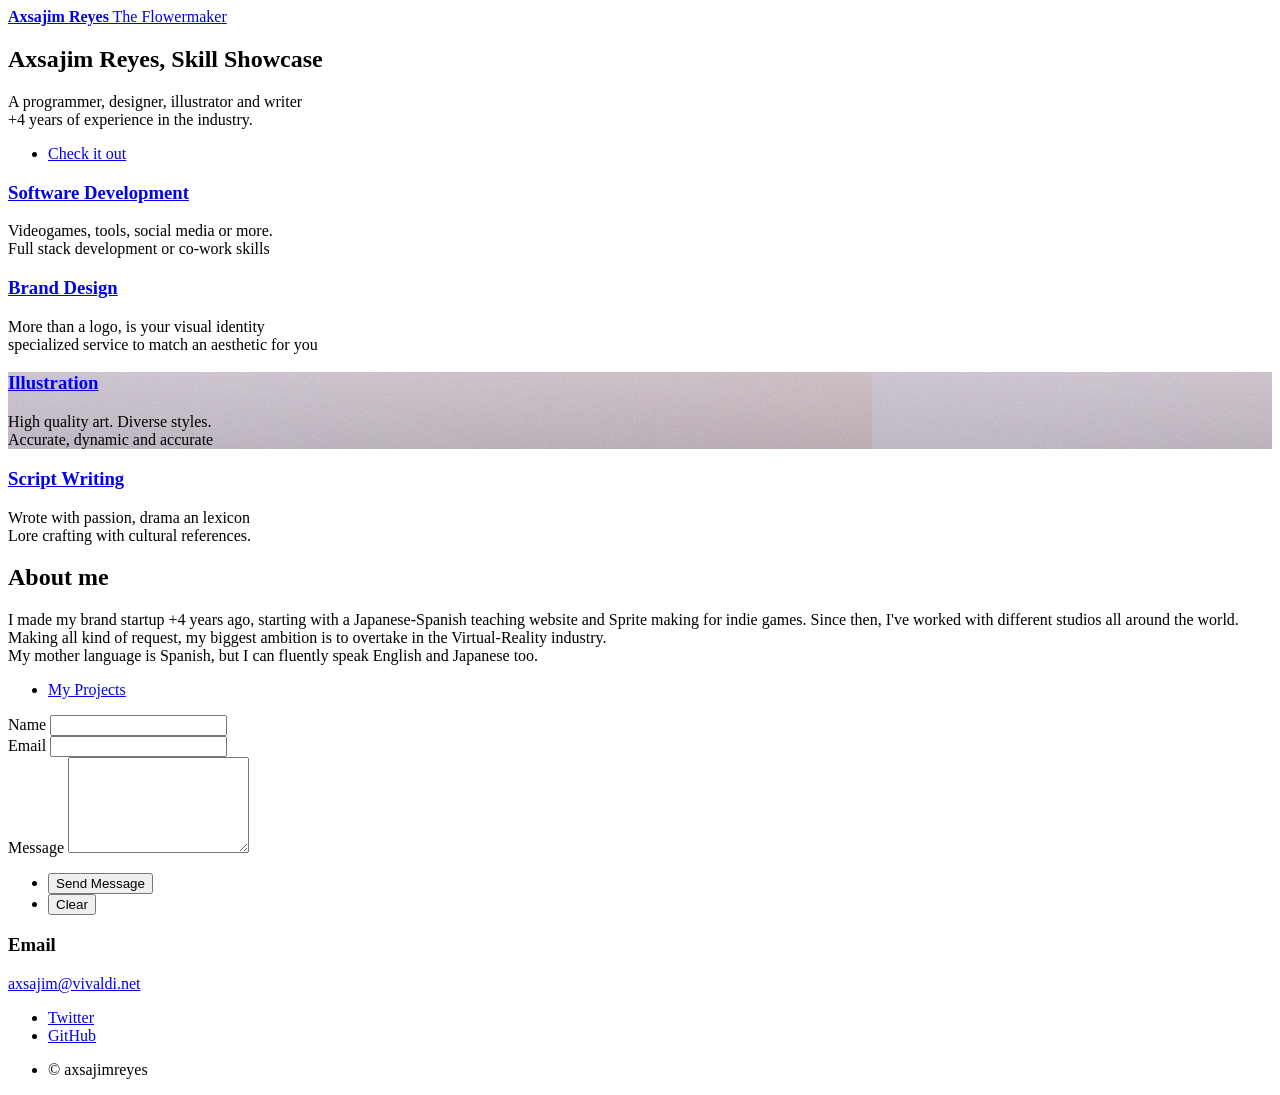
==== index.html @ 89f42dc0 "Add files via upload initial commit - site template" ====
<!DOCTYPE HTML>
<!--
	Forty by HTML5 UP
	html5up.net | @ajlkn
	Free for personal and commercial use under the CCA 3.0 license (html5up.net/license)
-->
<html>
	<head>
		<title>Axsajim Reyes, Skill Showcase</title>
		<meta charset="utf-8" />
		<meta name="viewport" content="width=device-width, initial-scale=1, user-scalable=no" />
		<link rel="stylesheet" href="assets/css/main.css" />
		<noscript><link rel="stylesheet" href="assets/css/noscript.css" /></noscript>
	</head>
	<body class="is-preload">

		<!-- Wrapper -->
			<div id="wrapper">

				<!-- Header -->
					<header id="header" class="alt">
						<a href="index.html" class="logo"><strong>Axsajim Reyes</strong><span> The Flowermaker</span></a>
					</header>
				<!-- Banner -->
					<section id="banner" class="major">
						<div class="inner">
							<header class="major">
								<h1>Axsajim Reyes, Skill Showcase</h1>
							</header>
							<div class="content">
								<p>A programmer, designer, illustrator and writer<br />
								+4 years of experience in the industry.</p>
								<ul class="actions">
									<li><a href="#one" class="button next scrolly">Check it out</a></li>
								</ul>
							</div>
						</div>
					</section>

				<!-- Main -->
					<div id="main">

						<!-- One -->
							<section id="one" class="tiles">
								<article>
									<span class="image">
										<img src="https://images.unsplash.com/photo-1515879218367-8466d910aaa4?ixlib=rb-1.2.1&ixid=eyJhcHBfaWQiOjEyMDd9&auto=format&fit=crop&w=750&q=80" alt="" />
									</span>
									<header class="major">
										<h3><a href="landing.html" class="link">Software Development</a></h3>
										<p>Videogames, tools, social media or more.</br>
										Full stack development or co-work skills</p>
									</header>
								</article>
								<article>
									<span class="image">
										<img src="https://images.unsplash.com/photo-1561070791-36c11767b26a?ixlib=rb-1.2.1&ixid=eyJhcHBfaWQiOjEyMDd9&auto=format&fit=crop&w=500&q=60" alt="" />
									</span>
									<header class="major">
										<h3><a href="landing.html" class="link">Brand Design</a></h3>
										<p>More than a logo, is your visual identity</br>
										specialized service to match an aesthetic for you</p>
									</header>
								</article>
								<article>
									<span class="image">
										<img src="images/pic03.jpg" alt="" />
									</span>
									<header class="major">
										<h3><a href="landing.html" class="link">Illustration</a></h3>
										<p>High quality art. Diverse styles.</br>
										Accurate, dynamic and accurate</p>
									</header>
								</article>
								<article>
									<span class="image">
										<img src="https://images.unsplash.com/photo-1504691342899-4d92b50853e1?ixlib=rb-1.2.1&ixid=eyJhcHBfaWQiOjEyMDd9&auto=format&fit=crop&w=500&q=60" alt="" />
									</span>
									<header class="major">
										<h3><a href="landing.html" class="link">Script Writing</a></h3>
										<p>Wrote with passion, drama an lexicon</br>
										Lore crafting with cultural references.</p>
									</header>
								</article>
							</section>

						<!-- Two -->
							<section id="two">
								<div class="inner">
									<header class="major">
										<h2>About me</h2>
									</header>
									<p> I made my brand startup +4 years ago, starting with a Japanese-Spanish teaching website and Sprite making for indie games. Since then, I've worked with different studios all around the world. Making all kind of request, my biggest ambition is to overtake in the Virtual-Reality industry.</br>
									My mother language is Spanish, but I can fluently speak English and Japanese too.</p>
									<ul class="actions">
										<li><a href="landing.html" class="button">My Projects</a></li>
									</ul>
								</div>
							</section>

					</div>

				<!-- Contact -->
					<section id="contact">
						<div class="inner">
							<section>
								<form method="post" action="#">
									<div class="fields">
										<div class="field half">
											<label for="name">Name</label>
											<input type="text" name="name" id="name" />
										</div>
										<div class="field half">
											<label for="email">Email</label>
											<input type="text" name="email" id="email" />
										</div>
										<div class="field">
											<label for="message">Message</label>
											<textarea name="message" id="message" rows="6"></textarea>
										</div>
									</div>
									<ul class="actions">
										<li><input type="submit" value="Send Message" class="primary" /></li>
										<li><input type="reset" value="Clear" /></li>
									</ul>
								</form>
							</section>
							<section class="split">
								<section>
									<div class="contact-method">
										<span class="icon solid alt fa-envelope"></span>
										<h3>Email</h3>
										<a href="#">axsajim@vivaldi.net</a>
									</div>
								</section>
							</section>
						</div>
					</section>

				<!-- Footer -->
					<footer id="footer">
						<div class="inner">
							<ul class="icons">
								<li><a href="#" class="icon brands alt fa-twitter"><span class="label">Twitter</span></a></li>
								<li><a href="#" class="icon brands alt fa-github"><span class="label">GitHub</span></a></li>
							</ul>
							<ul class="copyright">
								<li>&copy; axsajimreyes</li>
							</ul>
						</div>
					</footer>

			</div>

		<!-- Scripts -->
			<script src="assets/js/jquery.min.js"></script>
			<script src="assets/js/jquery.scrolly.min.js"></script>
			<script src="assets/js/jquery.scrollex.min.js"></script>
			<script src="assets/js/browser.min.js"></script>
			<script src="assets/js/breakpoints.min.js"></script>
			<script src="assets/js/util.js"></script>
			<script src="assets/js/main.js"></script>

	</body>
</html>
---- assets/css/main.css ----
@import url(fontawesome-all.min.css);
@import url("https://fonts.googleapis.com/css?family=Source+Sans+Pro:300,300italic,600,600italic");

/*
	Forty by HTML5 UP
	html5up.net | @ajlkn
	Free for personal and commercial use under the CCA 3.0 license (html5up.net/license)
*/

html, body, div, span, applet, object,
iframe, h1, h2, h3, h4, h5, h6, p, blockquote,
pre, a, abbr, acronym, address, big, cite,
code, del, dfn, em, img, ins, kbd, q, s, samp,
small, strike, strong, sub, sup, tt, var, b,
u, i, center, dl, dt, dd, ol, ul, li, fieldset,
form, label, legend, table, caption, tbody,
tfoot, thead, tr, th, td, article, aside,
canvas, details, embed, figure, figcaption,
footer, header, hgroup, menu, nav, output, ruby,
section, summary, time, mark, audio, video {
	margin: 0;
	padding: 0;
	border: 0;
	font-size: 100%;
	font: inherit;
	vertical-align: baseline;}

article, aside, details, figcaption, figure,
footer, header, hgroup, menu, nav, section {
	display: block;}

body {
	line-height: 1;
}

ol, ul {
	list-style: none;
}

blockquote, q {
	quotes: none;
}

	blockquote:before, blockquote:after, q:before, q:after {
		content: '';
		content: none;
	}

table {
	border-collapse: collapse;
	border-spacing: 0;
}

body {
	-webkit-text-size-adjust: none;
}

mark {
	background-color: transparent;
	color: inherit;
}

input::-moz-focus-inner {
	border: 0;
	padding: 0;
}

input, select, textarea {
	-moz-appearance: none;
	-webkit-appearance: none;
	-ms-appearance: none;
	appearance: none;
}

/* Basic */

	@-ms-viewport {
		width: device-width;
	}

	body {
		-ms-overflow-style: scrollbar;
	}

	@media screen and (max-width: 480px) {

		html, body {
			min-width: 320px;
		}

	}

	html {
		box-sizing: border-box;
	}

	*, *:before, *:after {
		box-sizing: inherit;
	}

	body {
		background: #242943;
	}

		body.is-preload *, body.is-preload *:before, body.is-preload *:after {
			-moz-animation: none !important;
			-webkit-animation: none !important;
			-ms-animation: none !important;
			animation: none !important;
			-moz-transition: none !important;
			-webkit-transition: none !important;
			-ms-transition: none !important;
			transition: none !important;
		}

/* Type */

	body, input, select, textarea {
		color: #ffffff;
		font-family: "Source Sans Pro", Helvetica, sans-serif;
		font-size: 17pt;
		font-weight: 300;
		letter-spacing: 0.025em;
		line-height: 1.65;
	}

		@media screen and (max-width: 1680px) {

			body, input, select, textarea {
				font-size: 14pt;
			}

		}

		@media screen and (max-width: 1280px) {

			body, input, select, textarea {
				font-size: 12pt;
			}

		}

		@media screen and (max-width: 360px) {

			body, input, select, textarea {
				font-size: 11pt;
			}

		}

	a {
		-moz-transition: color 0.2s ease-in-out, border-bottom-color 0.2s ease-in-out;
		-webkit-transition: color 0.2s ease-in-out, border-bottom-color 0.2s ease-in-out;
		-ms-transition: color 0.2s ease-in-out, border-bottom-color 0.2s ease-in-out;
		transition: color 0.2s ease-in-out, border-bottom-color 0.2s ease-in-out;
		border-bottom: dotted 1px;
		color: inherit;
		text-decoration: none;
	}

		a:hover {
			border-bottom-color: transparent;
			color: #9bf1ff !important;
		}

		a:active {
			color: #53e3fb !important;
		}

	strong, b {
		color: #ffffff;
		font-weight: 600;
	}

	em, i {
		font-style: italic;
	}

	p {
		margin: 0 0 2em 0;
	}

	h1, h2, h3, h4, h5, h6 {
		color: #ffffff;
		font-weight: 600;
		line-height: 1.65;
		margin: 0 0 1em 0;
	}

		h1 a, h2 a, h3 a, h4 a, h5 a, h6 a {
			color: inherit;
			border-bottom: 0;
		}

	h1 {
		font-size: 2.5em;
	}

	h2 {
		font-size: 1.75em;
	}

	h3 {
		font-size: 1.35em;
	}

	h4 {
		font-size: 1.1em;
	}

	h5 {
		font-size: 0.9em;
	}

	h6 {
		font-size: 0.7em;
	}

	@media screen and (max-width: 736px) {

		h1 {
			font-size: 2em;
		}

		h2 {
			font-size: 1.5em;
		}

		h3 {
			font-size: 1.25em;
		}

	}

	sub {
		font-size: 0.8em;
		position: relative;
		top: 0.5em;
	}

	sup {
		font-size: 0.8em;
		position: relative;
		top: -0.5em;
	}

	blockquote {
		border-left: solid 4px rgba(212, 212, 255, 0.1);
		font-style: italic;
		margin: 0 0 2em 0;
		padding: 0.5em 0 0.5em 2em;
	}

	code {
		background: rgba(212, 212, 255, 0.035);
		font-family: "Courier New", monospace;
		font-size: 0.9em;
		margin: 0 0.25em;
		padding: 0.25em 0.65em;
	}

	pre {
		-webkit-overflow-scrolling: touch;
		font-family: "Courier New", monospace;
		font-size: 0.9em;
		margin: 0 0 2em 0;
	}

		pre code {
			display: block;
			line-height: 1.75;
			padding: 1em 1.5em;
			overflow-x: auto;
		}

	hr {
		border: 0;
		border-bottom: solid 1px rgba(212, 212, 255, 0.1);
		margin: 2em 0;
	}

		hr.major {
			margin: 3em 0;
		}

	.align-left {
		text-align: left;
	}

	.align-center {
		text-align: center;
	}

	.align-right {
		text-align: right;
	}

/* Row */

	.row {
		display: flex;
		flex-wrap: wrap;
		box-sizing: border-box;
		align-items: stretch;
	}

		.row > * {
			box-sizing: border-box;
		}

		.row.gtr-uniform > * > :last-child {
			margin-bottom: 0;
		}

		.row.aln-left {
			justify-content: flex-start;
		}

		.row.aln-center {
			justify-content: center;
		}

		.row.aln-right {
			justify-content: flex-end;
		}

		.row.aln-top {
			align-items: flex-start;
		}

		.row.aln-middle {
			align-items: center;
		}

		.row.aln-bottom {
			align-items: flex-end;
		}

		.row > .imp {
			order: -1;
		}

		.row > .col-1 {
			width: 8.33333%;
		}

		.row > .off-1 {
			margin-left: 8.33333%;
		}

		.row > .col-2 {
			width: 16.66667%;
		}

		.row > .off-2 {
			margin-left: 16.66667%;
		}

		.row > .col-3 {
			width: 25%;
		}

		.row > .off-3 {
			margin-left: 25%;
		}

		.row > .col-4 {
			width: 33.33333%;
		}

		.row > .off-4 {
			margin-left: 33.33333%;
		}

		.row > .col-5 {
			width: 41.66667%;
		}

		.row > .off-5 {
			margin-left: 41.66667%;
		}

		.row > .col-6 {
			width: 50%;
		}

		.row > .off-6 {
			margin-left: 50%;
		}

		.row > .col-7 {
			width: 58.33333%;
		}

		.row > .off-7 {
			margin-left: 58.33333%;
		}

		.row > .col-8 {
			width: 66.66667%;
		}

		.row > .off-8 {
			margin-left: 66.66667%;
		}

		.row > .col-9 {
			width: 75%;
		}

		.row > .off-9 {
			margin-left: 75%;
		}

		.row > .col-10 {
			width: 83.33333%;
		}

		.row > .off-10 {
			margin-left: 83.33333%;
		}

		.row > .col-11 {
			width: 91.66667%;
		}

		.row > .off-11 {
			margin-left: 91.66667%;
		}

		.row > .col-12 {
			width: 100%;
		}

		.row > .off-12 {
			margin-left: 100%;
		}

		.row.gtr-0 {
			margin-top: 0;
			margin-left: 0em;
		}

			.row.gtr-0 > * {
				padding: 0 0 0 0em;
			}

			.row.gtr-0.gtr-uniform {
				margin-top: 0em;
			}

				.row.gtr-0.gtr-uniform > * {
					padding-top: 0em;
				}

		.row.gtr-25 {
			margin-top: 0;
			margin-left: -0.5em;
		}

			.row.gtr-25 > * {
				padding: 0 0 0 0.5em;
			}

			.row.gtr-25.gtr-uniform {
				margin-top: -0.5em;
			}

				.row.gtr-25.gtr-uniform > * {
					padding-top: 0.5em;
				}

		.row.gtr-50 {
			margin-top: 0;
			margin-left: -1em;
		}

			.row.gtr-50 > * {
				padding: 0 0 0 1em;
			}

			.row.gtr-50.gtr-uniform {
				margin-top: -1em;
			}

				.row.gtr-50.gtr-uniform > * {
					padding-top: 1em;
				}

		.row {
			margin-top: 0;
			margin-left: -2em;
		}

			.row > * {
				padding: 0 0 0 2em;
			}

			.row.gtr-uniform {
				margin-top: -2em;
			}

				.row.gtr-uniform > * {
					padding-top: 2em;
				}

		.row.gtr-150 {
			margin-top: 0;
			margin-left: -3em;
		}

			.row.gtr-150 > * {
				padding: 0 0 0 3em;
			}

			.row.gtr-150.gtr-uniform {
				margin-top: -3em;
			}

				.row.gtr-150.gtr-uniform > * {
					padding-top: 3em;
				}

		.row.gtr-200 {
			margin-top: 0;
			margin-left: -4em;
		}

			.row.gtr-200 > * {
				padding: 0 0 0 4em;
			}

			.row.gtr-200.gtr-uniform {
				margin-top: -4em;
			}

				.row.gtr-200.gtr-uniform > * {
					padding-top: 4em;
				}

		@media screen and (max-width: 1680px) {

			.row {
				display: flex;
				flex-wrap: wrap;
				box-sizing: border-box;
				align-items: stretch;
			}

				.row > * {
					box-sizing: border-box;
				}

				.row.gtr-uniform > * > :last-child {
					margin-bottom: 0;
				}

				.row.aln-left {
					justify-content: flex-start;
				}

				.row.aln-center {
					justify-content: center;
				}

				.row.aln-right {
					justify-content: flex-end;
				}

				.row.aln-top {
					align-items: flex-start;
				}

				.row.aln-middle {
					align-items: center;
				}

				.row.aln-bottom {
					align-items: flex-end;
				}

				.row > .imp-xlarge {
					order: -1;
				}

				.row > .col-1-xlarge {
					width: 8.33333%;
				}

				.row > .off-1-xlarge {
					margin-left: 8.33333%;
				}

				.row > .col-2-xlarge {
					width: 16.66667%;
				}

				.row > .off-2-xlarge {
					margin-left: 16.66667%;
				}

				.row > .col-3-xlarge {
					width: 25%;
				}

				.row > .off-3-xlarge {
					margin-left: 25%;
				}

				.row > .col-4-xlarge {
					width: 33.33333%;
				}

				.row > .off-4-xlarge {
					margin-left: 33.33333%;
				}

				.row > .col-5-xlarge {
					width: 41.66667%;
				}

				.row > .off-5-xlarge {
					margin-left: 41.66667%;
				}

				.row > .col-6-xlarge {
					width: 50%;
				}

				.row > .off-6-xlarge {
					margin-left: 50%;
				}

				.row > .col-7-xlarge {
					width: 58.33333%;
				}

				.row > .off-7-xlarge {
					margin-left: 58.33333%;
				}

				.row > .col-8-xlarge {
					width: 66.66667%;
				}

				.row > .off-8-xlarge {
					margin-left: 66.66667%;
				}

				.row > .col-9-xlarge {
					width: 75%;
				}

				.row > .off-9-xlarge {
					margin-left: 75%;
				}

				.row > .col-10-xlarge {
					width: 83.33333%;
				}

				.row > .off-10-xlarge {
					margin-left: 83.33333%;
				}

				.row > .col-11-xlarge {
					width: 91.66667%;
				}

				.row > .off-11-xlarge {
					margin-left: 91.66667%;
				}

				.row > .col-12-xlarge {
					width: 100%;
				}

				.row > .off-12-xlarge {
					margin-left: 100%;
				}

				.row.gtr-0 {
					margin-top: 0;
					margin-left: 0em;
				}

					.row.gtr-0 > * {
						padding: 0 0 0 0em;
					}

					.row.gtr-0.gtr-uniform {
						margin-top: 0em;
					}

						.row.gtr-0.gtr-uniform > * {
							padding-top: 0em;
						}

				.row.gtr-25 {
					margin-top: 0;
					margin-left: -0.5em;
				}

					.row.gtr-25 > * {
						padding: 0 0 0 0.5em;
					}

					.row.gtr-25.gtr-uniform {
						margin-top: -0.5em;
					}

						.row.gtr-25.gtr-uniform > * {
							padding-top: 0.5em;
						}

				.row.gtr-50 {
					margin-top: 0;
					margin-left: -1em;
				}

					.row.gtr-50 > * {
						padding: 0 0 0 1em;
					}

					.row.gtr-50.gtr-uniform {
						margin-top: -1em;
					}

						.row.gtr-50.gtr-uniform > * {
							padding-top: 1em;
						}

				.row {
					margin-top: 0;
					margin-left: -2em;
				}

					.row > * {
						padding: 0 0 0 2em;
					}

					.row.gtr-uniform {
						margin-top: -2em;
					}

						.row.gtr-uniform > * {
							padding-top: 2em;
						}

				.row.gtr-150 {
					margin-top: 0;
					margin-left: -3em;
				}

					.row.gtr-150 > * {
						padding: 0 0 0 3em;
					}

					.row.gtr-150.gtr-uniform {
						margin-top: -3em;
					}

						.row.gtr-150.gtr-uniform > * {
							padding-top: 3em;
						}

				.row.gtr-200 {
					margin-top: 0;
					margin-left: -4em;
				}

					.row.gtr-200 > * {
						padding: 0 0 0 4em;
					}

					.row.gtr-200.gtr-uniform {
						margin-top: -4em;
					}

						.row.gtr-200.gtr-uniform > * {
							padding-top: 4em;
						}

		}

		@media screen and (max-width: 1280px) {

			.row {
				display: flex;
				flex-wrap: wrap;
				box-sizing: border-box;
				align-items: stretch;
			}

				.row > * {
					box-sizing: border-box;
				}

				.row.gtr-uniform > * > :last-child {
					margin-bottom: 0;
				}

				.row.aln-left {
					justify-content: flex-start;
				}

				.row.aln-center {
					justify-content: center;
				}

				.row.aln-right {
					justify-content: flex-end;
				}

				.row.aln-top {
					align-items: flex-start;
				}

				.row.aln-middle {
					align-items: center;
				}

				.row.aln-bottom {
					align-items: flex-end;
				}

				.row > .imp-large {
					order: -1;
				}

				.row > .col-1-large {
					width: 8.33333%;
				}

				.row > .off-1-large {
					margin-left: 8.33333%;
				}

				.row > .col-2-large {
					width: 16.66667%;
				}

				.row > .off-2-large {
					margin-left: 16.66667%;
				}

				.row > .col-3-large {
					width: 25%;
				}

				.row > .off-3-large {
					margin-left: 25%;
				}

				.row > .col-4-large {
					width: 33.33333%;
				}

				.row > .off-4-large {
					margin-left: 33.33333%;
				}

				.row > .col-5-large {
					width: 41.66667%;
				}

				.row > .off-5-large {
					margin-left: 41.66667%;
				}

				.row > .col-6-large {
					width: 50%;
				}

				.row > .off-6-large {
					margin-left: 50%;
				}

				.row > .col-7-large {
					width: 58.33333%;
				}

				.row > .off-7-large {
					margin-left: 58.33333%;
				}

				.row > .col-8-large {
					width: 66.66667%;
				}

				.row > .off-8-large {
					margin-left: 66.66667%;
				}

				.row > .col-9-large {
					width: 75%;
				}

				.row > .off-9-large {
					margin-left: 75%;
				}

				.row > .col-10-large {
					width: 83.33333%;
				}

				.row > .off-10-large {
					margin-left: 83.33333%;
				}

				.row > .col-11-large {
					width: 91.66667%;
				}

				.row > .off-11-large {
					margin-left: 91.66667%;
				}

				.row > .col-12-large {
					width: 100%;
				}

				.row > .off-12-large {
					margin-left: 100%;
				}

				.row.gtr-0 {
					margin-top: 0;
					margin-left: 0em;
				}

					.row.gtr-0 > * {
						padding: 0 0 0 0em;
					}

					.row.gtr-0.gtr-uniform {
						margin-top: 0em;
					}

						.row.gtr-0.gtr-uniform > * {
							padding-top: 0em;
						}

				.row.gtr-25 {
					margin-top: 0;
					margin-left: -0.375em;
				}

					.row.gtr-25 > * {
						padding: 0 0 0 0.375em;
					}

					.row.gtr-25.gtr-uniform {
						margin-top: -0.375em;
					}

						.row.gtr-25.gtr-uniform > * {
							padding-top: 0.375em;
						}

				.row.gtr-50 {
					margin-top: 0;
					margin-left: -0.75em;
				}

					.row.gtr-50 > * {
						padding: 0 0 0 0.75em;
					}

					.row.gtr-50.gtr-uniform {
						margin-top: -0.75em;
					}

						.row.gtr-50.gtr-uniform > * {
							padding-top: 0.75em;
						}

				.row {
					margin-top: 0;
					margin-left: -1.5em;
				}

					.row > * {
						padding: 0 0 0 1.5em;
					}

					.row.gtr-uniform {
						margin-top: -1.5em;
					}

						.row.gtr-uniform > * {
							padding-top: 1.5em;
						}

				.row.gtr-150 {
					margin-top: 0;
					margin-left: -2.25em;
				}

					.row.gtr-150 > * {
						padding: 0 0 0 2.25em;
					}

					.row.gtr-150.gtr-uniform {
						margin-top: -2.25em;
					}

						.row.gtr-150.gtr-uniform > * {
							padding-top: 2.25em;
						}

				.row.gtr-200 {
					margin-top: 0;
					margin-left: -3em;
				}

					.row.gtr-200 > * {
						padding: 0 0 0 3em;
					}

					.row.gtr-200.gtr-uniform {
						margin-top: -3em;
					}

						.row.gtr-200.gtr-uniform > * {
							padding-top: 3em;
						}

		}

		@media screen and (max-width: 980px) {

			.row {
				display: flex;
				flex-wrap: wrap;
				box-sizing: border-box;
				align-items: stretch;
			}

				.row > * {
					box-sizing: border-box;
				}

				.row.gtr-uniform > * > :last-child {
					margin-bottom: 0;
				}

				.row.aln-left {
					justify-content: flex-start;
				}

				.row.aln-center {
					justify-content: center;
				}

				.row.aln-right {
					justify-content: flex-end;
				}

				.row.aln-top {
					align-items: flex-start;
				}

				.row.aln-middle {
					align-items: center;
				}

				.row.aln-bottom {
					align-items: flex-end;
				}

				.row > .imp-medium {
					order: -1;
				}

				.row > .col-1-medium {
					width: 8.33333%;
				}

				.row > .off-1-medium {
					margin-left: 8.33333%;
				}

				.row > .col-2-medium {
					width: 16.66667%;
				}

				.row > .off-2-medium {
					margin-left: 16.66667%;
				}

				.row > .col-3-medium {
					width: 25%;
				}

				.row > .off-3-medium {
					margin-left: 25%;
				}

				.row > .col-4-medium {
					width: 33.33333%;
				}

				.row > .off-4-medium {
					margin-left: 33.33333%;
				}

				.row > .col-5-medium {
					width: 41.66667%;
				}

				.row > .off-5-medium {
					margin-left: 41.66667%;
				}

				.row > .col-6-medium {
					width: 50%;
				}

				.row > .off-6-medium {
					margin-left: 50%;
				}

				.row > .col-7-medium {
					width: 58.33333%;
				}

				.row > .off-7-medium {
					margin-left: 58.33333%;
				}

				.row > .col-8-medium {
					width: 66.66667%;
				}

				.row > .off-8-medium {
					margin-left: 66.66667%;
				}

				.row > .col-9-medium {
					width: 75%;
				}

				.row > .off-9-medium {
					margin-left: 75%;
				}

				.row > .col-10-medium {
					width: 83.33333%;
				}

				.row > .off-10-medium {
					margin-left: 83.33333%;
				}

				.row > .col-11-medium {
					width: 91.66667%;
				}

				.row > .off-11-medium {
					margin-left: 91.66667%;
				}

				.row > .col-12-medium {
					width: 100%;
				}

				.row > .off-12-medium {
					margin-left: 100%;
				}

				.row.gtr-0 {
					margin-top: 0;
					margin-left: 0em;
				}

					.row.gtr-0 > * {
						padding: 0 0 0 0em;
					}

					.row.gtr-0.gtr-uniform {
						margin-top: 0em;
					}

						.row.gtr-0.gtr-uniform > * {
							padding-top: 0em;
						}

				.row.gtr-25 {
					margin-top: 0;
					margin-left: -0.375em;
				}

					.row.gtr-25 > * {
						padding: 0 0 0 0.375em;
					}

					.row.gtr-25.gtr-uniform {
						margin-top: -0.375em;
					}

						.row.gtr-25.gtr-uniform > * {
							padding-top: 0.375em;
						}

				.row.gtr-50 {
					margin-top: 0;
					margin-left: -0.75em;
				}

					.row.gtr-50 > * {
						padding: 0 0 0 0.75em;
					}

					.row.gtr-50.gtr-uniform {
						margin-top: -0.75em;
					}

						.row.gtr-50.gtr-uniform > * {
							padding-top: 0.75em;
						}

				.row {
					margin-top: 0;
					margin-left: -1.5em;
				}

					.row > * {
						padding: 0 0 0 1.5em;
					}

					.row.gtr-uniform {
						margin-top: -1.5em;
					}

						.row.gtr-uniform > * {
							padding-top: 1.5em;
						}

				.row.gtr-150 {
					margin-top: 0;
					margin-left: -2.25em;
				}

					.row.gtr-150 > * {
						padding: 0 0 0 2.25em;
					}

					.row.gtr-150.gtr-uniform {
						margin-top: -2.25em;
					}

						.row.gtr-150.gtr-uniform > * {
							padding-top: 2.25em;
						}

				.row.gtr-200 {
					margin-top: 0;
					margin-left: -3em;
				}

					.row.gtr-200 > * {
						padding: 0 0 0 3em;
					}

					.row.gtr-200.gtr-uniform {
						margin-top: -3em;
					}

						.row.gtr-200.gtr-uniform > * {
							padding-top: 3em;
						}

		}

		@media screen and (max-width: 736px) {

			.row {
				display: flex;
				flex-wrap: wrap;
				box-sizing: border-box;
				align-items: stretch;
			}

				.row > * {
					box-sizing: border-box;
				}

				.row.gtr-uniform > * > :last-child {
					margin-bottom: 0;
				}

				.row.aln-left {
					justify-content: flex-start;
				}

				.row.aln-center {
					justify-content: center;
				}

				.row.aln-right {
					justify-content: flex-end;
				}

				.row.aln-top {
					align-items: flex-start;
				}

				.row.aln-middle {
					align-items: center;
				}

				.row.aln-bottom {
					align-items: flex-end;
				}

				.row > .imp-small {
					order: -1;
				}

				.row > .col-1-small {
					width: 8.33333%;
				}

				.row > .off-1-small {
					margin-left: 8.33333%;
				}

				.row > .col-2-small {
					width: 16.66667%;
				}

				.row > .off-2-small {
					margin-left: 16.66667%;
				}

				.row > .col-3-small {
					width: 25%;
				}

				.row > .off-3-small {
					margin-left: 25%;
				}

				.row > .col-4-small {
					width: 33.33333%;
				}

				.row > .off-4-small {
					margin-left: 33.33333%;
				}

				.row > .col-5-small {
					width: 41.66667%;
				}

				.row > .off-5-small {
					margin-left: 41.66667%;
				}

				.row > .col-6-small {
					width: 50%;
				}

				.row > .off-6-small {
					margin-left: 50%;
				}

				.row > .col-7-small {
					width: 58.33333%;
				}

				.row > .off-7-small {
					margin-left: 58.33333%;
				}

				.row > .col-8-small {
					width: 66.66667%;
				}

				.row > .off-8-small {
					margin-left: 66.66667%;
				}

				.row > .col-9-small {
					width: 75%;
				}

				.row > .off-9-small {
					margin-left: 75%;
				}

				.row > .col-10-small {
					width: 83.33333%;
				}

				.row > .off-10-small {
					margin-left: 83.33333%;
				}

				.row > .col-11-small {
					width: 91.66667%;
				}

				.row > .off-11-small {
					margin-left: 91.66667%;
				}

				.row > .col-12-small {
					width: 100%;
				}

				.row > .off-12-small {
					margin-left: 100%;
				}

				.row.gtr-0 {
					margin-top: 0;
					margin-left: 0em;
				}

					.row.gtr-0 > * {
						padding: 0 0 0 0em;
					}

					.row.gtr-0.gtr-uniform {
						margin-top: 0em;
					}

						.row.gtr-0.gtr-uniform > * {
							padding-top: 0em;
						}

				.row.gtr-25 {
					margin-top: 0;
					margin-left: -0.3125em;
				}

					.row.gtr-25 > * {
						padding: 0 0 0 0.3125em;
					}

					.row.gtr-25.gtr-uniform {
						margin-top: -0.3125em;
					}

						.row.gtr-25.gtr-uniform > * {
							padding-top: 0.3125em;
						}

				.row.gtr-50 {
					margin-top: 0;
					margin-left: -0.625em;
				}

					.row.gtr-50 > * {
						padding: 0 0 0 0.625em;
					}

					.row.gtr-50.gtr-uniform {
						margin-top: -0.625em;
					}

						.row.gtr-50.gtr-uniform > * {
							padding-top: 0.625em;
						}

				.row {
					margin-top: 0;
					margin-left: -1.25em;
				}

					.row > * {
						padding: 0 0 0 1.25em;
					}

					.row.gtr-uniform {
						margin-top: -1.25em;
					}

						.row.gtr-uniform > * {
							padding-top: 1.25em;
						}

				.row.gtr-150 {
					margin-top: 0;
					margin-left: -1.875em;
				}

					.row.gtr-150 > * {
						padding: 0 0 0 1.875em;
					}

					.row.gtr-150.gtr-uniform {
						margin-top: -1.875em;
					}

						.row.gtr-150.gtr-uniform > * {
							padding-top: 1.875em;
						}

				.row.gtr-200 {
					margin-top: 0;
					margin-left: -2.5em;
				}

					.row.gtr-200 > * {
						padding: 0 0 0 2.5em;
					}

					.row.gtr-200.gtr-uniform {
						margin-top: -2.5em;
					}

						.row.gtr-200.gtr-uniform > * {
							padding-top: 2.5em;
						}

		}

		@media screen and (max-width: 480px) {

			.row {
				display: flex;
				flex-wrap: wrap;
				box-sizing: border-box;
				align-items: stretch;
			}

				.row > * {
					box-sizing: border-box;
				}

				.row.gtr-uniform > * > :last-child {
					margin-bottom: 0;
				}

				.row.aln-left {
					justify-content: flex-start;
				}

				.row.aln-center {
					justify-content: center;
				}

				.row.aln-right {
					justify-content: flex-end;
				}

				.row.aln-top {
					align-items: flex-start;
				}

				.row.aln-middle {
					align-items: center;
				}

				.row.aln-bottom {
					align-items: flex-end;
				}

				.row > .imp-xsmall {
					order: -1;
				}

				.row > .col-1-xsmall {
					width: 8.33333%;
				}

				.row > .off-1-xsmall {
					margin-left: 8.33333%;
				}

				.row > .col-2-xsmall {
					width: 16.66667%;
				}

				.row > .off-2-xsmall {
					margin-left: 16.66667%;
				}

				.row > .col-3-xsmall {
					width: 25%;
				}

				.row > .off-3-xsmall {
					margin-left: 25%;
				}

				.row > .col-4-xsmall {
					width: 33.33333%;
				}

				.row > .off-4-xsmall {
					margin-left: 33.33333%;
				}

				.row > .col-5-xsmall {
					width: 41.66667%;
				}

				.row > .off-5-xsmall {
					margin-left: 41.66667%;
				}

				.row > .col-6-xsmall {
					width: 50%;
				}

				.row > .off-6-xsmall {
					margin-left: 50%;
				}

				.row > .col-7-xsmall {
					width: 58.33333%;
				}

				.row > .off-7-xsmall {
					margin-left: 58.33333%;
				}

				.row > .col-8-xsmall {
					width: 66.66667%;
				}

				.row > .off-8-xsmall {
					margin-left: 66.66667%;
				}

				.row > .col-9-xsmall {
					width: 75%;
				}

				.row > .off-9-xsmall {
					margin-left: 75%;
				}

				.row > .col-10-xsmall {
					width: 83.33333%;
				}

				.row > .off-10-xsmall {
					margin-left: 83.33333%;
				}

				.row > .col-11-xsmall {
					width: 91.66667%;
				}

				.row > .off-11-xsmall {
					margin-left: 91.66667%;
				}

				.row > .col-12-xsmall {
					width: 100%;
				}

				.row > .off-12-xsmall {
					margin-left: 100%;
				}

				.row.gtr-0 {
					margin-top: 0;
					margin-left: 0em;
				}

					.row.gtr-0 > * {
						padding: 0 0 0 0em;
					}

					.row.gtr-0.gtr-uniform {
						margin-top: 0em;
					}

						.row.gtr-0.gtr-uniform > * {
							padding-top: 0em;
						}

				.row.gtr-25 {
					margin-top: 0;
					margin-left: -0.3125em;
				}

					.row.gtr-25 > * {
						padding: 0 0 0 0.3125em;
					}

					.row.gtr-25.gtr-uniform {
						margin-top: -0.3125em;
					}

						.row.gtr-25.gtr-uniform > * {
							padding-top: 0.3125em;
						}

				.row.gtr-50 {
					margin-top: 0;
					margin-left: -0.625em;
				}

					.row.gtr-50 > * {
						padding: 0 0 0 0.625em;
					}

					.row.gtr-50.gtr-uniform {
						margin-top: -0.625em;
					}

						.row.gtr-50.gtr-uniform > * {
							padding-top: 0.625em;
						}

				.row {
					margin-top: 0;
					margin-left: -1.25em;
				}

					.row > * {
						padding: 0 0 0 1.25em;
					}

					.row.gtr-uniform {
						margin-top: -1.25em;
					}

						.row.gtr-uniform > * {
							padding-top: 1.25em;
						}

				.row.gtr-150 {
					margin-top: 0;
					margin-left: -1.875em;
				}

					.row.gtr-150 > * {
						padding: 0 0 0 1.875em;
					}

					.row.gtr-150.gtr-uniform {
						margin-top: -1.875em;
					}

						.row.gtr-150.gtr-uniform > * {
							padding-top: 1.875em;
						}

				.row.gtr-200 {
					margin-top: 0;
					margin-left: -2.5em;
				}

					.row.gtr-200 > * {
						padding: 0 0 0 2.5em;
					}

					.row.gtr-200.gtr-uniform {
						margin-top: -2.5em;
					}

						.row.gtr-200.gtr-uniform > * {
							padding-top: 2.5em;
						}

		}

/* Section/Article */

	section.special, article.special {
		text-align: center;
	}

	header.major {
		width: -moz-max-content;
		width: -webkit-max-content;
		width: -ms-max-content;
		width: max-content;
		margin-bottom: 2em;
	}

		header.major > :first-child {
			margin-bottom: 0;
			width: calc(100% + 0.5em);
		}

			header.major > :first-child:after {
				content: '';
				background-color: #ffffff;
				display: block;
				height: 2px;
				margin: 0.325em 0 0.5em 0;
				width: 100%;
			}

		header.major > p {
			font-size: 0.7em;
			font-weight: 600;
			letter-spacing: 0.25em;
			margin-bottom: 0;
			text-transform: uppercase;
		}

		body.is-ie header.major > :first-child:after {
			max-width: 9em;
		}

		body.is-ie header.major > h1:after {
			max-width: 100% !important;
		}

	@media screen and (max-width: 736px) {

		header.major > p br {
			display: none;
		}

	}

/* Form */

	form {
		margin: 0 0 2em 0;
	}

		form > :last-child {
			margin-bottom: 0;
		}

		form > .fields {
			display: -moz-flex;
			display: -webkit-flex;
			display: -ms-flex;
			display: flex;
			-moz-flex-wrap: wrap;
			-webkit-flex-wrap: wrap;
			-ms-flex-wrap: wrap;
			flex-wrap: wrap;
			width: calc(100% + 3em);
			margin: -1.5em 0 2em -1.5em;
		}

			form > .fields > .field {
				-moz-flex-grow: 0;
				-webkit-flex-grow: 0;
				-ms-flex-grow: 0;
				flex-grow: 0;
				-moz-flex-shrink: 0;
				-webkit-flex-shrink: 0;
				-ms-flex-shrink: 0;
				flex-shrink: 0;
				padding: 1.5em 0 0 1.5em;
				width: calc(100% - 1.5em);
			}

				form > .fields > .field.half {
					width: calc(50% - 0.75em);
				}

				form > .fields > .field.third {
					width: calc(100%/3 - 0.5em);
				}

				form > .fields > .field.quarter {
					width: calc(25% - 0.375em);
				}

		@media screen and (max-width: 480px) {

			form > .fields {
				width: calc(100% + 3em);
				margin: -1.5em 0 2em -1.5em;
			}

				form > .fields > .field {
					padding: 1.5em 0 0 1.5em;
					width: calc(100% - 1.5em);
				}

					form > .fields > .field.half {
						width: calc(100% - 1.5em);
					}

					form > .fields > .field.third {
						width: calc(100% - 1.5em);
					}

					form > .fields > .field.quarter {
						width: calc(100% - 1.5em);
					}

		}

	label {
		color: #ffffff;
		display: block;
		font-size: 0.8em;
		font-weight: 600;
		letter-spacing: 0.25em;
		margin: 0 0 1em 0;
		text-transform: uppercase;
	}

	input[type="text"],
	input[type="password"],
	input[type="email"],
	input[type="tel"],
	input[type="search"],
	input[type="url"],
	select,
	textarea {
		-moz-appearance: none;
		-webkit-appearance: none;
		-ms-appearance: none;
		appearance: none;
		background: rgba(212, 212, 255, 0.035);
		border: none;
		border-radius: 0;
		color: inherit;
		display: block;
		outline: 0;
		padding: 0 1em;
		text-decoration: none;
		width: 100%;
	}

		input[type="text"]:invalid,
		input[type="password"]:invalid,
		input[type="email"]:invalid,
		input[type="tel"]:invalid,
		input[type="search"]:invalid,
		input[type="url"]:invalid,
		select:invalid,
		textarea:invalid {
			box-shadow: none;
		}

		input[type="text"]:focus,
		input[type="password"]:focus,
		input[type="email"]:focus,
		input[type="tel"]:focus,
		input[type="search"]:focus,
		input[type="url"]:focus,
		select:focus,
		textarea:focus {
			border-color: #9bf1ff;
			box-shadow: 0 0 0 2px #9bf1ff;
		}

	select {
		background-image: url("data:image/svg+xml;charset=utf8,%3Csvg xmlns='http://www.w3.org/2000/svg' width='40' height='40' preserveAspectRatio='none' viewBox='0 0 40 40'%3E%3Cpath d='M9.4,12.3l10.4,10.4l10.4-10.4c0.2-0.2,0.5-0.4,0.9-0.4c0.3,0,0.6,0.1,0.9,0.4l3.3,3.3c0.2,0.2,0.4,0.5,0.4,0.9 c0,0.4-0.1,0.6-0.4,0.9L20.7,31.9c-0.2,0.2-0.5,0.4-0.9,0.4c-0.3,0-0.6-0.1-0.9-0.4L4.3,17.3c-0.2-0.2-0.4-0.5-0.4-0.9 c0-0.4,0.1-0.6,0.4-0.9l3.3-3.3c0.2-0.2,0.5-0.4,0.9-0.4S9.1,12.1,9.4,12.3z' fill='rgba(212, 212, 255, 0.1)' /%3E%3C/svg%3E");
		background-size: 1.25rem;
		background-repeat: no-repeat;
		background-position: calc(100% - 1rem) center;
		height: 2.75em;
		padding-right: 2.75em;
		text-overflow: ellipsis;
	}

		select option {
			color: #ffffff;
			background: #242943;
		}

		select:focus::-ms-value {
			background-color: transparent;
		}

		select::-ms-expand {
			display: none;
		}

	input[type="text"],
	input[type="password"],
	input[type="email"],
	input[type="tel"],
	input[type="search"],
	input[type="url"],
	select {
		height: 2.75em;
	}

	textarea {
		padding: 0.75em 1em;
	}

	input[type="checkbox"],
	input[type="radio"] {
		-moz-appearance: none;
		-webkit-appearance: none;
		-ms-appearance: none;
		appearance: none;
		display: block;
		float: left;
		margin-right: -2em;
		opacity: 0;
		width: 1em;
		z-index: -1;
	}

		input[type="checkbox"] + label,
		input[type="radio"] + label {
			text-decoration: none;
			color: #ffffff;
			cursor: pointer;
			display: inline-block;
			font-weight: 300;
			padding-left: 2.65em;
			padding-right: 0.75em;
			position: relative;
		}

			input[type="checkbox"] + label:before,
			input[type="radio"] + label:before {
				-moz-osx-font-smoothing: grayscale;
				-webkit-font-smoothing: antialiased;
				display: inline-block;
				font-style: normal;
				font-variant: normal;
				text-rendering: auto;
				line-height: 1;
				text-transform: none !important;
				font-family: 'Font Awesome 5 Free';
				font-weight: 900;
			}

			input[type="checkbox"] + label:before,
			input[type="radio"] + label:before {
				background: rgba(212, 212, 255, 0.035);
				content: '';
				display: inline-block;
				font-size: 0.8em;
				height: 2.0625em;
				left: 0;
				letter-spacing: 0;
				line-height: 2.0625em;
				position: absolute;
				text-align: center;
				top: 0;
				width: 2.0625em;
			}

		input[type="checkbox"]:checked + label:before,
		input[type="radio"]:checked + label:before {
			background: #ffffff;
			border-color: #9bf1ff;
			content: '\f00c';
			color: #242943;
		}

		input[type="checkbox"]:focus + label:before,
		input[type="radio"]:focus + label:before {
			box-shadow: 0 0 0 2px #9bf1ff;
		}

	input[type="radio"] + label:before {
		border-radius: 100%;
	}

	::-webkit-input-placeholder {
		color: rgba(244, 244, 255, 0.2) !important;
		opacity: 1.0;
	}

	:-moz-placeholder {
		color: rgba(244, 244, 255, 0.2) !important;
		opacity: 1.0;
	}

	::-moz-placeholder {
		color: rgba(244, 244, 255, 0.2) !important;
		opacity: 1.0;
	}

	:-ms-input-placeholder {
		color: rgba(244, 244, 255, 0.2) !important;
		opacity: 1.0;
	}

/* Box */

	.box {
		border: solid 1px rgba(212, 212, 255, 0.1);
		margin-bottom: 2em;
		padding: 1.5em;
	}

		.box > :last-child,
		.box > :last-child > :last-child,
		.box > :last-child > :last-child > :last-child {
			margin-bottom: 0;
		}

		.box.alt {
			border: 0;
			border-radius: 0;
			padding: 0;
		}

/* Icon */

	.icon {
		text-decoration: none;
		border-bottom: none;
		position: relative;
	}

		.icon:before {
			-moz-osx-font-smoothing: grayscale;
			-webkit-font-smoothing: antialiased;
			display: inline-block;
			font-style: normal;
			font-variant: normal;
			text-rendering: auto;
			line-height: 1;
			text-transform: none !important;
			font-family: 'Font Awesome 5 Free';
			font-weight: 400;
		}

		.icon > .label {
			display: none;
		}

		.icon:before {
			line-height: inherit;
		}

		.icon.solid:before {
			font-weight: 900;
		}

		.icon.brands:before {
			font-family: 'Font Awesome 5 Brands';
		}

		.icon.alt:before {
			background-color: #ffffff;
			border-radius: 100%;
			color: #242943;
			display: inline-block;
			height: 2em;
			line-height: 2em;
			text-align: center;
			width: 2em;
		}

	a.icon.alt:before {
		-moz-transition: background-color 0.2s ease-in-out;
		-webkit-transition: background-color 0.2s ease-in-out;
		-ms-transition: background-color 0.2s ease-in-out;
		transition: background-color 0.2s ease-in-out;
	}

	a.icon.alt:hover:before {
		background-color: #6fc3df;
	}

	a.icon.alt:active:before {
		background-color: #37a6cb;
	}

/* Image */

	.image {
		border: 0;
		display: inline-block;
		position: relative;
	}

		.image img {
			display: block;
		}

		.image.left, .image.right {
			max-width: 30%;
		}

			.image.left img, .image.right img {
				width: 100%;
			}

		.image.left {
			float: left;
			margin: 0 1.5em 1.25em 0;
			top: 0.25em;
		}

		.image.right {
			float: right;
			margin: 0 0 1.25em 1.5em;
			top: 0.25em;
		}

		.image.fit {
			display: block;
			margin: 0 0 2em 0;
			width: 100%;
		}

			.image.fit img {
				width: 100%;
			}

		.image.main {
			display: block;
			margin: 2.5em 0;
			width: 100%;
		}

			.image.main img {
				width: 100%;
			}

			@media screen and (max-width: 736px) {

				.image.main {
					margin: 1.5em 0;
				}

			}

/* List */

	ol {
		list-style: decimal;
		margin: 0 0 2em 0;
		padding-left: 1.25em;
	}

		ol li {
			padding-left: 0.25em;
		}

	ul {
		list-style: disc;
		margin: 0 0 2em 0;
		padding-left: 1em;
	}

		ul li {
			padding-left: 0.5em;
		}

		ul.alt {
			list-style: none;
			padding-left: 0;
		}

			ul.alt li {
				border-top: solid 1px rgba(212, 212, 255, 0.1);
				padding: 0.5em 0;
			}

				ul.alt li:first-child {
					border-top: 0;
					padding-top: 0;
				}

	dl {
		margin: 0 0 2em 0;
	}

		dl dt {
			display: block;
			font-weight: 600;
			margin: 0 0 1em 0;
		}

		dl dd {
			margin-left: 2em;
		}

/* Actions */

	ul.actions {
		display: -moz-flex;
		display: -webkit-flex;
		display: -ms-flex;
		display: flex;
		cursor: default;
		list-style: none;
		margin-left: -1em;
		padding-left: 0;
	}

		ul.actions li {
			padding: 0 0 0 1em;
			vertical-align: middle;
		}

		ul.actions.special {
			-moz-justify-content: center;
			-webkit-justify-content: center;
			-ms-justify-content: center;
			justify-content: center;
			width: 100%;
			margin-left: 0;
		}

			ul.actions.special li:first-child {
				padding-left: 0;
			}

		ul.actions.stacked {
			-moz-flex-direction: column;
			-webkit-flex-direction: column;
			-ms-flex-direction: column;
			flex-direction: column;
			margin-left: 0;
		}

			ul.actions.stacked li {
				padding: 1.3em 0 0 0;
			}

				ul.actions.stacked li:first-child {
					padding-top: 0;
				}

		ul.actions.fit {
			width: calc(100% + 1em);
		}

			ul.actions.fit li {
				-moz-flex-grow: 1;
				-webkit-flex-grow: 1;
				-ms-flex-grow: 1;
				flex-grow: 1;
				-moz-flex-shrink: 1;
				-webkit-flex-shrink: 1;
				-ms-flex-shrink: 1;
				flex-shrink: 1;
				width: 100%;
			}

				ul.actions.fit li > * {
					width: 100%;
				}

			ul.actions.fit.stacked {
				width: 100%;
			}

/* Icons */

	ul.icons {
		cursor: default;
		list-style: none;
		padding-left: 0;
	}

		ul.icons li {
			display: inline-block;
			padding: 0 1em 0 0;
		}

			ul.icons li:last-child {
				padding-right: 0;
			}

		@media screen and (max-width: 736px) {

			ul.icons li {
				padding: 0 0.75em 0 0;
			}

		}

/* Pagination */

	ul.pagination {
		cursor: default;
		list-style: none;
		padding-left: 0;
	}

		ul.pagination li {
			display: inline-block;
			padding-left: 0;
			vertical-align: middle;
		}

			ul.pagination li > .page {
				-moz-transition: background-color 0.2s ease-in-out, color 0.2s ease-in-out;
				-webkit-transition: background-color 0.2s ease-in-out, color 0.2s ease-in-out;
				-ms-transition: background-color 0.2s ease-in-out, color 0.2s ease-in-out;
				transition: background-color 0.2s ease-in-out, color 0.2s ease-in-out;
				border-bottom: 0;
				display: inline-block;
				font-size: 0.8em;
				font-weight: 600;
				height: 1.5em;
				line-height: 1.5em;
				margin: 0 0.125em;
				min-width: 1.5em;
				padding: 0 0.5em;
				text-align: center;
			}

				ul.pagination li > .page.active {
					background-color: #ffffff;
					color: #242943;
				}

					ul.pagination li > .page.active:hover {
						background-color: #9bf1ff;
						color: #242943 !important;
					}

					ul.pagination li > .page.active:active {
						background-color: #53e3fb;
					}

			ul.pagination li:first-child {
				padding-right: 0.75em;
			}

			ul.pagination li:last-child {
				padding-left: 0.75em;
			}

		@media screen and (max-width: 480px) {

			ul.pagination li:nth-child(n+2):nth-last-child(n+2) {
				display: none;
			}

			ul.pagination li:first-child {
				padding-right: 0;
			}

		}

/* Table */

	.table-wrapper {
		-webkit-overflow-scrolling: touch;
		overflow-x: auto;
	}

	table {
		margin: 0 0 2em 0;
		width: 100%;
	}

		table tbody tr {
			border: solid 1px rgba(212, 212, 255, 0.1);
			border-left: 0;
			border-right: 0;
		}

			table tbody tr:nth-child(2n + 1) {
				background-color: rgba(212, 212, 255, 0.035);
			}

		table td {
			padding: 0.75em 0.75em;
		}

		table th {
			color: #ffffff;
			font-size: 0.9em;
			font-weight: 600;
			padding: 0 0.75em 0.75em 0.75em;
			text-align: left;
		}

		table thead {
			border-bottom: solid 2px rgba(212, 212, 255, 0.1);
		}

		table tfoot {
			border-top: solid 2px rgba(212, 212, 255, 0.1);
		}

		table.alt {
			border-collapse: separate;
		}

			table.alt tbody tr td {
				border: solid 1px rgba(212, 212, 255, 0.1);
				border-left-width: 0;
				border-top-width: 0;
			}

				table.alt tbody tr td:first-child {
					border-left-width: 1px;
				}

			table.alt tbody tr:first-child td {
				border-top-width: 1px;
			}

			table.alt thead {
				border-bottom: 0;
			}

			table.alt tfoot {
				border-top: 0;
			}

/* Button */

	input[type="submit"],
	input[type="reset"],
	input[type="button"],
	button,
	.button {
		-moz-appearance: none;
		-webkit-appearance: none;
		-ms-appearance: none;
		appearance: none;
		-moz-transition: background-color 0.2s ease-in-out, box-shadow 0.2s ease-in-out, color 0.2s ease-in-out;
		-webkit-transition: background-color 0.2s ease-in-out, box-shadow 0.2s ease-in-out, color 0.2s ease-in-out;
		-ms-transition: background-color 0.2s ease-in-out, box-shadow 0.2s ease-in-out, color 0.2s ease-in-out;
		transition: background-color 0.2s ease-in-out, box-shadow 0.2s ease-in-out, color 0.2s ease-in-out;
		background-color: transparent;
		border: 0;
		border-radius: 0;
		box-shadow: inset 0 0 0 2px #ffffff;
		color: #ffffff;
		cursor: pointer;
		display: inline-block;
		font-size: 0.8em;
		font-weight: 600;
		height: 3.5em;
		letter-spacing: 0.25em;
		line-height: 3.5em;
		padding: 0 1.75em;
		text-align: center;
		text-decoration: none;
		text-transform: uppercase;
		white-space: nowrap;
	}

		input[type="submit"]:hover, input[type="submit"]:active,
		input[type="reset"]:hover,
		input[type="reset"]:active,
		input[type="button"]:hover,
		input[type="button"]:active,
		button:hover,
		button:active,
		.button:hover,
		.button:active {
			box-shadow: inset 0 0 0 2px #9bf1ff;
			color: #9bf1ff;
		}

		input[type="submit"]:active,
		input[type="reset"]:active,
		input[type="button"]:active,
		button:active,
		.button:active {
			background-color: rgba(155, 241, 255, 0.1);
			box-shadow: inset 0 0 0 2px #53e3fb;
			color: #53e3fb;
		}

		input[type="submit"].icon:before,
		input[type="reset"].icon:before,
		input[type="button"].icon:before,
		button.icon:before,
		.button.icon:before {
			margin-right: 0.5em;
		}

		input[type="submit"].fit,
		input[type="reset"].fit,
		input[type="button"].fit,
		button.fit,
		.button.fit {
			width: 100%;
		}

		input[type="submit"].small,
		input[type="reset"].small,
		input[type="button"].small,
		button.small,
		.button.small {
			font-size: 0.6em;
		}

		input[type="submit"].large,
		input[type="reset"].large,
		input[type="button"].large,
		button.large,
		.button.large {
			font-size: 1.25em;
			height: 3em;
			line-height: 3em;
		}

		input[type="submit"].next,
		input[type="reset"].next,
		input[type="button"].next,
		button.next,
		.button.next {
			padding-right: 4.5em;
			position: relative;
		}

			input[type="submit"].next:before, input[type="submit"].next:after,
			input[type="reset"].next:before,
			input[type="reset"].next:after,
			input[type="button"].next:before,
			input[type="button"].next:after,
			button.next:before,
			button.next:after,
			.button.next:before,
			.button.next:after {
				-moz-transition: opacity 0.2s ease-in-out;
				-webkit-transition: opacity 0.2s ease-in-out;
				-ms-transition: opacity 0.2s ease-in-out;
				transition: opacity 0.2s ease-in-out;
				background-position: center right;
				background-repeat: no-repeat;
				background-size: 36px 24px;
				content: '';
				display: block;
				height: 100%;
				position: absolute;
				right: 1.5em;
				top: 0;
				vertical-align: middle;
				width: 36px;
			}

			input[type="submit"].next:before,
			input[type="reset"].next:before,
			input[type="button"].next:before,
			button.next:before,
			.button.next:before {
				background-image: url("data:image/svg+xml;charset=utf8,%3Csvg xmlns='http://www.w3.org/2000/svg' xmlns:xlink='http://www.w3.org/1999/xlink' width='36px' height='24px' viewBox='0 0 36 24' zoomAndPan='disable'%3E%3Cstyle%3Eline %7B stroke: %23ffffff%3B stroke-width: 2px%3B %7D%3C/style%3E%3Cline x1='0' y1='12' x2='34' y2='12' /%3E%3Cline x1='25' y1='4' x2='34' y2='12.5' /%3E%3Cline x1='25' y1='20' x2='34' y2='11.5' /%3E%3C/svg%3E");
			}

			input[type="submit"].next:after,
			input[type="reset"].next:after,
			input[type="button"].next:after,
			button.next:after,
			.button.next:after {
				background-image: url("data:image/svg+xml;charset=utf8,%3Csvg xmlns='http://www.w3.org/2000/svg' xmlns:xlink='http://www.w3.org/1999/xlink' width='36px' height='24px' viewBox='0 0 36 24' zoomAndPan='disable'%3E%3Cstyle%3Eline %7B stroke: %239bf1ff%3B stroke-width: 2px%3B %7D%3C/style%3E%3Cline x1='0' y1='12' x2='34' y2='12' /%3E%3Cline x1='25' y1='4' x2='34' y2='12.5' /%3E%3Cline x1='25' y1='20' x2='34' y2='11.5' /%3E%3C/svg%3E");
				opacity: 0;
				z-index: 1;
			}

			input[type="submit"].next:hover:after, input[type="submit"].next:active:after,
			input[type="reset"].next:hover:after,
			input[type="reset"].next:active:after,
			input[type="button"].next:hover:after,
			input[type="button"].next:active:after,
			button.next:hover:after,
			button.next:active:after,
			.button.next:hover:after,
			.button.next:active:after {
				opacity: 1;
			}

			@media screen and (max-width: 1280px) {

				input[type="submit"].next,
				input[type="reset"].next,
				input[type="button"].next,
				button.next,
				.button.next {
					padding-right: 5em;
				}

			}

		input[type="submit"].primary,
		input[type="reset"].primary,
		input[type="button"].primary,
		button.primary,
		.button.primary {
			background-color: #ffffff;
			box-shadow: none;
			color: #242943;
		}

			input[type="submit"].primary:hover, input[type="submit"].primary:active,
			input[type="reset"].primary:hover,
			input[type="reset"].primary:active,
			input[type="button"].primary:hover,
			input[type="button"].primary:active,
			button.primary:hover,
			button.primary:active,
			.button.primary:hover,
			.button.primary:active {
				background-color: #9bf1ff;
				color: #242943 !important;
			}

			input[type="submit"].primary:active,
			input[type="reset"].primary:active,
			input[type="button"].primary:active,
			button.primary:active,
			.button.primary:active {
				background-color: #53e3fb;
			}

		input[type="submit"].disabled, input[type="submit"]:disabled,
		input[type="reset"].disabled,
		input[type="reset"]:disabled,
		input[type="button"].disabled,
		input[type="button"]:disabled,
		button.disabled,
		button:disabled,
		.button.disabled,
		.button:disabled {
			pointer-events: none;
			cursor: default;
			opacity: 0.25;
		}

/* Tiles */

	.tiles {
		display: -moz-flex;
		display: -webkit-flex;
		display: -ms-flex;
		display: flex;
		-moz-flex-wrap: wrap;
		-webkit-flex-wrap: wrap;
		-ms-flex-wrap: wrap;
		flex-wrap: wrap;
		border-top: 0 !important;
	}

		.tiles + * {
			border-top: 0 !important;
		}

		.tiles article {
			-moz-align-items: center;
			-webkit-align-items: center;
			-ms-align-items: center;
			align-items: center;
			display: -moz-flex;
			display: -webkit-flex;
			display: -ms-flex;
			display: flex;
			-moz-transition: -moz-transform 0.25s ease, opacity 0.25s ease, -moz-filter 1s ease, -webkit-filter 1s ease;
			-webkit-transition: -webkit-transform 0.25s ease, opacity 0.25s ease, -webkit-filter 1s ease, -webkit-filter 1s ease;
			-ms-transition: -ms-transform 0.25s ease, opacity 0.25s ease, -ms-filter 1s ease, -webkit-filter 1s ease;
			transition: transform 0.25s ease, opacity 0.25s ease, filter 1s ease, -webkit-filter 1s ease;
			padding: 4em 4em 2em 4em ;
			background-position: center;
			background-repeat: no-repeat;
			background-size: cover;
			cursor: default;
			height: 40vh;
			max-height: 40em;
			min-height: 23em;
			overflow: hidden;
			position: relative;
			width: 40%;
		}

			.tiles article .image {
				display: none;
			}

			.tiles article header {
				position: relative;
				z-index: 3;
			}

			.tiles article h3 {
				font-size: 1.75em;
			}

				.tiles article h3 a:hover {
					color: inherit !important;
				}

			.tiles article .link.primary {
				border: 0;
				height: 100%;
				left: 0;
				position: absolute;
				top: 0;
				width: 100%;
				z-index: 4;
			}

			.tiles article:before {
				-moz-transition: opacity 0.5s ease;
				-webkit-transition: opacity 0.5s ease;
				-ms-transition: opacity 0.5s ease;
				transition: opacity 0.5s ease;
				bottom: 0;
				content: '';
				display: block;
				height: 100%;
				left: 0;
				opacity: 0.85;
				position: absolute;
				width: 100%;
				z-index: 2;
			}

			.tiles article:after {
				background-color: rgba(36, 41, 67, 0.25);
				content: '';
				display: block;
				height: 100%;
				left: 0;
				position: absolute;
				top: 0;
				width: 100%;
				z-index: 1;
			}

			.tiles article:hover:before {
				opacity: 0;
			}

			.tiles article.is-transitioning {
				-moz-transform: scale(0.95);
				-webkit-transform: scale(0.95);
				-ms-transform: scale(0.95);
				transform: scale(0.95);
				-moz-filter: blur(0.5em);
				-webkit-filter: blur(0.5em);
				-ms-filter: blur(0.5em);
				filter: blur(0.5em);
				opacity: 0;
			}

			.tiles article:nth-child(4n - 1), .tiles article:nth-child(4n - 2) {
				width: 60%;
			}

			.tiles article:nth-child(6n - 5):before {
				background-color: #6fc3df;
			}

			.tiles article:nth-child(6n - 4):before {
				background-color: #8d82c4;
			}

			.tiles article:nth-child(6n - 3):before {
				background-color: #ec8d81;
			}

			.tiles article:nth-child(6n - 2):before {
				background-color: #e7b788;
			}

			.tiles article:nth-child(6n - 1):before {
				background-color: #8ea9e8;
			}

			.tiles article:nth-child(6n):before {
				background-color: #87c5a4;
			}

		@media screen and (max-width: 1280px) {

			.tiles article {
				padding: 4em 3em 2em 3em ;
				height: 30vh;
				max-height: 30em;
				min-height: 20em;
			}

		}

		@media screen and (max-width: 980px) {

			.tiles article {
				width: 50% !important;
			}

		}

		@media screen and (max-width: 736px) {

			.tiles article {
				padding: 3em 1.5em 1em 1.5em ;
				height: 16em;
				max-height: none;
				min-height: 0;
			}

				.tiles article h3 {
					font-size: 1.5em;
				}

		}

		@media screen and (max-width: 480px) {

			.tiles {
				display: block;
			}

				.tiles article {
					height: 20em;
					width: 100% !important;
				}

		}

/* Contact Method */

	.contact-method {
		margin: 0 0 2em 0;
		padding-left: 3.25em;
		position: relative;
	}

		.contact-method .icon {
			left: 0;
			position: absolute;
			top: 0;
		}

		.contact-method h3 {
			margin: 0 0 0.5em 0;
		}

/* Spotlights */

	.spotlights {
		border-top: 0 !important;
	}

		.spotlights + * {
			border-top: 0 !important;
		}

		.spotlights > section {
			display: -moz-flex;
			display: -webkit-flex;
			display: -ms-flex;
			display: flex;
			-moz-flex-direction: row;
			-webkit-flex-direction: row;
			-ms-flex-direction: row;
			flex-direction: row;
			background-color: #2e3450;
		}

			.spotlights > section > .image {
				background-position: center center;
				background-size: cover;
				border-radius: 0;
				display: block;
				position: relative;
				width: 30%;
			}

				.spotlights > section > .image img {
					border-radius: 0;
					display: block;
					width: 100%;
				}

				.spotlights > section > .image:before {
					background: rgba(36, 41, 67, 0.9);
					content: '';
					display: block;
					height: 100%;
					left: 0;
					opacity: 0;
					position: absolute;
					top: 0;
					width: 100%;
				}

			.spotlights > section > .content {
				display: -moz-flex;
				display: -webkit-flex;
				display: -ms-flex;
				display: flex;
				-moz-flex-direction: column;
				-webkit-flex-direction: column;
				-ms-flex-direction: column;
				flex-direction: column;
				-moz-justify-content: center;
				-webkit-justify-content: center;
				-ms-justify-content: center;
				justify-content: center;
				-moz-align-items: center;
				-webkit-align-items: center;
				-ms-align-items: center;
				align-items: center;
				padding: 2em 3em 0.1em 3em ;
				width: 70%;
			}

				.spotlights > section > .content > .inner {
					margin: 0 auto;
					max-width: 100%;
					width: 65em;
				}

			.spotlights > section:nth-child(2n) {
				-moz-flex-direction: row-reverse;
				-webkit-flex-direction: row-reverse;
				-ms-flex-direction: row-reverse;
				flex-direction: row-reverse;
				background-color: #333856;
			}

				.spotlights > section:nth-child(2n) > .content {
					-moz-align-items: -moz-flex-end;
					-webkit-align-items: -webkit-flex-end;
					-ms-align-items: -ms-flex-end;
					align-items: flex-end;
				}

		@media screen and (max-width: 1680px) {

			.spotlights > section > .image {
				width: 40%;
			}

			.spotlights > section > .content {
				width: 60%;
			}

		}

		@media screen and (max-width: 1280px) {

			.spotlights > section > .image {
				width: 45%;
			}

			.spotlights > section > .content {
				width: 55%;
			}

		}

		@media screen and (max-width: 980px) {

			.spotlights > section {
				display: block;
			}

				.spotlights > section > .image {
					width: 100%;
				}

				.spotlights > section > .content {
					padding: 4em 3em 2em 3em ;
					width: 100%;
				}

		}

		@media screen and (max-width: 736px) {

			.spotlights > section > .content {
				padding: 3em 1.5em 1em 1.5em ;
			}

		}

/* Header */

	@-moz-keyframes reveal-header {
		0% {
			top: -4em;
			opacity: 0;
		}

		100% {
			top: 0;
			opacity: 1;
		}
	}

	@-webkit-keyframes reveal-header {
		0% {
			top: -4em;
			opacity: 0;
		}

		100% {
			top: 0;
			opacity: 1;
		}
	}

	@-ms-keyframes reveal-header {
		0% {
			top: -4em;
			opacity: 0;
		}

		100% {
			top: 0;
			opacity: 1;
		}
	}

	@keyframes reveal-header {
		0% {
			top: -4em;
			opacity: 0;
		}

		100% {
			top: 0;
			opacity: 1;
		}
	}

	#header {
		display: -moz-flex;
		display: -webkit-flex;
		display: -ms-flex;
		display: flex;
		background-color: #2a2f4a;
		box-shadow: 0 0 0.25em 0 rgba(0, 0, 0, 0.15);
		cursor: default;
		font-weight: 600;
		height: 3.25em;
		left: 0;
		letter-spacing: 0.25em;
		line-height: 3.25em;
		margin: 0;
		position: fixed;
		text-transform: uppercase;
		top: 0;
		width: 100%;
		z-index: 10000;
	}

		#header .logo {
			border: 0;
			display: inline-block;
			font-size: 0.8em;
			height: inherit;
			line-height: inherit;
			padding: 0 1.5em;
		}

			#header .logo strong {
				-moz-transition: background-color 0.2s ease-in-out, color 0.2s ease-in-out;
				-webkit-transition: background-color 0.2s ease-in-out, color 0.2s ease-in-out;
				-ms-transition: background-color 0.2s ease-in-out, color 0.2s ease-in-out;
				transition: background-color 0.2s ease-in-out, color 0.2s ease-in-out;
				background-color: #ffffff;
				color: #242943;
				display: inline-block;
				line-height: 1.65em;
				margin-right: 0.325em;
				padding: 0 0.125em 0 0.375em;
			}

			#header .logo:hover strong {
				background-color: #9bf1ff;
			}

			#header .logo:active strong {
				background-color: #53e3fb;
			}

		#header nav {
			display: -moz-flex;
			display: -webkit-flex;
			display: -ms-flex;
			display: flex;
			-moz-justify-content: -moz-flex-end;
			-webkit-justify-content: -webkit-flex-end;
			-ms-justify-content: -ms-flex-end;
			justify-content: flex-end;
			-moz-flex-grow: 1;
			-webkit-flex-grow: 1;
			-ms-flex-grow: 1;
			flex-grow: 1;
			height: inherit;
			line-height: inherit;
		}

			#header nav a {
				border: 0;
				display: block;
				font-size: 0.8em;
				height: inherit;
				line-height: inherit;
				padding: 0 0.75em;
				position: relative;
				vertical-align: middle;
			}

				#header nav a:last-child {
					padding-right: 1.5em;
				}

				#header nav a[href="#menu"] {
					padding-right: 3.325em !important;
				}

					#header nav a[href="#menu"]:before, #header nav a[href="#menu"]:after {
						background-image: url("data:image/svg+xml;charset=utf8,%3Csvg xmlns='http://www.w3.org/2000/svg' width='24' height='32' viewBox='0 0 24 32' preserveAspectRatio='none'%3E%3Cstyle%3Eline %7B stroke-width: 2px%3B stroke: %23ffffff%3B %7D%3C/style%3E%3Cline x1='0' y1='11' x2='24' y2='11' /%3E%3Cline x1='0' y1='21' x2='24' y2='21' /%3E%3Cline x1='0' y1='16' x2='24' y2='16' /%3E%3C/svg%3E");
						background-position: center;
						background-repeat: no-repeat;
						background-size: 24px 32px;
						content: '';
						display: block;
						height: 100%;
						position: absolute;
						right: 1.5em;
						top: 0;
						vertical-align: middle;
						width: 24px;
					}

					#header nav a[href="#menu"]:after {
						-moz-transition: opacity 0.2s ease-in-out;
						-webkit-transition: opacity 0.2s ease-in-out;
						-ms-transition: opacity 0.2s ease-in-out;
						transition: opacity 0.2s ease-in-out;
						background-image: url("data:image/svg+xml;charset=utf8,%3Csvg xmlns='http://www.w3.org/2000/svg' width='24' height='32' viewBox='0 0 24 32' preserveAspectRatio='none'%3E%3Cstyle%3Eline %7B stroke-width: 2px%3B stroke: %239bf1ff%3B %7D%3C/style%3E%3Cline x1='0' y1='11' x2='24' y2='11' /%3E%3Cline x1='0' y1='21' x2='24' y2='21' /%3E%3Cline x1='0' y1='16' x2='24' y2='16' /%3E%3C/svg%3E");
						opacity: 0;
						z-index: 1;
					}

					#header nav a[href="#menu"]:hover:after, #header nav a[href="#menu"]:active:after {
						opacity: 1;
					}

					#header nav a[href="#menu"]:last-child {
						padding-right: 3.875em !important;
					}

						#header nav a[href="#menu"]:last-child:before, #header nav a[href="#menu"]:last-child:after {
							right: 2em;
						}

		#header.reveal {
			-moz-animation: reveal-header 0.35s ease;
			-webkit-animation: reveal-header 0.35s ease;
			-ms-animation: reveal-header 0.35s ease;
			animation: reveal-header 0.35s ease;
		}

		#header.alt {
			-moz-transition: opacity 2.5s ease;
			-webkit-transition: opacity 2.5s ease;
			-ms-transition: opacity 2.5s ease;
			transition: opacity 2.5s ease;
			-moz-transition-delay: 0.75s;
			-webkit-transition-delay: 0.75s;
			-ms-transition-delay: 0.75s;
			transition-delay: 0.75s;
			-moz-animation: none;
			-webkit-animation: none;
			-ms-animation: none;
			animation: none;
			background-color: transparent;
			box-shadow: none;
			position: absolute;
		}

			#header.alt.style1 .logo strong {
				color: #6fc3df;
			}

			#header.alt.style2 .logo strong {
				color: #8d82c4;
			}

			#header.alt.style3 .logo strong {
				color: #ec8d81;
			}

			#header.alt.style4 .logo strong {
				color: #e7b788;
			}

			#header.alt.style5 .logo strong {
				color: #8ea9e8;
			}

			#header.alt.style6 .logo strong {
				color: #87c5a4;
			}

		body.is-preload #header.alt {
			opacity: 0;
		}

		@media screen and (max-width: 1680px) {

			#header nav a[href="#menu"] {
				padding-right: 3.75em !important;
			}

				#header nav a[href="#menu"]:last-child {
					padding-right: 4.25em !important;
				}

		}

		@media screen and (max-width: 1280px) {

			#header nav a[href="#menu"] {
				padding-right: 4em !important;
			}

				#header nav a[href="#menu"]:last-child {
					padding-right: 4.5em !important;
				}

		}

		@media screen and (max-width: 736px) {

			#header {
				height: 2.75em;
				line-height: 2.75em;
			}

				#header .logo {
					padding: 0 1em;
				}

				#header nav a {
					padding: 0 0.5em;
				}

					#header nav a:last-child {
						padding-right: 1em;
					}

					#header nav a[href="#menu"] {
						padding-right: 3.25em !important;
					}

						#header nav a[href="#menu"]:before, #header nav a[href="#menu"]:after {
							right: 0.75em;
						}

						#header nav a[href="#menu"]:last-child {
							padding-right: 4em !important;
						}

							#header nav a[href="#menu"]:last-child:before, #header nav a[href="#menu"]:last-child:after {
								right: 1.5em;
							}

		}

		@media screen and (max-width: 480px) {

			#header .logo span {
				display: none;
			}

			#header nav a[href="#menu"] {
				overflow: hidden;
				padding-right: 0 !important;
				text-indent: 5em;
				white-space: nowrap;
				width: 5em;
			}

				#header nav a[href="#menu"]:before, #header nav a[href="#menu"]:after {
					right: 0;
					width: inherit;
				}

				#header nav a[href="#menu"]:last-child:before, #header nav a[href="#menu"]:last-child:after {
					width: 4em;
					right: 0;
				}

		}

/* Banner */

	#banner {
		-moz-align-items: center;
		-webkit-align-items: center;
		-ms-align-items: center;
		align-items: center;
		background-image: url("../../images/banner.jpg");
		display: -moz-flex;
		display: -webkit-flex;
		display: -ms-flex;
		display: flex;
		padding: 6em 0 2em 0 ;
		background-attachment: fixed;
		background-position: center;
		background-repeat: no-repeat;
		background-size: cover;
		border-bottom: 0 !important;
		cursor: default;
		height: 60vh;
		margin-bottom: -3.25em;
		max-height: 32em;
		min-height: 22em;
		position: relative;
		top: -3.25em;
	}

		#banner:after {
			-moz-transition: opacity 2.5s ease;
			-webkit-transition: opacity 2.5s ease;
			-ms-transition: opacity 2.5s ease;
			transition: opacity 2.5s ease;
			-moz-transition-delay: 0.75s;
			-webkit-transition-delay: 0.75s;
			-ms-transition-delay: 0.75s;
			transition-delay: 0.75s;
			pointer-events: none;
			background-color: #242943;
			content: '';
			display: block;
			height: 100%;
			left: 0;
			opacity: 0.85;
			position: absolute;
			top: 0;
			width: 100%;
			z-index: 1;
		}

		#banner h1 {
			font-size: 3.25em;
		}

		#banner > .inner {
			-moz-transition: opacity 1.5s ease, -moz-transform 0.5s ease-out, -moz-filter 0.5s ease, -webkit-filter 0.5s ease;
			-webkit-transition: opacity 1.5s ease, -webkit-transform 0.5s ease-out, -webkit-filter 0.5s ease, -webkit-filter 0.5s ease;
			-ms-transition: opacity 1.5s ease, -ms-transform 0.5s ease-out, -ms-filter 0.5s ease, -webkit-filter 0.5s ease;
			transition: opacity 1.5s ease, transform 0.5s ease-out, filter 0.5s ease, -webkit-filter 0.5s ease;
			padding: 0 !important;
			position: relative;
			z-index: 2;
		}

			#banner > .inner .image {
				display: none;
			}

			#banner > .inner header {
				width: auto;
			}

				#banner > .inner header > :first-child {
					width: auto;
				}

					#banner > .inner header > :first-child:after {
						max-width: 100%;
					}

			#banner > .inner .content {
				display: -moz-flex;
				display: -webkit-flex;
				display: -ms-flex;
				display: flex;
				-moz-align-items: center;
				-webkit-align-items: center;
				-ms-align-items: center;
				align-items: center;
				margin: 0 0 2em 0;
			}

				#banner > .inner .content > * {
					margin-right: 1.5em;
					margin-bottom: 0;
				}

				#banner > .inner .content > :last-child {
					margin-right: 0;
				}

				#banner > .inner .content p {
					font-size: 0.7em;
					font-weight: 600;
					letter-spacing: 0.25em;
					text-transform: uppercase;
				}

		#banner.major {
			height: 75vh;
			min-height: 30em;
			max-height: 50em;
		}

			#banner.major.alt {
				opacity: 0.75;
			}

		#banner.style1:after {
			background-color: #6fc3df;
		}

		#banner.style2:after {
			background-color: #8d82c4;
		}

		#banner.style3:after {
			background-color: #ec8d81;
		}

		#banner.style4:after {
			background-color: #e7b788;
		}

		#banner.style5:after {
			background-color: #8ea9e8;
		}

		#banner.style6:after {
			background-color: #87c5a4;
		}

		body.is-preload #banner:after {
			opacity: 1.0;
		}

		body.is-preload #banner > .inner {
			-moz-filter: blur(0.125em);
			-webkit-filter: blur(0.125em);
			-ms-filter: blur(0.125em);
			filter: blur(0.125em);
			-moz-transform: translateX(-0.5em);
			-webkit-transform: translateX(-0.5em);
			-ms-transform: translateX(-0.5em);
			transform: translateX(-0.5em);
			opacity: 0;
		}

		@media screen and (max-width: 1280px) {

			#banner {
				background-attachment: scroll;
			}

		}

		@media screen and (max-width: 736px) {

			#banner {
				padding: 5em 0 1em 0 ;
				height: auto;
				margin-bottom: -2.75em;
				max-height: none;
				min-height: 0;
				top: -2.75em;
			}

				#banner h1 {
					font-size: 2em;
				}

				#banner > .inner .content {
					display: block;
				}

					#banner > .inner .content > * {
						margin-right: 0;
						margin-bottom: 2em;
					}

				#banner.major {
					height: auto;
					min-height: 0;
					max-height: none;
				}

		}

		@media screen and (max-width: 480px) {

			#banner {
				padding: 6em 0 2em 0 ;
			}

				#banner > .inner .content p br {
					display: none;
				}

				#banner.major {
					padding: 8em 0 4em 0 ;
				}

		}

/* Main */

	#main {
		background-color: #2a2f4a;
	}

		#main > * {
			border-top: solid 1px rgba(212, 212, 255, 0.1);
		}

			#main > *:first-child {
				border-top: 0;
			}

			#main > * > .inner {
				padding: 4em 0 2em 0 ;
				margin: 0 auto;
				max-width: 65em;
				width: calc(100% - 6em);
			}

				@media screen and (max-width: 736px) {

					#main > * > .inner {
						padding: 3em 0 1em 0 ;
						width: calc(100% - 3em);
					}

				}

		#main.alt {
			background-color: transparent;
			border-bottom: solid 1px rgba(212, 212, 255, 0.1);
		}

/* Contact */

	#contact {
		border-bottom: solid 1px rgba(212, 212, 255, 0.1);
		overflow-x: hidden;
	}

		#contact > .inner {
			display: -moz-flex;
			display: -webkit-flex;
			display: -ms-flex;
			display: flex;
			padding: 0 !important;
		}

			#contact > .inner > :nth-child(2n - 1) {
				padding: 4em 3em 2em 0 ;
				border-right: solid 1px rgba(212, 212, 255, 0.1);
				width: 60%;
			}

			#contact > .inner > :nth-child(2n) {
				padding-left: 3em;
				width: 40%;
			}

			#contact > .inner > .split {
				padding: 0;
			}

				#contact > .inner > .split > * {
					padding: 3em 0 1em 3em ;
					position: relative;
				}

					#contact > .inner > .split > *:before {
						border-top: solid 1px rgba(212, 212, 255, 0.1);
						content: '';
						display: block;
						margin-left: -3em;
						position: absolute;
						top: 0;
						width: calc(100vw + 3em);
					}

				#contact > .inner > .split > :first-child:before {
					display: none;
				}

		@media screen and (max-width: 980px) {

			#contact > .inner {
				display: block;
			}

				#contact > .inner > :nth-child(2n - 1) {
					padding: 4em 0 2em 0 ;
					border-right: 0;
					width: 100%;
				}

				#contact > .inner > :nth-child(2n) {
					padding-left: 0;
					width: 100%;
				}

				#contact > .inner > .split > * {
					padding: 3em 0 1em 0 ;
				}

				#contact > .inner > .split > :first-child:before {
					display: block;
				}

		}

		@media screen and (max-width: 736px) {

			#contact > .inner > :nth-child(2n - 1) {
				padding: 3em 0 1em 0 ;
			}

		}

/* Footer */

	#footer .copyright {
		font-size: 0.8em;
		list-style: none;
		padding-left: 0;
	}

		#footer .copyright li {
			border-left: solid 1px rgba(212, 212, 255, 0.1);
			color: rgba(244, 244, 255, 0.2);
			display: inline-block;
			line-height: 1;
			margin-left: 1em;
			padding-left: 1em;
		}

			#footer .copyright li:first-child {
				border-left: 0;
				margin-left: 0;
				padding-left: 0;
			}

	@media screen and (max-width: 480px) {

		#footer .copyright li {
			display: block;
			border-left: 0;
			margin-left: 0;
			padding-left: 0;
			line-height: inherit;
		}

	}

/* Wrapper */

	#wrapper {
		-moz-transition: -moz-filter 0.35s ease, -webkit-filter 0.35s ease, opacity 0.375s ease-out;
		-webkit-transition: -webkit-filter 0.35s ease, -webkit-filter 0.35s ease, opacity 0.375s ease-out;
		-ms-transition: -ms-filter 0.35s ease, -webkit-filter 0.35s ease, opacity 0.375s ease-out;
		transition: filter 0.35s ease, -webkit-filter 0.35s ease, opacity 0.375s ease-out;
		padding-top: 3.25em;
	}

		#wrapper.is-transitioning {
			opacity: 0;
		}

		#wrapper > * > .inner {
			padding: 4em 0 2em 0 ;
			margin: 0 auto;
			max-width: 65em;
			width: calc(100% - 6em);
		}

			@media screen and (max-width: 736px) {

				#wrapper > * > .inner {
					padding: 3em 0 1em 0 ;
					width: calc(100% - 3em);
				}

			}

		@media screen and (max-width: 736px) {

			#wrapper {
				padding-top: 2.75em;
			}

		}

/* Menu */

	#menu {
		-moz-transition: -moz-transform 0.35s ease, opacity 0.35s ease, visibility 0.35s;
		-webkit-transition: -webkit-transform 0.35s ease, opacity 0.35s ease, visibility 0.35s;
		-ms-transition: -ms-transform 0.35s ease, opacity 0.35s ease, visibility 0.35s;
		transition: transform 0.35s ease, opacity 0.35s ease, visibility 0.35s;
		-moz-align-items: center;
		-webkit-align-items: center;
		-ms-align-items: center;
		align-items: center;
		display: -moz-flex;
		display: -webkit-flex;
		display: -ms-flex;
		display: flex;
		-moz-justify-content: center;
		-webkit-justify-content: center;
		-ms-justify-content: center;
		justify-content: center;
		pointer-events: none;
		background: rgba(36, 41, 67, 0.9);
		box-shadow: none;
		height: 100%;
		left: 0;
		opacity: 0;
		overflow: hidden;
		padding: 3em 2em;
		position: fixed;
		top: 0;
		visibility: hidden;
		width: 100%;
		z-index: 10002;
	}

		#menu .inner {
			-moz-transition: -moz-transform 0.35s ease-out, opacity 0.35s ease, visibility 0.35s;
			-webkit-transition: -webkit-transform 0.35s ease-out, opacity 0.35s ease, visibility 0.35s;
			-ms-transition: -ms-transform 0.35s ease-out, opacity 0.35s ease, visibility 0.35s;
			transition: transform 0.35s ease-out, opacity 0.35s ease, visibility 0.35s;
			-moz-transform: rotateX(20deg);
			-webkit-transform: rotateX(20deg);
			-ms-transform: rotateX(20deg);
			transform: rotateX(20deg);
			-webkit-overflow-scrolling: touch;
			max-width: 100%;
			max-height: 100vh;
			opacity: 0;
			overflow: auto;
			text-align: center;
			visibility: hidden;
			width: 18em;
		}

			#menu .inner > :first-child {
				margin-top: 2em;
			}

			#menu .inner > :last-child {
				margin-bottom: 3em;
			}

		#menu ul {
			margin: 0 0 1em 0;
		}

			#menu ul.links {
				list-style: none;
				padding: 0;
			}

				#menu ul.links > li {
					padding: 0;
				}

					#menu ul.links > li > a:not(.button) {
						border: 0;
						border-top: solid 1px rgba(212, 212, 255, 0.1);
						display: block;
						font-size: 0.8em;
						font-weight: 600;
						letter-spacing: 0.25em;
						line-height: 4em;
						text-decoration: none;
						text-transform: uppercase;
					}

					#menu ul.links > li > .button {
						display: block;
						margin: 0.5em 0 0 0;
					}

					#menu ul.links > li:first-child > a:not(.button) {
						border-top: 0 !important;
					}

		#menu .close {
			-moz-transition: color 0.2s ease-in-out;
			-webkit-transition: color 0.2s ease-in-out;
			-ms-transition: color 0.2s ease-in-out;
			transition: color 0.2s ease-in-out;
			-webkit-tap-highlight-color: rgba(0, 0, 0, 0);
			border: 0;
			cursor: pointer;
			display: block;
			height: 4em;
			line-height: 4em;
			overflow: hidden;
			padding-right: 1.25em;
			position: absolute;
			right: 0;
			text-align: right;
			text-indent: 8em;
			top: 0;
			vertical-align: middle;
			white-space: nowrap;
			width: 8em;
		}

			#menu .close:before, #menu .close:after {
				-moz-transition: opacity 0.2s ease-in-out;
				-webkit-transition: opacity 0.2s ease-in-out;
				-ms-transition: opacity 0.2s ease-in-out;
				transition: opacity 0.2s ease-in-out;
				background-position: center;
				background-repeat: no-repeat;
				content: '';
				display: block;
				height: 4em;
				position: absolute;
				right: 0;
				top: 0;
				width: 4em;
			}

			#menu .close:before {
				background-image: url("data:image/svg+xml;charset=utf8,%3Csvg xmlns='http://www.w3.org/2000/svg' xmlns:xlink='http://www.w3.org/1999/xlink' width='20px' height='20px' viewBox='0 0 20 20' zoomAndPan='disable'%3E%3Cstyle%3Eline %7B stroke: %23ffffff%3B stroke-width: 2%3B %7D%3C/style%3E%3Cline x1='0' y1='0' x2='20' y2='20' /%3E%3Cline x1='20' y1='0' x2='0' y2='20' /%3E%3C/svg%3E");
			}

			#menu .close:after {
				background-image: url("data:image/svg+xml;charset=utf8,%3Csvg xmlns='http://www.w3.org/2000/svg' xmlns:xlink='http://www.w3.org/1999/xlink' width='20px' height='20px' viewBox='0 0 20 20' zoomAndPan='disable'%3E%3Cstyle%3Eline %7B stroke: %239bf1ff%3B stroke-width: 2%3B %7D%3C/style%3E%3Cline x1='0' y1='0' x2='20' y2='20' /%3E%3Cline x1='20' y1='0' x2='0' y2='20' /%3E%3C/svg%3E");
				opacity: 0;
			}

			#menu .close:hover:after, #menu .close:active:after {
				opacity: 1;
			}

	body.is-ie #menu {
		background: rgba(42, 47, 74, 0.975);
	}

	body.is-menu-visible #wrapper {
		-moz-filter: blur(0.5em);
		-webkit-filter: blur(0.5em);
		-ms-filter: blur(0.5em);
		filter: blur(0.5em);
	}

	body.is-menu-visible #menu {
		pointer-events: auto;
		opacity: 1;
		visibility: visible;
	}

		body.is-menu-visible #menu .inner {
			-moz-transform: none;
			-webkit-transform: none;
			-ms-transform: none;
			transform: none;
			opacity: 1;
			visibility: visible;
		}
---- assets/css/noscript.css ----
/*
	Forty by HTML5 UP
	html5up.net | @ajlkn
	Free for personal and commercial use under the CCA 3.0 license (html5up.net/license)
*/

/* Banner */

	body.is-preload #banner:after {
		opacity: 0.85;
	}

	body.is-preload #banner > .inner {
		-moz-filter: none;
		-webkit-filter: none;
		-ms-filter: none;
		filter: none;
		-moz-transform: none;
		-webkit-transform: none;
		-ms-transform: none;
		transform: none;
		opacity: 1;
	}
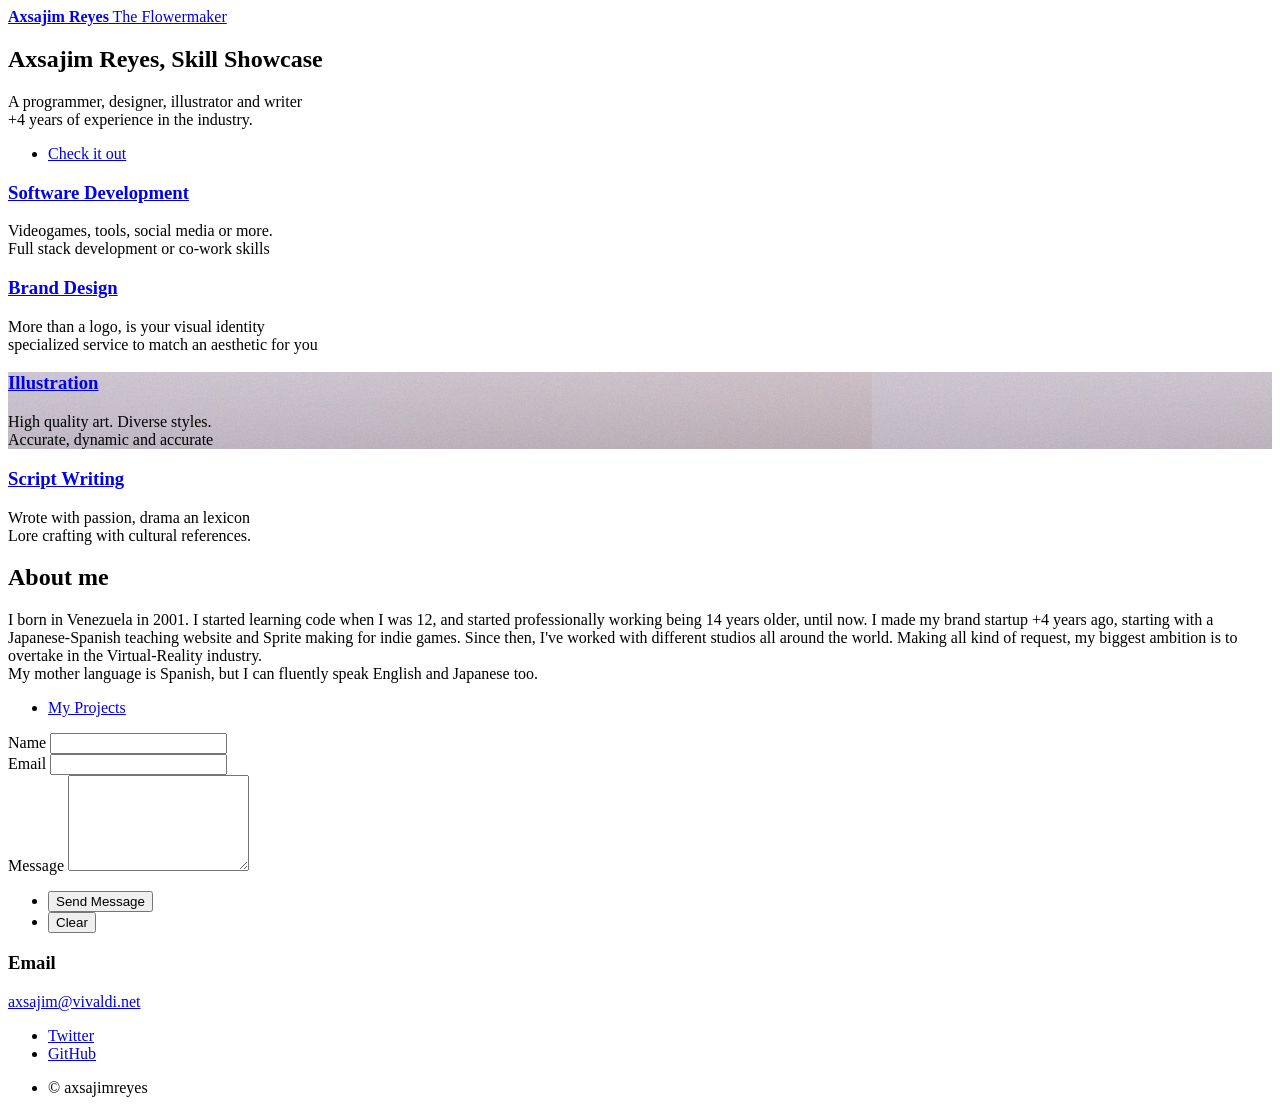
==== commit 46babc6d: "Update index.html" ====
--- a/index.html
+++ b/index.html
@@ -54,7 +54,7 @@
 								</article>
 								<article>
 									<span class="image">
-										<img src="https://images.unsplash.com/photo-1561070791-36c11767b26a?ixlib=rb-1.2.1&ixid=eyJhcHBfaWQiOjEyMDd9&auto=format&fit=crop&w=500&q=60" alt="" />
+										<img src="https://images.unsplash.com/photo-1561070791-36c11767b26a?ixlib=rb-1.2.1&ixid=eyJhcHBfaWQiOjEyMDd9&auto=format&fit=crop&w=750&q=80" alt="" />
 									</span>
 									<header class="major">
 										<h3><a href="landing.html" class="link">Brand Design</a></h3>
@@ -90,7 +90,8 @@
 									<header class="major">
 										<h2>About me</h2>
 									</header>
-									<p> I made my brand startup +4 years ago, starting with a Japanese-Spanish teaching website and Sprite making for indie games. Since then, I've worked with different studios all around the world. Making all kind of request, my biggest ambition is to overtake in the Virtual-Reality industry.</br>
+									<p> I born in Venezuela in 2001. I started learning code when I was 12, and started professionally working being 14 years older, until now.
+									I made my brand startup +4 years ago, starting with a Japanese-Spanish teaching website and Sprite making for indie games. Since then, I've worked with different studios all around the world. Making all kind of request, my biggest ambition is to overtake in the Virtual-Reality industry.</br>
 									My mother language is Spanish, but I can fluently speak English and Japanese too.</p>
 									<ul class="actions">
 										<li><a href="landing.html" class="button">My Projects</a></li>
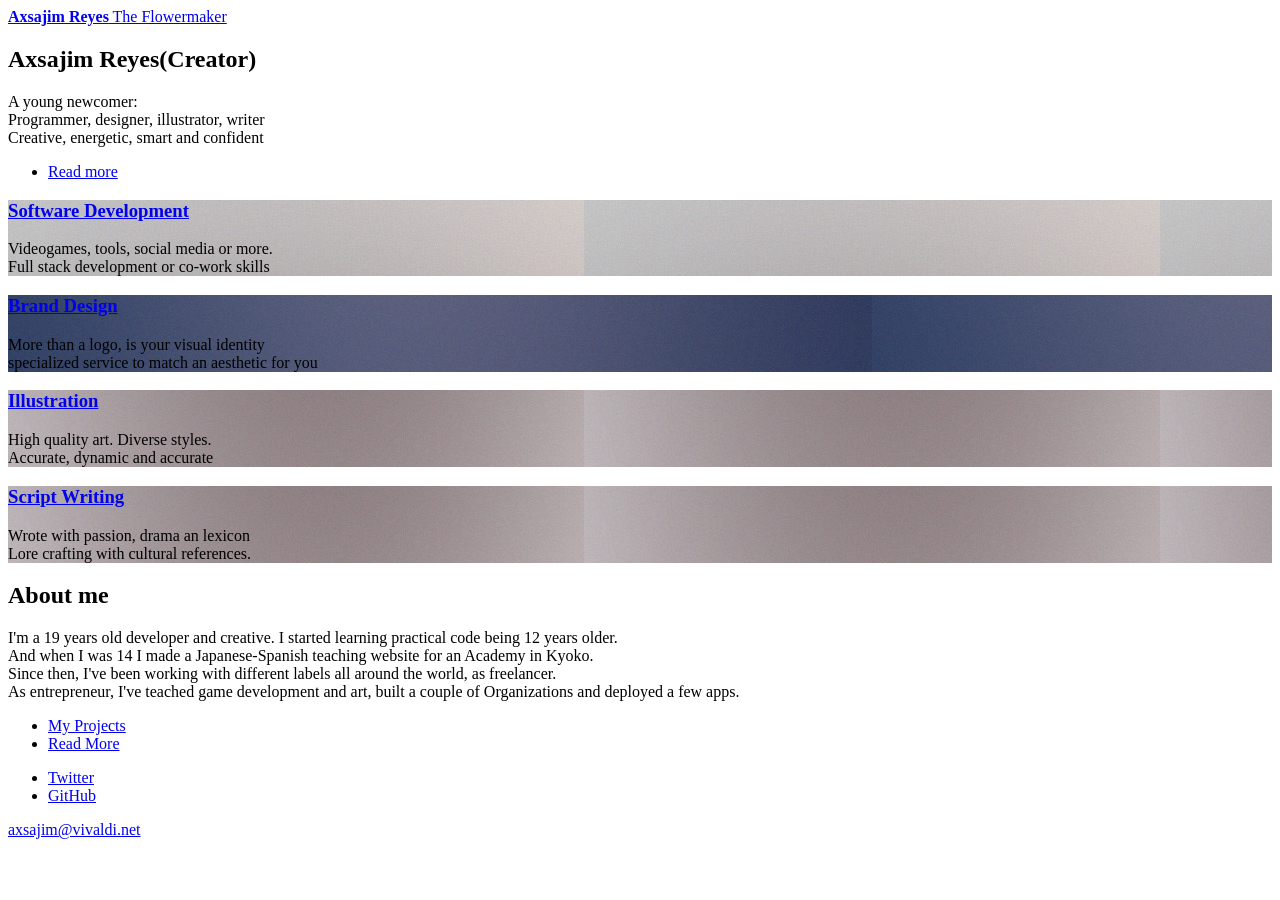
==== commit 95c973bb: "Update index.html new aesthetic! GRAY and clean" ====
--- a/index.html
+++ b/index.html
@@ -8,6 +8,7 @@
 	<head>
 		<title>Axsajim Reyes, Skill Showcase</title>
 		<meta charset="utf-8" />
+		<link href='images/favicon.ico' type='imagen/favicon.ico' rel='shorcut icon'/>
 		<meta name="viewport" content="width=device-width, initial-scale=1, user-scalable=no" />
 		<link rel="stylesheet" href="assets/css/main.css" />
 		<noscript><link rel="stylesheet" href="assets/css/noscript.css" /></noscript>
@@ -16,6 +17,8 @@
 
 		<!-- Wrapper -->
 			<div id="wrapper">
+				<!-- Logo -->
+
 
 				<!-- Header -->
 					<header id="header" class="alt">
@@ -25,13 +28,14 @@
 					<section id="banner" class="major">
 						<div class="inner">
 							<header class="major">
-								<h1>Axsajim Reyes, Skill Showcase</h1>
+								<h1>Axsajim Reyes(Creator)</h1>
 							</header>
 							<div class="content">
-								<p>A programmer, designer, illustrator and writer<br />
-								+4 years of experience in the industry.</p>
+								<p>A young newcomer:<br/>
+									Programmer, designer, illustrator, writer<br/>
+									Creative, energetic, smart and confident</p>
 								<ul class="actions">
-									<li><a href="#one" class="button next scrolly">Check it out</a></li>
+									<li><a href="elements.html" class="button">Read more</a></li>
 								</ul>
 							</div>
 						</div>
@@ -44,7 +48,7 @@
 							<section id="one" class="tiles">
 								<article>
 									<span class="image">
-										<img src="https://images.unsplash.com/photo-1515879218367-8466d910aaa4?ixlib=rb-1.2.1&ixid=eyJhcHBfaWQiOjEyMDd9&auto=format&fit=crop&w=750&q=80" alt="" />
+										<img src="images/pic01.jpg" alt="" />
 									</span>
 									<header class="major">
 										<h3><a href="landing.html" class="link">Software Development</a></h3>
@@ -54,7 +58,7 @@
 								</article>
 								<article>
 									<span class="image">
-										<img src="https://images.unsplash.com/photo-1561070791-36c11767b26a?ixlib=rb-1.2.1&ixid=eyJhcHBfaWQiOjEyMDd9&auto=format&fit=crop&w=750&q=80" alt="" />
+										<img src="images/pic02.jpg" alt="" />
 									</span>
 									<header class="major">
 										<h3><a href="landing.html" class="link">Brand Design</a></h3>
@@ -64,7 +68,7 @@
 								</article>
 								<article>
 									<span class="image">
-										<img src="images/pic03.jpg" alt="" />
+										<img src="images/pic04.jpg" alt="" />
 									</span>
 									<header class="major">
 										<h3><a href="landing.html" class="link">Illustration</a></h3>
@@ -74,7 +78,7 @@
 								</article>
 								<article>
 									<span class="image">
-										<img src="https://images.unsplash.com/photo-1504691342899-4d92b50853e1?ixlib=rb-1.2.1&ixid=eyJhcHBfaWQiOjEyMDd9&auto=format&fit=crop&w=500&q=60" alt="" />
+										<img src="images/pic04.jpg" alt="" />
 									</span>
 									<header class="major">
 										<h3><a href="landing.html" class="link">Script Writing</a></h3>
@@ -90,64 +94,29 @@
 									<header class="major">
 										<h2>About me</h2>
 									</header>
-									<p> I born in Venezuela in 2001. I started learning code when I was 12, and started professionally working being 14 years older, until now.
-									I made my brand startup +4 years ago, starting with a Japanese-Spanish teaching website and Sprite making for indie games. Since then, I've worked with different studios all around the world. Making all kind of request, my biggest ambition is to overtake in the Virtual-Reality industry.</br>
-									My mother language is Spanish, but I can fluently speak English and Japanese too.</p>
+									<p> I'm a 19 years old developer and creative. I started learning practical code being 12 years older.</br>
+									And when I was 14 I made a Japanese-Spanish teaching website for an Academy in Kyoko.</br>
+									Since then, I've been working with different labels all around the world, as freelancer.</br>
+									As entrepreneur, I've teached game development and art, built a couple of Organizations and deployed a few apps.</p>
 									<ul class="actions">
 										<li><a href="landing.html" class="button">My Projects</a></li>
+										<li><a href="generic.html" class="button">Read More</a></li>
 									</ul>
 								</div>
 							</section>
 
 					</div>
 
-				<!-- Contact -->
-					<section id="contact">
-						<div class="inner">
-							<section>
-								<form method="post" action="#">
-									<div class="fields">
-										<div class="field half">
-											<label for="name">Name</label>
-											<input type="text" name="name" id="name" />
-										</div>
-										<div class="field half">
-											<label for="email">Email</label>
-											<input type="text" name="email" id="email" />
-										</div>
-										<div class="field">
-											<label for="message">Message</label>
-											<textarea name="message" id="message" rows="6"></textarea>
-										</div>
-									</div>
-									<ul class="actions">
-										<li><input type="submit" value="Send Message" class="primary" /></li>
-										<li><input type="reset" value="Clear" /></li>
-									</ul>
-								</form>
-							</section>
-							<section class="split">
-								<section>
-									<div class="contact-method">
-										<span class="icon solid alt fa-envelope"></span>
-										<h3>Email</h3>
-										<a href="#">axsajim@vivaldi.net</a>
-									</div>
-								</section>
-							</section>
-						</div>
-					</section>
-
 				<!-- Footer -->
 					<footer id="footer">
 						<div class="inner">
 							<ul class="icons">
-								<li><a href="#" class="icon brands alt fa-twitter"><span class="label">Twitter</span></a></li>
-								<li><a href="#" class="icon brands alt fa-github"><span class="label">GitHub</span></a></li>
+								<li><a href="https://twitter.com/AxsajimReyes" class="icon brands alt fa-twitter"><span class="label">Twitter</span></a></li>
+								<li><a href="https://github.com/Axsajim/" class="icon brands alt fa-github"><span class="label">GitHub</span></a></li>
 							</ul>
-							<ul class="copyright">
-								<li>&copy; axsajimreyes</li>
-							</ul>
+							<p>
+								<a href="mailto:axsajim@vivaldi.net">axsajim@vivaldi.net</a>
+							</p>
 						</div>
 					</footer>
 
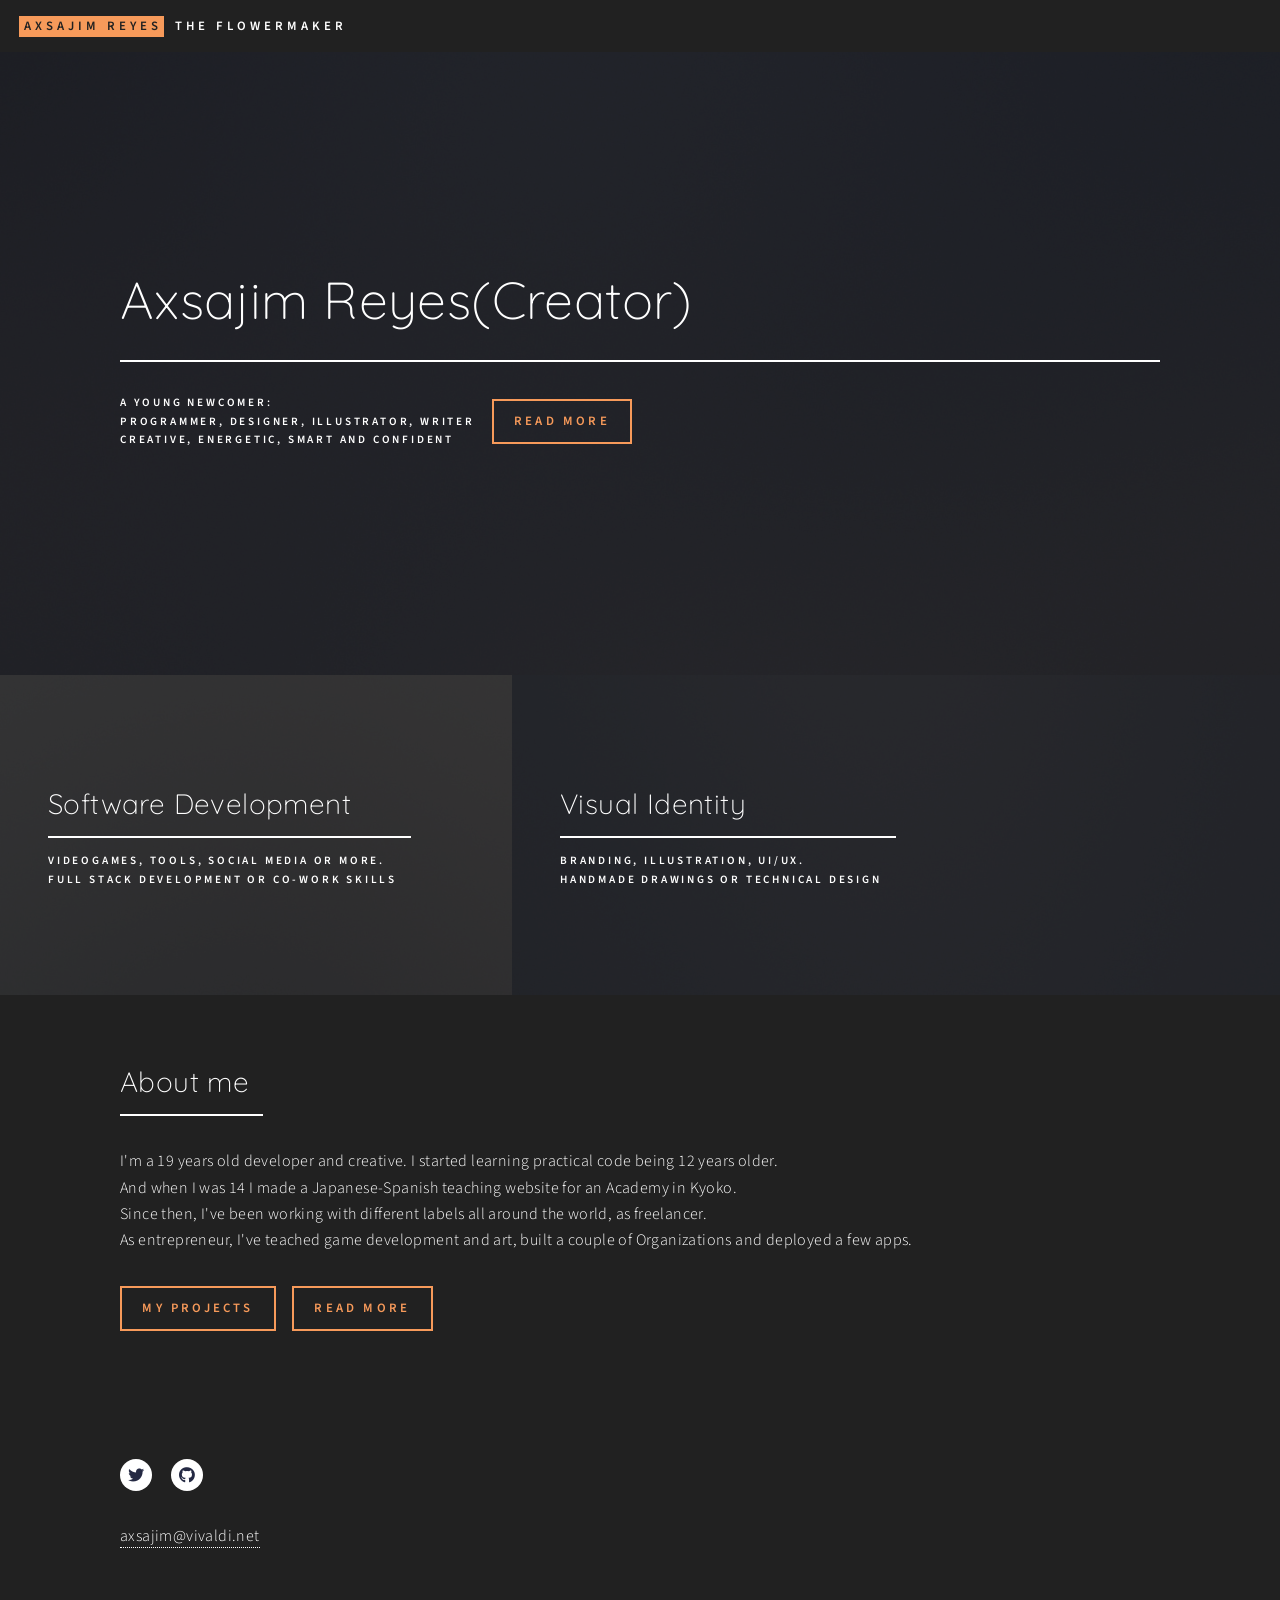
==== commit 7d14f496: "Update index.html Made only two tiles and put some links onto it." ====
--- a/index.html
+++ b/index.html
@@ -61,29 +61,9 @@
 										<img src="images/pic02.jpg" alt="" />
 									</span>
 									<header class="major">
-										<h3><a href="landing.html" class="link">Brand Design</a></h3>
-										<p>More than a logo, is your visual identity</br>
-										specialized service to match an aesthetic for you</p>
-									</header>
-								</article>
-								<article>
-									<span class="image">
-										<img src="images/pic04.jpg" alt="" />
-									</span>
-									<header class="major">
-										<h3><a href="landing.html" class="link">Illustration</a></h3>
-										<p>High quality art. Diverse styles.</br>
-										Accurate, dynamic and accurate</p>
-									</header>
-								</article>
-								<article>
-									<span class="image">
-										<img src="images/pic04.jpg" alt="" />
-									</span>
-									<header class="major">
-										<h3><a href="landing.html" class="link">Script Writing</a></h3>
-										<p>Wrote with passion, drama an lexicon</br>
-										Lore crafting with cultural references.</p>
+										<h3><a href="generic.html" class="link">Visual Identity</a></h3>
+										<p>Branding, Illustration, UI/UX.</br>
+										Handmade drawings or Technical Design</p>
 									</header>
 								</article>
 							</section>
--- a/assets/css/main.css
+++ b/assets/css/main.css
@@ -1,3952 +1,3953 @@
-@import url(fontawesome-all.min.css);
-@import url("https://fonts.googleapis.com/css?family=Source+Sans+Pro:300,300italic,600,600italic");
-
+@import url(fontawesome-all.min.css);
+@import url("https://fonts.googleapis.com/css?family=Source+Sans+Pro:300,300italic,600,600italic");
+@import url('https://fonts.googleapis.com/css2?family=Quicksand:wght@300;400;500;600;700&display=swap');
 /*
 	Forty by HTML5 UP
 	html5up.net | @ajlkn
 	Free for personal and commercial use under the CCA 3.0 license (html5up.net/license)
-*/
-
-html, body, div, span, applet, object,
-iframe, h1, h2, h3, h4, h5, h6, p, blockquote,
-pre, a, abbr, acronym, address, big, cite,
-code, del, dfn, em, img, ins, kbd, q, s, samp,
-small, strike, strong, sub, sup, tt, var, b,
-u, i, center, dl, dt, dd, ol, ul, li, fieldset,
-form, label, legend, table, caption, tbody,
-tfoot, thead, tr, th, td, article, aside,
-canvas, details, embed, figure, figcaption,
-footer, header, hgroup, menu, nav, output, ruby,
-section, summary, time, mark, audio, video {
-	margin: 0;
-	padding: 0;
-	border: 0;
-	font-size: 100%;
-	font: inherit;
-	vertical-align: baseline;}
-
-article, aside, details, figcaption, figure,
-footer, header, hgroup, menu, nav, section {
-	display: block;}
-
-body {
-	line-height: 1;
-}
-
-ol, ul {
-	list-style: none;
-}
-
-blockquote, q {
-	quotes: none;
-}
-
-	blockquote:before, blockquote:after, q:before, q:after {
-		content: '';
-		content: none;
-	}
-
-table {
-	border-collapse: collapse;
-	border-spacing: 0;
-}
-
-body {
-	-webkit-text-size-adjust: none;
-}
-
-mark {
-	background-color: transparent;
-	color: inherit;
-}
-
-input::-moz-focus-inner {
-	border: 0;
-	padding: 0;
-}
-
-input, select, textarea {
-	-moz-appearance: none;
-	-webkit-appearance: none;
-	-ms-appearance: none;
-	appearance: none;
-}
-
-/* Basic */
-
-	@-ms-viewport {
-		width: device-width;
-	}
-
-	body {
-		-ms-overflow-style: scrollbar;
-	}
-
-	@media screen and (max-width: 480px) {
-
-		html, body {
-			min-width: 320px;
-		}
-
-	}
-
-	html {
-		box-sizing: border-box;
-	}
-
-	*, *:before, *:after {
-		box-sizing: inherit;
-	}
-
-	body {
-		background: #242943;
-	}
-
-		body.is-preload *, body.is-preload *:before, body.is-preload *:after {
-			-moz-animation: none !important;
-			-webkit-animation: none !important;
-			-ms-animation: none !important;
-			animation: none !important;
-			-moz-transition: none !important;
-			-webkit-transition: none !important;
-			-ms-transition: none !important;
-			transition: none !important;
-		}
-
-/* Type */
-
-	body, input, select, textarea {
-		color: #ffffff;
-		font-family: "Source Sans Pro", Helvetica, sans-serif;
-		font-size: 17pt;
-		font-weight: 300;
-		letter-spacing: 0.025em;
-		line-height: 1.65;
-	}
-
-		@media screen and (max-width: 1680px) {
-
-			body, input, select, textarea {
-				font-size: 14pt;
-			}
-
-		}
-
-		@media screen and (max-width: 1280px) {
-
-			body, input, select, textarea {
-				font-size: 12pt;
-			}
-
-		}
-
-		@media screen and (max-width: 360px) {
-
-			body, input, select, textarea {
-				font-size: 11pt;
-			}
-
-		}
-
-	a {
-		-moz-transition: color 0.2s ease-in-out, border-bottom-color 0.2s ease-in-out;
-		-webkit-transition: color 0.2s ease-in-out, border-bottom-color 0.2s ease-in-out;
-		-ms-transition: color 0.2s ease-in-out, border-bottom-color 0.2s ease-in-out;
-		transition: color 0.2s ease-in-out, border-bottom-color 0.2s ease-in-out;
-		border-bottom: dotted 1px;
-		color: inherit;
-		text-decoration: none;
-	}
-
-		a:hover {
-			border-bottom-color: transparent;
-			color: #9bf1ff !important;
-		}
-
-		a:active {
-			color: #53e3fb !important;
-		}
-
-	strong, b {
-		color: #ffffff;
-		font-weight: 600;
-	}
-
-	em, i {
-		font-style: italic;
-	}
-
-	p {
-		margin: 0 0 2em 0;
-	}
-
-	h1, h2, h3, h4, h5, h6 {
-		color: #ffffff;
-		font-weight: 600;
-		line-height: 1.65;
-		margin: 0 0 1em 0;
-	}
-
-		h1 a, h2 a, h3 a, h4 a, h5 a, h6 a {
-			color: inherit;
-			border-bottom: 0;
-		}
-
-	h1 {
-		font-size: 2.5em;
-	}
-
-	h2 {
-		font-size: 1.75em;
-	}
-
-	h3 {
-		font-size: 1.35em;
-	}
-
-	h4 {
-		font-size: 1.1em;
-	}
-
-	h5 {
-		font-size: 0.9em;
-	}
-
-	h6 {
-		font-size: 0.7em;
-	}
-
-	@media screen and (max-width: 736px) {
-
-		h1 {
-			font-size: 2em;
-		}
-
-		h2 {
-			font-size: 1.5em;
-		}
-
-		h3 {
-			font-size: 1.25em;
-		}
-
-	}
-
-	sub {
-		font-size: 0.8em;
-		position: relative;
-		top: 0.5em;
-	}
-
-	sup {
-		font-size: 0.8em;
-		position: relative;
-		top: -0.5em;
-	}
-
-	blockquote {
-		border-left: solid 4px rgba(212, 212, 255, 0.1);
-		font-style: italic;
-		margin: 0 0 2em 0;
-		padding: 0.5em 0 0.5em 2em;
-	}
-
-	code {
-		background: rgba(212, 212, 255, 0.035);
-		font-family: "Courier New", monospace;
-		font-size: 0.9em;
-		margin: 0 0.25em;
-		padding: 0.25em 0.65em;
-	}
-
-	pre {
-		-webkit-overflow-scrolling: touch;
-		font-family: "Courier New", monospace;
-		font-size: 0.9em;
-		margin: 0 0 2em 0;
-	}
-
-		pre code {
-			display: block;
-			line-height: 1.75;
-			padding: 1em 1.5em;
-			overflow-x: auto;
-		}
-
-	hr {
-		border: 0;
-		border-bottom: solid 1px rgba(212, 212, 255, 0.1);
-		margin: 2em 0;
-	}
-
-		hr.major {
-			margin: 3em 0;
-		}
-
-	.align-left {
-		text-align: left;
-	}
-
-	.align-center {
-		text-align: center;
-	}
-
-	.align-right {
-		text-align: right;
-	}
-
-/* Row */
-
-	.row {
-		display: flex;
-		flex-wrap: wrap;
-		box-sizing: border-box;
-		align-items: stretch;
-	}
-
-		.row > * {
-			box-sizing: border-box;
-		}
-
-		.row.gtr-uniform > * > :last-child {
-			margin-bottom: 0;
-		}
-
-		.row.aln-left {
-			justify-content: flex-start;
-		}
-
-		.row.aln-center {
-			justify-content: center;
-		}
-
-		.row.aln-right {
-			justify-content: flex-end;
-		}
-
-		.row.aln-top {
-			align-items: flex-start;
-		}
-
-		.row.aln-middle {
-			align-items: center;
-		}
-
-		.row.aln-bottom {
-			align-items: flex-end;
-		}
-
-		.row > .imp {
-			order: -1;
-		}
-
-		.row > .col-1 {
-			width: 8.33333%;
-		}
-
-		.row > .off-1 {
-			margin-left: 8.33333%;
-		}
-
-		.row > .col-2 {
-			width: 16.66667%;
-		}
-
-		.row > .off-2 {
-			margin-left: 16.66667%;
-		}
-
-		.row > .col-3 {
-			width: 25%;
-		}
-
-		.row > .off-3 {
-			margin-left: 25%;
-		}
-
-		.row > .col-4 {
-			width: 33.33333%;
-		}
-
-		.row > .off-4 {
-			margin-left: 33.33333%;
-		}
-
-		.row > .col-5 {
-			width: 41.66667%;
-		}
-
-		.row > .off-5 {
-			margin-left: 41.66667%;
-		}
-
-		.row > .col-6 {
-			width: 50%;
-		}
-
-		.row > .off-6 {
-			margin-left: 50%;
-		}
-
-		.row > .col-7 {
-			width: 58.33333%;
-		}
-
-		.row > .off-7 {
-			margin-left: 58.33333%;
-		}
-
-		.row > .col-8 {
-			width: 66.66667%;
-		}
-
-		.row > .off-8 {
-			margin-left: 66.66667%;
-		}
-
-		.row > .col-9 {
-			width: 75%;
-		}
-
-		.row > .off-9 {
-			margin-left: 75%;
-		}
-
-		.row > .col-10 {
-			width: 83.33333%;
-		}
-
-		.row > .off-10 {
-			margin-left: 83.33333%;
-		}
-
-		.row > .col-11 {
-			width: 91.66667%;
-		}
-
-		.row > .off-11 {
-			margin-left: 91.66667%;
-		}
-
-		.row > .col-12 {
-			width: 100%;
-		}
-
-		.row > .off-12 {
-			margin-left: 100%;
-		}
-
-		.row.gtr-0 {
-			margin-top: 0;
-			margin-left: 0em;
-		}
-
-			.row.gtr-0 > * {
-				padding: 0 0 0 0em;
-			}
-
-			.row.gtr-0.gtr-uniform {
-				margin-top: 0em;
-			}
-
-				.row.gtr-0.gtr-uniform > * {
-					padding-top: 0em;
-				}
-
-		.row.gtr-25 {
-			margin-top: 0;
-			margin-left: -0.5em;
-		}
-
-			.row.gtr-25 > * {
-				padding: 0 0 0 0.5em;
-			}
-
-			.row.gtr-25.gtr-uniform {
-				margin-top: -0.5em;
-			}
-
-				.row.gtr-25.gtr-uniform > * {
-					padding-top: 0.5em;
-				}
-
-		.row.gtr-50 {
-			margin-top: 0;
-			margin-left: -1em;
-		}
-
-			.row.gtr-50 > * {
-				padding: 0 0 0 1em;
-			}
-
-			.row.gtr-50.gtr-uniform {
-				margin-top: -1em;
-			}
-
-				.row.gtr-50.gtr-uniform > * {
-					padding-top: 1em;
-				}
-
-		.row {
-			margin-top: 0;
-			margin-left: -2em;
-		}
-
-			.row > * {
-				padding: 0 0 0 2em;
-			}
-
-			.row.gtr-uniform {
-				margin-top: -2em;
-			}
-
-				.row.gtr-uniform > * {
-					padding-top: 2em;
-				}
-
-		.row.gtr-150 {
-			margin-top: 0;
-			margin-left: -3em;
-		}
-
-			.row.gtr-150 > * {
-				padding: 0 0 0 3em;
-			}
-
-			.row.gtr-150.gtr-uniform {
-				margin-top: -3em;
-			}
-
-				.row.gtr-150.gtr-uniform > * {
-					padding-top: 3em;
-				}
-
-		.row.gtr-200 {
-			margin-top: 0;
-			margin-left: -4em;
-		}
-
-			.row.gtr-200 > * {
-				padding: 0 0 0 4em;
-			}
-
-			.row.gtr-200.gtr-uniform {
-				margin-top: -4em;
-			}
-
-				.row.gtr-200.gtr-uniform > * {
-					padding-top: 4em;
-				}
-
-		@media screen and (max-width: 1680px) {
-
-			.row {
-				display: flex;
-				flex-wrap: wrap;
-				box-sizing: border-box;
-				align-items: stretch;
-			}
-
-				.row > * {
-					box-sizing: border-box;
-				}
-
-				.row.gtr-uniform > * > :last-child {
-					margin-bottom: 0;
-				}
-
-				.row.aln-left {
-					justify-content: flex-start;
-				}
-
-				.row.aln-center {
-					justify-content: center;
-				}
-
-				.row.aln-right {
-					justify-content: flex-end;
-				}
-
-				.row.aln-top {
-					align-items: flex-start;
-				}
-
-				.row.aln-middle {
-					align-items: center;
-				}
-
-				.row.aln-bottom {
-					align-items: flex-end;
-				}
-
-				.row > .imp-xlarge {
-					order: -1;
-				}
-
-				.row > .col-1-xlarge {
-					width: 8.33333%;
-				}
-
-				.row > .off-1-xlarge {
-					margin-left: 8.33333%;
-				}
-
-				.row > .col-2-xlarge {
-					width: 16.66667%;
-				}
-
-				.row > .off-2-xlarge {
-					margin-left: 16.66667%;
-				}
-
-				.row > .col-3-xlarge {
-					width: 25%;
-				}
-
-				.row > .off-3-xlarge {
-					margin-left: 25%;
-				}
-
-				.row > .col-4-xlarge {
-					width: 33.33333%;
-				}
-
-				.row > .off-4-xlarge {
-					margin-left: 33.33333%;
-				}
-
-				.row > .col-5-xlarge {
-					width: 41.66667%;
-				}
-
-				.row > .off-5-xlarge {
-					margin-left: 41.66667%;
-				}
-
-				.row > .col-6-xlarge {
-					width: 50%;
-				}
-
-				.row > .off-6-xlarge {
-					margin-left: 50%;
-				}
-
-				.row > .col-7-xlarge {
-					width: 58.33333%;
-				}
-
-				.row > .off-7-xlarge {
-					margin-left: 58.33333%;
-				}
-
-				.row > .col-8-xlarge {
-					width: 66.66667%;
-				}
-
-				.row > .off-8-xlarge {
-					margin-left: 66.66667%;
-				}
-
-				.row > .col-9-xlarge {
-					width: 75%;
-				}
-
-				.row > .off-9-xlarge {
-					margin-left: 75%;
-				}
-
-				.row > .col-10-xlarge {
-					width: 83.33333%;
-				}
-
-				.row > .off-10-xlarge {
-					margin-left: 83.33333%;
-				}
-
-				.row > .col-11-xlarge {
-					width: 91.66667%;
-				}
-
-				.row > .off-11-xlarge {
-					margin-left: 91.66667%;
-				}
-
-				.row > .col-12-xlarge {
-					width: 100%;
-				}
-
-				.row > .off-12-xlarge {
-					margin-left: 100%;
-				}
-
-				.row.gtr-0 {
-					margin-top: 0;
-					margin-left: 0em;
-				}
-
-					.row.gtr-0 > * {
-						padding: 0 0 0 0em;
-					}
-
-					.row.gtr-0.gtr-uniform {
-						margin-top: 0em;
-					}
-
-						.row.gtr-0.gtr-uniform > * {
-							padding-top: 0em;
-						}
-
-				.row.gtr-25 {
-					margin-top: 0;
-					margin-left: -0.5em;
-				}
-
-					.row.gtr-25 > * {
-						padding: 0 0 0 0.5em;
-					}
-
-					.row.gtr-25.gtr-uniform {
-						margin-top: -0.5em;
-					}
-
-						.row.gtr-25.gtr-uniform > * {
-							padding-top: 0.5em;
-						}
-
-				.row.gtr-50 {
-					margin-top: 0;
-					margin-left: -1em;
-				}
-
-					.row.gtr-50 > * {
-						padding: 0 0 0 1em;
-					}
-
-					.row.gtr-50.gtr-uniform {
-						margin-top: -1em;
-					}
-
-						.row.gtr-50.gtr-uniform > * {
-							padding-top: 1em;
-						}
-
-				.row {
-					margin-top: 0;
-					margin-left: -2em;
-				}
-
-					.row > * {
-						padding: 0 0 0 2em;
-					}
-
-					.row.gtr-uniform {
-						margin-top: -2em;
-					}
-
-						.row.gtr-uniform > * {
-							padding-top: 2em;
-						}
-
-				.row.gtr-150 {
-					margin-top: 0;
-					margin-left: -3em;
-				}
-
-					.row.gtr-150 > * {
-						padding: 0 0 0 3em;
-					}
-
-					.row.gtr-150.gtr-uniform {
-						margin-top: -3em;
-					}
-
-						.row.gtr-150.gtr-uniform > * {
-							padding-top: 3em;
-						}
-
-				.row.gtr-200 {
-					margin-top: 0;
-					margin-left: -4em;
-				}
-
-					.row.gtr-200 > * {
-						padding: 0 0 0 4em;
-					}
-
-					.row.gtr-200.gtr-uniform {
-						margin-top: -4em;
-					}
-
-						.row.gtr-200.gtr-uniform > * {
-							padding-top: 4em;
-						}
-
-		}
-
-		@media screen and (max-width: 1280px) {
-
-			.row {
-				display: flex;
-				flex-wrap: wrap;
-				box-sizing: border-box;
-				align-items: stretch;
-			}
-
-				.row > * {
-					box-sizing: border-box;
-				}
-
-				.row.gtr-uniform > * > :last-child {
-					margin-bottom: 0;
-				}
-
-				.row.aln-left {
-					justify-content: flex-start;
-				}
-
-				.row.aln-center {
-					justify-content: center;
-				}
-
-				.row.aln-right {
-					justify-content: flex-end;
-				}
-
-				.row.aln-top {
-					align-items: flex-start;
-				}
-
-				.row.aln-middle {
-					align-items: center;
-				}
-
-				.row.aln-bottom {
-					align-items: flex-end;
-				}
-
-				.row > .imp-large {
-					order: -1;
-				}
-
-				.row > .col-1-large {
-					width: 8.33333%;
-				}
-
-				.row > .off-1-large {
-					margin-left: 8.33333%;
-				}
-
-				.row > .col-2-large {
-					width: 16.66667%;
-				}
-
-				.row > .off-2-large {
-					margin-left: 16.66667%;
-				}
-
-				.row > .col-3-large {
-					width: 25%;
-				}
-
-				.row > .off-3-large {
-					margin-left: 25%;
-				}
-
-				.row > .col-4-large {
-					width: 33.33333%;
-				}
-
-				.row > .off-4-large {
-					margin-left: 33.33333%;
-				}
-
-				.row > .col-5-large {
-					width: 41.66667%;
-				}
-
-				.row > .off-5-large {
-					margin-left: 41.66667%;
-				}
-
-				.row > .col-6-large {
-					width: 50%;
-				}
-
-				.row > .off-6-large {
-					margin-left: 50%;
-				}
-
-				.row > .col-7-large {
-					width: 58.33333%;
-				}
-
-				.row > .off-7-large {
-					margin-left: 58.33333%;
-				}
-
-				.row > .col-8-large {
-					width: 66.66667%;
-				}
-
-				.row > .off-8-large {
-					margin-left: 66.66667%;
-				}
-
-				.row > .col-9-large {
-					width: 75%;
-				}
-
-				.row > .off-9-large {
-					margin-left: 75%;
-				}
-
-				.row > .col-10-large {
-					width: 83.33333%;
-				}
-
-				.row > .off-10-large {
-					margin-left: 83.33333%;
-				}
-
-				.row > .col-11-large {
-					width: 91.66667%;
-				}
-
-				.row > .off-11-large {
-					margin-left: 91.66667%;
-				}
-
-				.row > .col-12-large {
-					width: 100%;
-				}
-
-				.row > .off-12-large {
-					margin-left: 100%;
-				}
-
-				.row.gtr-0 {
-					margin-top: 0;
-					margin-left: 0em;
-				}
-
-					.row.gtr-0 > * {
-						padding: 0 0 0 0em;
-					}
-
-					.row.gtr-0.gtr-uniform {
-						margin-top: 0em;
-					}
-
-						.row.gtr-0.gtr-uniform > * {
-							padding-top: 0em;
-						}
-
-				.row.gtr-25 {
-					margin-top: 0;
-					margin-left: -0.375em;
-				}
-
-					.row.gtr-25 > * {
-						padding: 0 0 0 0.375em;
-					}
-
-					.row.gtr-25.gtr-uniform {
-						margin-top: -0.375em;
-					}
-
-						.row.gtr-25.gtr-uniform > * {
-							padding-top: 0.375em;
-						}
-
-				.row.gtr-50 {
-					margin-top: 0;
-					margin-left: -0.75em;
-				}
-
-					.row.gtr-50 > * {
-						padding: 0 0 0 0.75em;
-					}
-
-					.row.gtr-50.gtr-uniform {
-						margin-top: -0.75em;
-					}
-
-						.row.gtr-50.gtr-uniform > * {
-							padding-top: 0.75em;
-						}
-
-				.row {
-					margin-top: 0;
-					margin-left: -1.5em;
-				}
-
-					.row > * {
-						padding: 0 0 0 1.5em;
-					}
-
-					.row.gtr-uniform {
-						margin-top: -1.5em;
-					}
-
-						.row.gtr-uniform > * {
-							padding-top: 1.5em;
-						}
-
-				.row.gtr-150 {
-					margin-top: 0;
-					margin-left: -2.25em;
-				}
-
-					.row.gtr-150 > * {
-						padding: 0 0 0 2.25em;
-					}
-
-					.row.gtr-150.gtr-uniform {
-						margin-top: -2.25em;
-					}
-
-						.row.gtr-150.gtr-uniform > * {
-							padding-top: 2.25em;
-						}
-
-				.row.gtr-200 {
-					margin-top: 0;
-					margin-left: -3em;
-				}
-
-					.row.gtr-200 > * {
-						padding: 0 0 0 3em;
-					}
-
-					.row.gtr-200.gtr-uniform {
-						margin-top: -3em;
-					}
-
-						.row.gtr-200.gtr-uniform > * {
-							padding-top: 3em;
-						}
-
-		}
-
-		@media screen and (max-width: 980px) {
-
-			.row {
-				display: flex;
-				flex-wrap: wrap;
-				box-sizing: border-box;
-				align-items: stretch;
-			}
-
-				.row > * {
-					box-sizing: border-box;
-				}
-
-				.row.gtr-uniform > * > :last-child {
-					margin-bottom: 0;
-				}
-
-				.row.aln-left {
-					justify-content: flex-start;
-				}
-
-				.row.aln-center {
-					justify-content: center;
-				}
-
-				.row.aln-right {
-					justify-content: flex-end;
-				}
-
-				.row.aln-top {
-					align-items: flex-start;
-				}
-
-				.row.aln-middle {
-					align-items: center;
-				}
-
-				.row.aln-bottom {
-					align-items: flex-end;
-				}
-
-				.row > .imp-medium {
-					order: -1;
-				}
-
-				.row > .col-1-medium {
-					width: 8.33333%;
-				}
-
-				.row > .off-1-medium {
-					margin-left: 8.33333%;
-				}
-
-				.row > .col-2-medium {
-					width: 16.66667%;
-				}
-
-				.row > .off-2-medium {
-					margin-left: 16.66667%;
-				}
-
-				.row > .col-3-medium {
-					width: 25%;
-				}
-
-				.row > .off-3-medium {
-					margin-left: 25%;
-				}
-
-				.row > .col-4-medium {
-					width: 33.33333%;
-				}
-
-				.row > .off-4-medium {
-					margin-left: 33.33333%;
-				}
-
-				.row > .col-5-medium {
-					width: 41.66667%;
-				}
-
-				.row > .off-5-medium {
-					margin-left: 41.66667%;
-				}
-
-				.row > .col-6-medium {
-					width: 50%;
-				}
-
-				.row > .off-6-medium {
-					margin-left: 50%;
-				}
-
-				.row > .col-7-medium {
-					width: 58.33333%;
-				}
-
-				.row > .off-7-medium {
-					margin-left: 58.33333%;
-				}
-
-				.row > .col-8-medium {
-					width: 66.66667%;
-				}
-
-				.row > .off-8-medium {
-					margin-left: 66.66667%;
-				}
-
-				.row > .col-9-medium {
-					width: 75%;
-				}
-
-				.row > .off-9-medium {
-					margin-left: 75%;
-				}
-
-				.row > .col-10-medium {
-					width: 83.33333%;
-				}
-
-				.row > .off-10-medium {
-					margin-left: 83.33333%;
-				}
-
-				.row > .col-11-medium {
-					width: 91.66667%;
-				}
-
-				.row > .off-11-medium {
-					margin-left: 91.66667%;
-				}
-
-				.row > .col-12-medium {
-					width: 100%;
-				}
-
-				.row > .off-12-medium {
-					margin-left: 100%;
-				}
-
-				.row.gtr-0 {
-					margin-top: 0;
-					margin-left: 0em;
-				}
-
-					.row.gtr-0 > * {
-						padding: 0 0 0 0em;
-					}
-
-					.row.gtr-0.gtr-uniform {
-						margin-top: 0em;
-					}
-
-						.row.gtr-0.gtr-uniform > * {
-							padding-top: 0em;
-						}
-
-				.row.gtr-25 {
-					margin-top: 0;
-					margin-left: -0.375em;
-				}
-
-					.row.gtr-25 > * {
-						padding: 0 0 0 0.375em;
-					}
-
-					.row.gtr-25.gtr-uniform {
-						margin-top: -0.375em;
-					}
-
-						.row.gtr-25.gtr-uniform > * {
-							padding-top: 0.375em;
-						}
-
-				.row.gtr-50 {
-					margin-top: 0;
-					margin-left: -0.75em;
-				}
-
-					.row.gtr-50 > * {
-						padding: 0 0 0 0.75em;
-					}
-
-					.row.gtr-50.gtr-uniform {
-						margin-top: -0.75em;
-					}
-
-						.row.gtr-50.gtr-uniform > * {
-							padding-top: 0.75em;
-						}
-
-				.row {
-					margin-top: 0;
-					margin-left: -1.5em;
-				}
-
-					.row > * {
-						padding: 0 0 0 1.5em;
-					}
-
-					.row.gtr-uniform {
-						margin-top: -1.5em;
-					}
-
-						.row.gtr-uniform > * {
-							padding-top: 1.5em;
-						}
-
-				.row.gtr-150 {
-					margin-top: 0;
-					margin-left: -2.25em;
-				}
-
-					.row.gtr-150 > * {
-						padding: 0 0 0 2.25em;
-					}
-
-					.row.gtr-150.gtr-uniform {
-						margin-top: -2.25em;
-					}
-
-						.row.gtr-150.gtr-uniform > * {
-							padding-top: 2.25em;
-						}
-
-				.row.gtr-200 {
-					margin-top: 0;
-					margin-left: -3em;
-				}
-
-					.row.gtr-200 > * {
-						padding: 0 0 0 3em;
-					}
-
-					.row.gtr-200.gtr-uniform {
-						margin-top: -3em;
-					}
-
-						.row.gtr-200.gtr-uniform > * {
-							padding-top: 3em;
-						}
-
-		}
-
-		@media screen and (max-width: 736px) {
-
-			.row {
-				display: flex;
-				flex-wrap: wrap;
-				box-sizing: border-box;
-				align-items: stretch;
-			}
-
-				.row > * {
-					box-sizing: border-box;
-				}
-
-				.row.gtr-uniform > * > :last-child {
-					margin-bottom: 0;
-				}
-
-				.row.aln-left {
-					justify-content: flex-start;
-				}
-
-				.row.aln-center {
-					justify-content: center;
-				}
-
-				.row.aln-right {
-					justify-content: flex-end;
-				}
-
-				.row.aln-top {
-					align-items: flex-start;
-				}
-
-				.row.aln-middle {
-					align-items: center;
-				}
-
-				.row.aln-bottom {
-					align-items: flex-end;
-				}
-
-				.row > .imp-small {
-					order: -1;
-				}
-
-				.row > .col-1-small {
-					width: 8.33333%;
-				}
-
-				.row > .off-1-small {
-					margin-left: 8.33333%;
-				}
-
-				.row > .col-2-small {
-					width: 16.66667%;
-				}
-
-				.row > .off-2-small {
-					margin-left: 16.66667%;
-				}
-
-				.row > .col-3-small {
-					width: 25%;
-				}
-
-				.row > .off-3-small {
-					margin-left: 25%;
-				}
-
-				.row > .col-4-small {
-					width: 33.33333%;
-				}
-
-				.row > .off-4-small {
-					margin-left: 33.33333%;
-				}
-
-				.row > .col-5-small {
-					width: 41.66667%;
-				}
-
-				.row > .off-5-small {
-					margin-left: 41.66667%;
-				}
-
-				.row > .col-6-small {
-					width: 50%;
-				}
-
-				.row > .off-6-small {
-					margin-left: 50%;
-				}
-
-				.row > .col-7-small {
-					width: 58.33333%;
-				}
-
-				.row > .off-7-small {
-					margin-left: 58.33333%;
-				}
-
-				.row > .col-8-small {
-					width: 66.66667%;
-				}
-
-				.row > .off-8-small {
-					margin-left: 66.66667%;
-				}
-
-				.row > .col-9-small {
-					width: 75%;
-				}
-
-				.row > .off-9-small {
-					margin-left: 75%;
-				}
-
-				.row > .col-10-small {
-					width: 83.33333%;
-				}
-
-				.row > .off-10-small {
-					margin-left: 83.33333%;
-				}
-
-				.row > .col-11-small {
-					width: 91.66667%;
-				}
-
-				.row > .off-11-small {
-					margin-left: 91.66667%;
-				}
-
-				.row > .col-12-small {
-					width: 100%;
-				}
-
-				.row > .off-12-small {
-					margin-left: 100%;
-				}
-
-				.row.gtr-0 {
-					margin-top: 0;
-					margin-left: 0em;
-				}
-
-					.row.gtr-0 > * {
-						padding: 0 0 0 0em;
-					}
-
-					.row.gtr-0.gtr-uniform {
-						margin-top: 0em;
-					}
-
-						.row.gtr-0.gtr-uniform > * {
-							padding-top: 0em;
-						}
-
-				.row.gtr-25 {
-					margin-top: 0;
-					margin-left: -0.3125em;
-				}
-
-					.row.gtr-25 > * {
-						padding: 0 0 0 0.3125em;
-					}
-
-					.row.gtr-25.gtr-uniform {
-						margin-top: -0.3125em;
-					}
-
-						.row.gtr-25.gtr-uniform > * {
-							padding-top: 0.3125em;
-						}
-
-				.row.gtr-50 {
-					margin-top: 0;
-					margin-left: -0.625em;
-				}
-
-					.row.gtr-50 > * {
-						padding: 0 0 0 0.625em;
-					}
-
-					.row.gtr-50.gtr-uniform {
-						margin-top: -0.625em;
-					}
-
-						.row.gtr-50.gtr-uniform > * {
-							padding-top: 0.625em;
-						}
-
-				.row {
-					margin-top: 0;
-					margin-left: -1.25em;
-				}
-
-					.row > * {
-						padding: 0 0 0 1.25em;
-					}
-
-					.row.gtr-uniform {
-						margin-top: -1.25em;
-					}
-
-						.row.gtr-uniform > * {
-							padding-top: 1.25em;
-						}
-
-				.row.gtr-150 {
-					margin-top: 0;
-					margin-left: -1.875em;
-				}
-
-					.row.gtr-150 > * {
-						padding: 0 0 0 1.875em;
-					}
-
-					.row.gtr-150.gtr-uniform {
-						margin-top: -1.875em;
-					}
-
-						.row.gtr-150.gtr-uniform > * {
-							padding-top: 1.875em;
-						}
-
-				.row.gtr-200 {
-					margin-top: 0;
-					margin-left: -2.5em;
-				}
-
-					.row.gtr-200 > * {
-						padding: 0 0 0 2.5em;
-					}
-
-					.row.gtr-200.gtr-uniform {
-						margin-top: -2.5em;
-					}
-
-						.row.gtr-200.gtr-uniform > * {
-							padding-top: 2.5em;
-						}
-
-		}
-
-		@media screen and (max-width: 480px) {
-
-			.row {
-				display: flex;
-				flex-wrap: wrap;
-				box-sizing: border-box;
-				align-items: stretch;
-			}
-
-				.row > * {
-					box-sizing: border-box;
-				}
-
-				.row.gtr-uniform > * > :last-child {
-					margin-bottom: 0;
-				}
-
-				.row.aln-left {
-					justify-content: flex-start;
-				}
-
-				.row.aln-center {
-					justify-content: center;
-				}
-
-				.row.aln-right {
-					justify-content: flex-end;
-				}
-
-				.row.aln-top {
-					align-items: flex-start;
-				}
-
-				.row.aln-middle {
-					align-items: center;
-				}
-
-				.row.aln-bottom {
-					align-items: flex-end;
-				}
-
-				.row > .imp-xsmall {
-					order: -1;
-				}
-
-				.row > .col-1-xsmall {
-					width: 8.33333%;
-				}
-
-				.row > .off-1-xsmall {
-					margin-left: 8.33333%;
-				}
-
-				.row > .col-2-xsmall {
-					width: 16.66667%;
-				}
-
-				.row > .off-2-xsmall {
-					margin-left: 16.66667%;
-				}
-
-				.row > .col-3-xsmall {
-					width: 25%;
-				}
-
-				.row > .off-3-xsmall {
-					margin-left: 25%;
-				}
-
-				.row > .col-4-xsmall {
-					width: 33.33333%;
-				}
-
-				.row > .off-4-xsmall {
-					margin-left: 33.33333%;
-				}
-
-				.row > .col-5-xsmall {
-					width: 41.66667%;
-				}
-
-				.row > .off-5-xsmall {
-					margin-left: 41.66667%;
-				}
-
-				.row > .col-6-xsmall {
-					width: 50%;
-				}
-
-				.row > .off-6-xsmall {
-					margin-left: 50%;
-				}
-
-				.row > .col-7-xsmall {
-					width: 58.33333%;
-				}
-
-				.row > .off-7-xsmall {
-					margin-left: 58.33333%;
-				}
-
-				.row > .col-8-xsmall {
-					width: 66.66667%;
-				}
-
-				.row > .off-8-xsmall {
-					margin-left: 66.66667%;
-				}
-
-				.row > .col-9-xsmall {
-					width: 75%;
-				}
-
-				.row > .off-9-xsmall {
-					margin-left: 75%;
-				}
-
-				.row > .col-10-xsmall {
-					width: 83.33333%;
-				}
-
-				.row > .off-10-xsmall {
-					margin-left: 83.33333%;
-				}
-
-				.row > .col-11-xsmall {
-					width: 91.66667%;
-				}
-
-				.row > .off-11-xsmall {
-					margin-left: 91.66667%;
-				}
-
-				.row > .col-12-xsmall {
-					width: 100%;
-				}
-
-				.row > .off-12-xsmall {
-					margin-left: 100%;
-				}
-
-				.row.gtr-0 {
-					margin-top: 0;
-					margin-left: 0em;
-				}
-
-					.row.gtr-0 > * {
-						padding: 0 0 0 0em;
-					}
-
-					.row.gtr-0.gtr-uniform {
-						margin-top: 0em;
-					}
-
-						.row.gtr-0.gtr-uniform > * {
-							padding-top: 0em;
-						}
-
-				.row.gtr-25 {
-					margin-top: 0;
-					margin-left: -0.3125em;
-				}
-
-					.row.gtr-25 > * {
-						padding: 0 0 0 0.3125em;
-					}
-
-					.row.gtr-25.gtr-uniform {
-						margin-top: -0.3125em;
-					}
-
-						.row.gtr-25.gtr-uniform > * {
-							padding-top: 0.3125em;
-						}
-
-				.row.gtr-50 {
-					margin-top: 0;
-					margin-left: -0.625em;
-				}
-
-					.row.gtr-50 > * {
-						padding: 0 0 0 0.625em;
-					}
-
-					.row.gtr-50.gtr-uniform {
-						margin-top: -0.625em;
-					}
-
-						.row.gtr-50.gtr-uniform > * {
-							padding-top: 0.625em;
-						}
-
-				.row {
-					margin-top: 0;
-					margin-left: -1.25em;
-				}
-
-					.row > * {
-						padding: 0 0 0 1.25em;
-					}
-
-					.row.gtr-uniform {
-						margin-top: -1.25em;
-					}
-
-						.row.gtr-uniform > * {
-							padding-top: 1.25em;
-						}
-
-				.row.gtr-150 {
-					margin-top: 0;
-					margin-left: -1.875em;
-				}
-
-					.row.gtr-150 > * {
-						padding: 0 0 0 1.875em;
-					}
-
-					.row.gtr-150.gtr-uniform {
-						margin-top: -1.875em;
-					}
-
-						.row.gtr-150.gtr-uniform > * {
-							padding-top: 1.875em;
-						}
-
-				.row.gtr-200 {
-					margin-top: 0;
-					margin-left: -2.5em;
-				}
-
-					.row.gtr-200 > * {
-						padding: 0 0 0 2.5em;
-					}
-
-					.row.gtr-200.gtr-uniform {
-						margin-top: -2.5em;
-					}
-
-						.row.gtr-200.gtr-uniform > * {
-							padding-top: 2.5em;
-						}
-
-		}
-
-/* Section/Article */
-
-	section.special, article.special {
-		text-align: center;
-	}
-
-	header.major {
-		width: -moz-max-content;
-		width: -webkit-max-content;
-		width: -ms-max-content;
-		width: max-content;
-		margin-bottom: 2em;
-	}
-
-		header.major > :first-child {
-			margin-bottom: 0;
-			width: calc(100% + 0.5em);
-		}
-
-			header.major > :first-child:after {
-				content: '';
-				background-color: #ffffff;
-				display: block;
-				height: 2px;
-				margin: 0.325em 0 0.5em 0;
-				width: 100%;
-			}
-
-		header.major > p {
-			font-size: 0.7em;
-			font-weight: 600;
-			letter-spacing: 0.25em;
-			margin-bottom: 0;
-			text-transform: uppercase;
-		}
-
-		body.is-ie header.major > :first-child:after {
-			max-width: 9em;
-		}
-
-		body.is-ie header.major > h1:after {
-			max-width: 100% !important;
-		}
-
-	@media screen and (max-width: 736px) {
-
-		header.major > p br {
-			display: none;
-		}
-
-	}
-
-/* Form */
-
-	form {
-		margin: 0 0 2em 0;
-	}
-
-		form > :last-child {
-			margin-bottom: 0;
-		}
-
-		form > .fields {
-			display: -moz-flex;
-			display: -webkit-flex;
-			display: -ms-flex;
-			display: flex;
-			-moz-flex-wrap: wrap;
-			-webkit-flex-wrap: wrap;
-			-ms-flex-wrap: wrap;
-			flex-wrap: wrap;
-			width: calc(100% + 3em);
-			margin: -1.5em 0 2em -1.5em;
-		}
-
-			form > .fields > .field {
-				-moz-flex-grow: 0;
-				-webkit-flex-grow: 0;
-				-ms-flex-grow: 0;
-				flex-grow: 0;
-				-moz-flex-shrink: 0;
-				-webkit-flex-shrink: 0;
-				-ms-flex-shrink: 0;
-				flex-shrink: 0;
-				padding: 1.5em 0 0 1.5em;
-				width: calc(100% - 1.5em);
-			}
-
-				form > .fields > .field.half {
-					width: calc(50% - 0.75em);
-				}
-
-				form > .fields > .field.third {
-					width: calc(100%/3 - 0.5em);
-				}
-
-				form > .fields > .field.quarter {
-					width: calc(25% - 0.375em);
-				}
-
-		@media screen and (max-width: 480px) {
-
-			form > .fields {
-				width: calc(100% + 3em);
-				margin: -1.5em 0 2em -1.5em;
-			}
-
-				form > .fields > .field {
-					padding: 1.5em 0 0 1.5em;
-					width: calc(100% - 1.5em);
-				}
-
-					form > .fields > .field.half {
-						width: calc(100% - 1.5em);
-					}
-
-					form > .fields > .field.third {
-						width: calc(100% - 1.5em);
-					}
-
-					form > .fields > .field.quarter {
-						width: calc(100% - 1.5em);
-					}
-
-		}
-
-	label {
-		color: #ffffff;
-		display: block;
-		font-size: 0.8em;
-		font-weight: 600;
-		letter-spacing: 0.25em;
-		margin: 0 0 1em 0;
-		text-transform: uppercase;
-	}
-
-	input[type="text"],
-	input[type="password"],
-	input[type="email"],
-	input[type="tel"],
-	input[type="search"],
-	input[type="url"],
-	select,
-	textarea {
-		-moz-appearance: none;
-		-webkit-appearance: none;
-		-ms-appearance: none;
-		appearance: none;
-		background: rgba(212, 212, 255, 0.035);
-		border: none;
-		border-radius: 0;
-		color: inherit;
-		display: block;
-		outline: 0;
-		padding: 0 1em;
-		text-decoration: none;
-		width: 100%;
-	}
-
-		input[type="text"]:invalid,
-		input[type="password"]:invalid,
-		input[type="email"]:invalid,
-		input[type="tel"]:invalid,
-		input[type="search"]:invalid,
-		input[type="url"]:invalid,
-		select:invalid,
-		textarea:invalid {
-			box-shadow: none;
-		}
-
-		input[type="text"]:focus,
-		input[type="password"]:focus,
-		input[type="email"]:focus,
-		input[type="tel"]:focus,
-		input[type="search"]:focus,
-		input[type="url"]:focus,
-		select:focus,
-		textarea:focus {
-			border-color: #9bf1ff;
-			box-shadow: 0 0 0 2px #9bf1ff;
-		}
-
-	select {
-		background-image: url("data:image/svg+xml;charset=utf8,%3Csvg xmlns='http://www.w3.org/2000/svg' width='40' height='40' preserveAspectRatio='none' viewBox='0 0 40 40'%3E%3Cpath d='M9.4,12.3l10.4,10.4l10.4-10.4c0.2-0.2,0.5-0.4,0.9-0.4c0.3,0,0.6,0.1,0.9,0.4l3.3,3.3c0.2,0.2,0.4,0.5,0.4,0.9 c0,0.4-0.1,0.6-0.4,0.9L20.7,31.9c-0.2,0.2-0.5,0.4-0.9,0.4c-0.3,0-0.6-0.1-0.9-0.4L4.3,17.3c-0.2-0.2-0.4-0.5-0.4-0.9 c0-0.4,0.1-0.6,0.4-0.9l3.3-3.3c0.2-0.2,0.5-0.4,0.9-0.4S9.1,12.1,9.4,12.3z' fill='rgba(212, 212, 255, 0.1)' /%3E%3C/svg%3E");
-		background-size: 1.25rem;
-		background-repeat: no-repeat;
-		background-position: calc(100% - 1rem) center;
-		height: 2.75em;
-		padding-right: 2.75em;
-		text-overflow: ellipsis;
-	}
-
-		select option {
-			color: #ffffff;
-			background: #242943;
-		}
-
-		select:focus::-ms-value {
-			background-color: transparent;
-		}
-
-		select::-ms-expand {
-			display: none;
-		}
-
-	input[type="text"],
-	input[type="password"],
-	input[type="email"],
-	input[type="tel"],
-	input[type="search"],
-	input[type="url"],
-	select {
-		height: 2.75em;
-	}
-
-	textarea {
-		padding: 0.75em 1em;
-	}
-
-	input[type="checkbox"],
-	input[type="radio"] {
-		-moz-appearance: none;
-		-webkit-appearance: none;
-		-ms-appearance: none;
-		appearance: none;
-		display: block;
-		float: left;
-		margin-right: -2em;
-		opacity: 0;
-		width: 1em;
-		z-index: -1;
-	}
-
-		input[type="checkbox"] + label,
-		input[type="radio"] + label {
-			text-decoration: none;
-			color: #ffffff;
-			cursor: pointer;
-			display: inline-block;
-			font-weight: 300;
-			padding-left: 2.65em;
-			padding-right: 0.75em;
-			position: relative;
-		}
-
-			input[type="checkbox"] + label:before,
-			input[type="radio"] + label:before {
-				-moz-osx-font-smoothing: grayscale;
-				-webkit-font-smoothing: antialiased;
-				display: inline-block;
-				font-style: normal;
-				font-variant: normal;
-				text-rendering: auto;
-				line-height: 1;
-				text-transform: none !important;
-				font-family: 'Font Awesome 5 Free';
-				font-weight: 900;
-			}
-
-			input[type="checkbox"] + label:before,
-			input[type="radio"] + label:before {
-				background: rgba(212, 212, 255, 0.035);
-				content: '';
-				display: inline-block;
-				font-size: 0.8em;
-				height: 2.0625em;
-				left: 0;
-				letter-spacing: 0;
-				line-height: 2.0625em;
-				position: absolute;
-				text-align: center;
-				top: 0;
-				width: 2.0625em;
-			}
-
-		input[type="checkbox"]:checked + label:before,
-		input[type="radio"]:checked + label:before {
-			background: #ffffff;
-			border-color: #9bf1ff;
-			content: '\f00c';
-			color: #242943;
-		}
-
-		input[type="checkbox"]:focus + label:before,
-		input[type="radio"]:focus + label:before {
-			box-shadow: 0 0 0 2px #9bf1ff;
-		}
-
-	input[type="radio"] + label:before {
-		border-radius: 100%;
-	}
-
-	::-webkit-input-placeholder {
-		color: rgba(244, 244, 255, 0.2) !important;
-		opacity: 1.0;
-	}
-
-	:-moz-placeholder {
-		color: rgba(244, 244, 255, 0.2) !important;
-		opacity: 1.0;
-	}
-
-	::-moz-placeholder {
-		color: rgba(244, 244, 255, 0.2) !important;
-		opacity: 1.0;
-	}
-
-	:-ms-input-placeholder {
-		color: rgba(244, 244, 255, 0.2) !important;
-		opacity: 1.0;
-	}
-
-/* Box */
-
-	.box {
-		border: solid 1px rgba(212, 212, 255, 0.1);
-		margin-bottom: 2em;
-		padding: 1.5em;
-	}
-
-		.box > :last-child,
-		.box > :last-child > :last-child,
-		.box > :last-child > :last-child > :last-child {
-			margin-bottom: 0;
-		}
-
-		.box.alt {
-			border: 0;
-			border-radius: 0;
-			padding: 0;
-		}
-
-/* Icon */
-
-	.icon {
-		text-decoration: none;
-		border-bottom: none;
-		position: relative;
-	}
-
-		.icon:before {
-			-moz-osx-font-smoothing: grayscale;
-			-webkit-font-smoothing: antialiased;
-			display: inline-block;
-			font-style: normal;
-			font-variant: normal;
-			text-rendering: auto;
-			line-height: 1;
-			text-transform: none !important;
-			font-family: 'Font Awesome 5 Free';
-			font-weight: 400;
-		}
-
-		.icon > .label {
-			display: none;
-		}
-
-		.icon:before {
-			line-height: inherit;
-		}
-
-		.icon.solid:before {
-			font-weight: 900;
-		}
-
-		.icon.brands:before {
-			font-family: 'Font Awesome 5 Brands';
-		}
-
-		.icon.alt:before {
-			background-color: #ffffff;
-			border-radius: 100%;
-			color: #242943;
-			display: inline-block;
-			height: 2em;
-			line-height: 2em;
-			text-align: center;
-			width: 2em;
-		}
-
-	a.icon.alt:before {
-		-moz-transition: background-color 0.2s ease-in-out;
-		-webkit-transition: background-color 0.2s ease-in-out;
-		-ms-transition: background-color 0.2s ease-in-out;
-		transition: background-color 0.2s ease-in-out;
-	}
-
-	a.icon.alt:hover:before {
-		background-color: #6fc3df;
-	}
-
-	a.icon.alt:active:before {
-		background-color: #37a6cb;
-	}
-
-/* Image */
-
-	.image {
-		border: 0;
-		display: inline-block;
-		position: relative;
-	}
-
-		.image img {
-			display: block;
-		}
-
-		.image.left, .image.right {
-			max-width: 30%;
-		}
-
-			.image.left img, .image.right img {
-				width: 100%;
-			}
-
-		.image.left {
-			float: left;
-			margin: 0 1.5em 1.25em 0;
-			top: 0.25em;
-		}
-
-		.image.right {
-			float: right;
-			margin: 0 0 1.25em 1.5em;
-			top: 0.25em;
-		}
-
-		.image.fit {
-			display: block;
-			margin: 0 0 2em 0;
-			width: 100%;
-		}
-
-			.image.fit img {
-				width: 100%;
-			}
-
-		.image.main {
-			display: block;
-			margin: 2.5em 0;
-			width: 100%;
-		}
-
-			.image.main img {
-				width: 100%;
-			}
-
-			@media screen and (max-width: 736px) {
-
-				.image.main {
-					margin: 1.5em 0;
-				}
-
-			}
-
-/* List */
-
-	ol {
-		list-style: decimal;
-		margin: 0 0 2em 0;
-		padding-left: 1.25em;
-	}
-
-		ol li {
-			padding-left: 0.25em;
-		}
-
-	ul {
-		list-style: disc;
-		margin: 0 0 2em 0;
-		padding-left: 1em;
-	}
-
-		ul li {
-			padding-left: 0.5em;
-		}
-
-		ul.alt {
-			list-style: none;
-			padding-left: 0;
-		}
-
-			ul.alt li {
-				border-top: solid 1px rgba(212, 212, 255, 0.1);
-				padding: 0.5em 0;
-			}
-
-				ul.alt li:first-child {
-					border-top: 0;
-					padding-top: 0;
-				}
-
-	dl {
-		margin: 0 0 2em 0;
-	}
-
-		dl dt {
-			display: block;
-			font-weight: 600;
-			margin: 0 0 1em 0;
-		}
-
-		dl dd {
-			margin-left: 2em;
-		}
-
-/* Actions */
-
-	ul.actions {
-		display: -moz-flex;
-		display: -webkit-flex;
-		display: -ms-flex;
-		display: flex;
-		cursor: default;
-		list-style: none;
-		margin-left: -1em;
-		padding-left: 0;
-	}
-
-		ul.actions li {
-			padding: 0 0 0 1em;
-			vertical-align: middle;
-		}
-
-		ul.actions.special {
-			-moz-justify-content: center;
-			-webkit-justify-content: center;
-			-ms-justify-content: center;
-			justify-content: center;
-			width: 100%;
-			margin-left: 0;
-		}
-
-			ul.actions.special li:first-child {
-				padding-left: 0;
-			}
-
-		ul.actions.stacked {
-			-moz-flex-direction: column;
-			-webkit-flex-direction: column;
-			-ms-flex-direction: column;
-			flex-direction: column;
-			margin-left: 0;
-		}
-
-			ul.actions.stacked li {
-				padding: 1.3em 0 0 0;
-			}
-
-				ul.actions.stacked li:first-child {
-					padding-top: 0;
-				}
-
-		ul.actions.fit {
-			width: calc(100% + 1em);
-		}
-
-			ul.actions.fit li {
-				-moz-flex-grow: 1;
-				-webkit-flex-grow: 1;
-				-ms-flex-grow: 1;
-				flex-grow: 1;
-				-moz-flex-shrink: 1;
-				-webkit-flex-shrink: 1;
-				-ms-flex-shrink: 1;
-				flex-shrink: 1;
-				width: 100%;
-			}
-
-				ul.actions.fit li > * {
-					width: 100%;
-				}
-
-			ul.actions.fit.stacked {
-				width: 100%;
-			}
-
-/* Icons */
-
-	ul.icons {
-		cursor: default;
-		list-style: none;
-		padding-left: 0;
-	}
-
-		ul.icons li {
-			display: inline-block;
-			padding: 0 1em 0 0;
-		}
-
-			ul.icons li:last-child {
-				padding-right: 0;
-			}
-
-		@media screen and (max-width: 736px) {
-
-			ul.icons li {
-				padding: 0 0.75em 0 0;
-			}
-
-		}
-
-/* Pagination */
-
-	ul.pagination {
-		cursor: default;
-		list-style: none;
-		padding-left: 0;
-	}
-
-		ul.pagination li {
-			display: inline-block;
-			padding-left: 0;
-			vertical-align: middle;
-		}
-
-			ul.pagination li > .page {
-				-moz-transition: background-color 0.2s ease-in-out, color 0.2s ease-in-out;
-				-webkit-transition: background-color 0.2s ease-in-out, color 0.2s ease-in-out;
-				-ms-transition: background-color 0.2s ease-in-out, color 0.2s ease-in-out;
-				transition: background-color 0.2s ease-in-out, color 0.2s ease-in-out;
-				border-bottom: 0;
-				display: inline-block;
-				font-size: 0.8em;
-				font-weight: 600;
-				height: 1.5em;
-				line-height: 1.5em;
-				margin: 0 0.125em;
-				min-width: 1.5em;
-				padding: 0 0.5em;
-				text-align: center;
-			}
-
-				ul.pagination li > .page.active {
-					background-color: #ffffff;
-					color: #242943;
-				}
-
-					ul.pagination li > .page.active:hover {
-						background-color: #9bf1ff;
-						color: #242943 !important;
-					}
-
-					ul.pagination li > .page.active:active {
-						background-color: #53e3fb;
-					}
-
-			ul.pagination li:first-child {
-				padding-right: 0.75em;
-			}
-
-			ul.pagination li:last-child {
-				padding-left: 0.75em;
-			}
-
-		@media screen and (max-width: 480px) {
-
-			ul.pagination li:nth-child(n+2):nth-last-child(n+2) {
-				display: none;
-			}
-
-			ul.pagination li:first-child {
-				padding-right: 0;
-			}
-
-		}
-
-/* Table */
-
-	.table-wrapper {
-		-webkit-overflow-scrolling: touch;
-		overflow-x: auto;
-	}
-
-	table {
-		margin: 0 0 2em 0;
-		width: 100%;
-	}
-
-		table tbody tr {
-			border: solid 1px rgba(212, 212, 255, 0.1);
-			border-left: 0;
-			border-right: 0;
-		}
-
-			table tbody tr:nth-child(2n + 1) {
-				background-color: rgba(212, 212, 255, 0.035);
-			}
-
-		table td {
-			padding: 0.75em 0.75em;
-		}
-
-		table th {
-			color: #ffffff;
-			font-size: 0.9em;
-			font-weight: 600;
-			padding: 0 0.75em 0.75em 0.75em;
-			text-align: left;
-		}
-
-		table thead {
-			border-bottom: solid 2px rgba(212, 212, 255, 0.1);
-		}
-
-		table tfoot {
-			border-top: solid 2px rgba(212, 212, 255, 0.1);
-		}
-
-		table.alt {
-			border-collapse: separate;
-		}
-
-			table.alt tbody tr td {
-				border: solid 1px rgba(212, 212, 255, 0.1);
-				border-left-width: 0;
-				border-top-width: 0;
-			}
-
-				table.alt tbody tr td:first-child {
-					border-left-width: 1px;
-				}
-
-			table.alt tbody tr:first-child td {
-				border-top-width: 1px;
-			}
-
-			table.alt thead {
-				border-bottom: 0;
-			}
-
-			table.alt tfoot {
-				border-top: 0;
-			}
-
-/* Button */
-
-	input[type="submit"],
-	input[type="reset"],
-	input[type="button"],
-	button,
-	.button {
-		-moz-appearance: none;
-		-webkit-appearance: none;
-		-ms-appearance: none;
-		appearance: none;
-		-moz-transition: background-color 0.2s ease-in-out, box-shadow 0.2s ease-in-out, color 0.2s ease-in-out;
-		-webkit-transition: background-color 0.2s ease-in-out, box-shadow 0.2s ease-in-out, color 0.2s ease-in-out;
-		-ms-transition: background-color 0.2s ease-in-out, box-shadow 0.2s ease-in-out, color 0.2s ease-in-out;
-		transition: background-color 0.2s ease-in-out, box-shadow 0.2s ease-in-out, color 0.2s ease-in-out;
-		background-color: transparent;
-		border: 0;
-		border-radius: 0;
-		box-shadow: inset 0 0 0 2px #ffffff;
-		color: #ffffff;
-		cursor: pointer;
-		display: inline-block;
-		font-size: 0.8em;
-		font-weight: 600;
-		height: 3.5em;
-		letter-spacing: 0.25em;
-		line-height: 3.5em;
-		padding: 0 1.75em;
-		text-align: center;
-		text-decoration: none;
-		text-transform: uppercase;
-		white-space: nowrap;
-	}
-
-		input[type="submit"]:hover, input[type="submit"]:active,
-		input[type="reset"]:hover,
-		input[type="reset"]:active,
-		input[type="button"]:hover,
-		input[type="button"]:active,
-		button:hover,
-		button:active,
-		.button:hover,
-		.button:active {
-			box-shadow: inset 0 0 0 2px #9bf1ff;
-			color: #9bf1ff;
-		}
-
-		input[type="submit"]:active,
-		input[type="reset"]:active,
-		input[type="button"]:active,
-		button:active,
-		.button:active {
-			background-color: rgba(155, 241, 255, 0.1);
-			box-shadow: inset 0 0 0 2px #53e3fb;
-			color: #53e3fb;
-		}
-
-		input[type="submit"].icon:before,
-		input[type="reset"].icon:before,
-		input[type="button"].icon:before,
-		button.icon:before,
-		.button.icon:before {
-			margin-right: 0.5em;
-		}
-
-		input[type="submit"].fit,
-		input[type="reset"].fit,
-		input[type="button"].fit,
-		button.fit,
-		.button.fit {
-			width: 100%;
-		}
-
-		input[type="submit"].small,
-		input[type="reset"].small,
-		input[type="button"].small,
-		button.small,
-		.button.small {
-			font-size: 0.6em;
-		}
-
-		input[type="submit"].large,
-		input[type="reset"].large,
-		input[type="button"].large,
-		button.large,
-		.button.large {
-			font-size: 1.25em;
-			height: 3em;
-			line-height: 3em;
-		}
-
-		input[type="submit"].next,
-		input[type="reset"].next,
-		input[type="button"].next,
-		button.next,
-		.button.next {
-			padding-right: 4.5em;
-			position: relative;
-		}
-
-			input[type="submit"].next:before, input[type="submit"].next:after,
-			input[type="reset"].next:before,
-			input[type="reset"].next:after,
-			input[type="button"].next:before,
-			input[type="button"].next:after,
-			button.next:before,
-			button.next:after,
-			.button.next:before,
-			.button.next:after {
-				-moz-transition: opacity 0.2s ease-in-out;
-				-webkit-transition: opacity 0.2s ease-in-out;
-				-ms-transition: opacity 0.2s ease-in-out;
-				transition: opacity 0.2s ease-in-out;
-				background-position: center right;
-				background-repeat: no-repeat;
-				background-size: 36px 24px;
-				content: '';
-				display: block;
-				height: 100%;
-				position: absolute;
-				right: 1.5em;
-				top: 0;
-				vertical-align: middle;
-				width: 36px;
-			}
-
-			input[type="submit"].next:before,
-			input[type="reset"].next:before,
-			input[type="button"].next:before,
-			button.next:before,
-			.button.next:before {
-				background-image: url("data:image/svg+xml;charset=utf8,%3Csvg xmlns='http://www.w3.org/2000/svg' xmlns:xlink='http://www.w3.org/1999/xlink' width='36px' height='24px' viewBox='0 0 36 24' zoomAndPan='disable'%3E%3Cstyle%3Eline %7B stroke: %23ffffff%3B stroke-width: 2px%3B %7D%3C/style%3E%3Cline x1='0' y1='12' x2='34' y2='12' /%3E%3Cline x1='25' y1='4' x2='34' y2='12.5' /%3E%3Cline x1='25' y1='20' x2='34' y2='11.5' /%3E%3C/svg%3E");
-			}
-
-			input[type="submit"].next:after,
-			input[type="reset"].next:after,
-			input[type="button"].next:after,
-			button.next:after,
-			.button.next:after {
-				background-image: url("data:image/svg+xml;charset=utf8,%3Csvg xmlns='http://www.w3.org/2000/svg' xmlns:xlink='http://www.w3.org/1999/xlink' width='36px' height='24px' viewBox='0 0 36 24' zoomAndPan='disable'%3E%3Cstyle%3Eline %7B stroke: %239bf1ff%3B stroke-width: 2px%3B %7D%3C/style%3E%3Cline x1='0' y1='12' x2='34' y2='12' /%3E%3Cline x1='25' y1='4' x2='34' y2='12.5' /%3E%3Cline x1='25' y1='20' x2='34' y2='11.5' /%3E%3C/svg%3E");
-				opacity: 0;
-				z-index: 1;
-			}
-
-			input[type="submit"].next:hover:after, input[type="submit"].next:active:after,
-			input[type="reset"].next:hover:after,
-			input[type="reset"].next:active:after,
-			input[type="button"].next:hover:after,
-			input[type="button"].next:active:after,
-			button.next:hover:after,
-			button.next:active:after,
-			.button.next:hover:after,
-			.button.next:active:after {
-				opacity: 1;
-			}
-
-			@media screen and (max-width: 1280px) {
-
-				input[type="submit"].next,
-				input[type="reset"].next,
-				input[type="button"].next,
-				button.next,
-				.button.next {
-					padding-right: 5em;
-				}
-
-			}
-
-		input[type="submit"].primary,
-		input[type="reset"].primary,
-		input[type="button"].primary,
-		button.primary,
-		.button.primary {
-			background-color: #ffffff;
-			box-shadow: none;
-			color: #242943;
-		}
-
-			input[type="submit"].primary:hover, input[type="submit"].primary:active,
-			input[type="reset"].primary:hover,
-			input[type="reset"].primary:active,
-			input[type="button"].primary:hover,
-			input[type="button"].primary:active,
-			button.primary:hover,
-			button.primary:active,
-			.button.primary:hover,
-			.button.primary:active {
-				background-color: #9bf1ff;
-				color: #242943 !important;
-			}
-
-			input[type="submit"].primary:active,
-			input[type="reset"].primary:active,
-			input[type="button"].primary:active,
-			button.primary:active,
-			.button.primary:active {
-				background-color: #53e3fb;
-			}
-
-		input[type="submit"].disabled, input[type="submit"]:disabled,
-		input[type="reset"].disabled,
-		input[type="reset"]:disabled,
-		input[type="button"].disabled,
-		input[type="button"]:disabled,
-		button.disabled,
-		button:disabled,
-		.button.disabled,
-		.button:disabled {
-			pointer-events: none;
-			cursor: default;
-			opacity: 0.25;
-		}
-
-/* Tiles */
-
-	.tiles {
-		display: -moz-flex;
-		display: -webkit-flex;
-		display: -ms-flex;
-		display: flex;
-		-moz-flex-wrap: wrap;
-		-webkit-flex-wrap: wrap;
-		-ms-flex-wrap: wrap;
-		flex-wrap: wrap;
-		border-top: 0 !important;
-	}
-
-		.tiles + * {
-			border-top: 0 !important;
-		}
-
-		.tiles article {
-			-moz-align-items: center;
-			-webkit-align-items: center;
-			-ms-align-items: center;
-			align-items: center;
-			display: -moz-flex;
-			display: -webkit-flex;
-			display: -ms-flex;
-			display: flex;
-			-moz-transition: -moz-transform 0.25s ease, opacity 0.25s ease, -moz-filter 1s ease, -webkit-filter 1s ease;
-			-webkit-transition: -webkit-transform 0.25s ease, opacity 0.25s ease, -webkit-filter 1s ease, -webkit-filter 1s ease;
-			-ms-transition: -ms-transform 0.25s ease, opacity 0.25s ease, -ms-filter 1s ease, -webkit-filter 1s ease;
-			transition: transform 0.25s ease, opacity 0.25s ease, filter 1s ease, -webkit-filter 1s ease;
-			padding: 4em 4em 2em 4em ;
-			background-position: center;
-			background-repeat: no-repeat;
-			background-size: cover;
-			cursor: default;
-			height: 40vh;
-			max-height: 40em;
-			min-height: 23em;
-			overflow: hidden;
-			position: relative;
-			width: 40%;
-		}
-
-			.tiles article .image {
-				display: none;
-			}
-
-			.tiles article header {
-				position: relative;
-				z-index: 3;
-			}
-
-			.tiles article h3 {
-				font-size: 1.75em;
-			}
-
-				.tiles article h3 a:hover {
-					color: inherit !important;
-				}
-
-			.tiles article .link.primary {
-				border: 0;
-				height: 100%;
-				left: 0;
-				position: absolute;
-				top: 0;
-				width: 100%;
-				z-index: 4;
-			}
-
-			.tiles article:before {
-				-moz-transition: opacity 0.5s ease;
-				-webkit-transition: opacity 0.5s ease;
-				-ms-transition: opacity 0.5s ease;
-				transition: opacity 0.5s ease;
-				bottom: 0;
-				content: '';
-				display: block;
-				height: 100%;
-				left: 0;
-				opacity: 0.85;
-				position: absolute;
-				width: 100%;
-				z-index: 2;
-			}
-
-			.tiles article:after {
-				background-color: rgba(36, 41, 67, 0.25);
-				content: '';
-				display: block;
-				height: 100%;
-				left: 0;
-				position: absolute;
-				top: 0;
-				width: 100%;
-				z-index: 1;
-			}
-
-			.tiles article:hover:before {
-				opacity: 0;
-			}
-
-			.tiles article.is-transitioning {
-				-moz-transform: scale(0.95);
-				-webkit-transform: scale(0.95);
-				-ms-transform: scale(0.95);
-				transform: scale(0.95);
-				-moz-filter: blur(0.5em);
-				-webkit-filter: blur(0.5em);
-				-ms-filter: blur(0.5em);
-				filter: blur(0.5em);
-				opacity: 0;
-			}
-
-			.tiles article:nth-child(4n - 1), .tiles article:nth-child(4n - 2) {
-				width: 60%;
-			}
-
-			.tiles article:nth-child(6n - 5):before {
-				background-color: #6fc3df;
-			}
-
-			.tiles article:nth-child(6n - 4):before {
-				background-color: #8d82c4;
-			}
-
-			.tiles article:nth-child(6n - 3):before {
-				background-color: #ec8d81;
-			}
-
-			.tiles article:nth-child(6n - 2):before {
-				background-color: #e7b788;
-			}
-
-			.tiles article:nth-child(6n - 1):before {
-				background-color: #8ea9e8;
-			}
-
-			.tiles article:nth-child(6n):before {
-				background-color: #87c5a4;
-			}
-
-		@media screen and (max-width: 1280px) {
-
-			.tiles article {
-				padding: 4em 3em 2em 3em ;
-				height: 30vh;
-				max-height: 30em;
-				min-height: 20em;
-			}
-
-		}
-
-		@media screen and (max-width: 980px) {
-
-			.tiles article {
-				width: 50% !important;
-			}
-
-		}
-
-		@media screen and (max-width: 736px) {
-
-			.tiles article {
-				padding: 3em 1.5em 1em 1.5em ;
-				height: 16em;
-				max-height: none;
-				min-height: 0;
-			}
-
-				.tiles article h3 {
-					font-size: 1.5em;
-				}
-
-		}
-
-		@media screen and (max-width: 480px) {
-
-			.tiles {
-				display: block;
-			}
-
-				.tiles article {
-					height: 20em;
-					width: 100% !important;
-				}
-
-		}
-
-/* Contact Method */
-
-	.contact-method {
-		margin: 0 0 2em 0;
-		padding-left: 3.25em;
-		position: relative;
-	}
-
-		.contact-method .icon {
-			left: 0;
-			position: absolute;
-			top: 0;
-		}
-
-		.contact-method h3 {
-			margin: 0 0 0.5em 0;
-		}
-
-/* Spotlights */
-
-	.spotlights {
-		border-top: 0 !important;
-	}
-
-		.spotlights + * {
-			border-top: 0 !important;
-		}
-
-		.spotlights > section {
-			display: -moz-flex;
-			display: -webkit-flex;
-			display: -ms-flex;
-			display: flex;
-			-moz-flex-direction: row;
-			-webkit-flex-direction: row;
-			-ms-flex-direction: row;
-			flex-direction: row;
-			background-color: #2e3450;
-		}
-
-			.spotlights > section > .image {
-				background-position: center center;
-				background-size: cover;
-				border-radius: 0;
-				display: block;
-				position: relative;
-				width: 30%;
-			}
-
-				.spotlights > section > .image img {
-					border-radius: 0;
-					display: block;
-					width: 100%;
-				}
-
-				.spotlights > section > .image:before {
-					background: rgba(36, 41, 67, 0.9);
-					content: '';
-					display: block;
-					height: 100%;
-					left: 0;
-					opacity: 0;
-					position: absolute;
-					top: 0;
-					width: 100%;
-				}
-
-			.spotlights > section > .content {
-				display: -moz-flex;
-				display: -webkit-flex;
-				display: -ms-flex;
-				display: flex;
-				-moz-flex-direction: column;
-				-webkit-flex-direction: column;
-				-ms-flex-direction: column;
-				flex-direction: column;
-				-moz-justify-content: center;
-				-webkit-justify-content: center;
-				-ms-justify-content: center;
-				justify-content: center;
-				-moz-align-items: center;
-				-webkit-align-items: center;
-				-ms-align-items: center;
-				align-items: center;
-				padding: 2em 3em 0.1em 3em ;
-				width: 70%;
-			}
-
-				.spotlights > section > .content > .inner {
-					margin: 0 auto;
-					max-width: 100%;
-					width: 65em;
-				}
-
-			.spotlights > section:nth-child(2n) {
-				-moz-flex-direction: row-reverse;
-				-webkit-flex-direction: row-reverse;
-				-ms-flex-direction: row-reverse;
-				flex-direction: row-reverse;
-				background-color: #333856;
-			}
-
-				.spotlights > section:nth-child(2n) > .content {
-					-moz-align-items: -moz-flex-end;
-					-webkit-align-items: -webkit-flex-end;
-					-ms-align-items: -ms-flex-end;
-					align-items: flex-end;
-				}
-
-		@media screen and (max-width: 1680px) {
-
-			.spotlights > section > .image {
-				width: 40%;
-			}
-
-			.spotlights > section > .content {
-				width: 60%;
-			}
-
-		}
-
-		@media screen and (max-width: 1280px) {
-
-			.spotlights > section > .image {
-				width: 45%;
-			}
-
-			.spotlights > section > .content {
-				width: 55%;
-			}
-
-		}
-
-		@media screen and (max-width: 980px) {
-
-			.spotlights > section {
-				display: block;
-			}
-
-				.spotlights > section > .image {
-					width: 100%;
-				}
-
-				.spotlights > section > .content {
-					padding: 4em 3em 2em 3em ;
-					width: 100%;
-				}
-
-		}
-
-		@media screen and (max-width: 736px) {
-
-			.spotlights > section > .content {
-				padding: 3em 1.5em 1em 1.5em ;
-			}
-
-		}
-
-/* Header */
-
-	@-moz-keyframes reveal-header {
-		0% {
-			top: -4em;
-			opacity: 0;
-		}
-
-		100% {
-			top: 0;
-			opacity: 1;
-		}
-	}
-
-	@-webkit-keyframes reveal-header {
-		0% {
-			top: -4em;
-			opacity: 0;
-		}
-
-		100% {
-			top: 0;
-			opacity: 1;
-		}
-	}
-
-	@-ms-keyframes reveal-header {
-		0% {
-			top: -4em;
-			opacity: 0;
-		}
-
-		100% {
-			top: 0;
-			opacity: 1;
-		}
-	}
-
-	@keyframes reveal-header {
-		0% {
-			top: -4em;
-			opacity: 0;
-		}
-
-		100% {
-			top: 0;
-			opacity: 1;
-		}
-	}
-
-	#header {
-		display: -moz-flex;
-		display: -webkit-flex;
-		display: -ms-flex;
-		display: flex;
-		background-color: #2a2f4a;
-		box-shadow: 0 0 0.25em 0 rgba(0, 0, 0, 0.15);
-		cursor: default;
-		font-weight: 600;
-		height: 3.25em;
-		left: 0;
-		letter-spacing: 0.25em;
-		line-height: 3.25em;
-		margin: 0;
-		position: fixed;
-		text-transform: uppercase;
-		top: 0;
-		width: 100%;
-		z-index: 10000;
-	}
-
-		#header .logo {
-			border: 0;
-			display: inline-block;
-			font-size: 0.8em;
-			height: inherit;
-			line-height: inherit;
-			padding: 0 1.5em;
-		}
-
-			#header .logo strong {
-				-moz-transition: background-color 0.2s ease-in-out, color 0.2s ease-in-out;
-				-webkit-transition: background-color 0.2s ease-in-out, color 0.2s ease-in-out;
-				-ms-transition: background-color 0.2s ease-in-out, color 0.2s ease-in-out;
-				transition: background-color 0.2s ease-in-out, color 0.2s ease-in-out;
-				background-color: #ffffff;
-				color: #242943;
-				display: inline-block;
-				line-height: 1.65em;
-				margin-right: 0.325em;
-				padding: 0 0.125em 0 0.375em;
-			}
-
-			#header .logo:hover strong {
-				background-color: #9bf1ff;
-			}
-
-			#header .logo:active strong {
-				background-color: #53e3fb;
-			}
-
-		#header nav {
-			display: -moz-flex;
-			display: -webkit-flex;
-			display: -ms-flex;
-			display: flex;
-			-moz-justify-content: -moz-flex-end;
-			-webkit-justify-content: -webkit-flex-end;
-			-ms-justify-content: -ms-flex-end;
-			justify-content: flex-end;
-			-moz-flex-grow: 1;
-			-webkit-flex-grow: 1;
-			-ms-flex-grow: 1;
-			flex-grow: 1;
-			height: inherit;
-			line-height: inherit;
-		}
-
-			#header nav a {
-				border: 0;
-				display: block;
-				font-size: 0.8em;
-				height: inherit;
-				line-height: inherit;
-				padding: 0 0.75em;
-				position: relative;
-				vertical-align: middle;
-			}
-
-				#header nav a:last-child {
-					padding-right: 1.5em;
-				}
-
-				#header nav a[href="#menu"] {
-					padding-right: 3.325em !important;
-				}
-
-					#header nav a[href="#menu"]:before, #header nav a[href="#menu"]:after {
-						background-image: url("data:image/svg+xml;charset=utf8,%3Csvg xmlns='http://www.w3.org/2000/svg' width='24' height='32' viewBox='0 0 24 32' preserveAspectRatio='none'%3E%3Cstyle%3Eline %7B stroke-width: 2px%3B stroke: %23ffffff%3B %7D%3C/style%3E%3Cline x1='0' y1='11' x2='24' y2='11' /%3E%3Cline x1='0' y1='21' x2='24' y2='21' /%3E%3Cline x1='0' y1='16' x2='24' y2='16' /%3E%3C/svg%3E");
-						background-position: center;
-						background-repeat: no-repeat;
-						background-size: 24px 32px;
-						content: '';
-						display: block;
-						height: 100%;
-						position: absolute;
-						right: 1.5em;
-						top: 0;
-						vertical-align: middle;
-						width: 24px;
-					}
-
-					#header nav a[href="#menu"]:after {
-						-moz-transition: opacity 0.2s ease-in-out;
-						-webkit-transition: opacity 0.2s ease-in-out;
-						-ms-transition: opacity 0.2s ease-in-out;
-						transition: opacity 0.2s ease-in-out;
-						background-image: url("data:image/svg+xml;charset=utf8,%3Csvg xmlns='http://www.w3.org/2000/svg' width='24' height='32' viewBox='0 0 24 32' preserveAspectRatio='none'%3E%3Cstyle%3Eline %7B stroke-width: 2px%3B stroke: %239bf1ff%3B %7D%3C/style%3E%3Cline x1='0' y1='11' x2='24' y2='11' /%3E%3Cline x1='0' y1='21' x2='24' y2='21' /%3E%3Cline x1='0' y1='16' x2='24' y2='16' /%3E%3C/svg%3E");
-						opacity: 0;
-						z-index: 1;
-					}
-
-					#header nav a[href="#menu"]:hover:after, #header nav a[href="#menu"]:active:after {
-						opacity: 1;
-					}
-
-					#header nav a[href="#menu"]:last-child {
-						padding-right: 3.875em !important;
-					}
-
-						#header nav a[href="#menu"]:last-child:before, #header nav a[href="#menu"]:last-child:after {
-							right: 2em;
-						}
-
-		#header.reveal {
-			-moz-animation: reveal-header 0.35s ease;
-			-webkit-animation: reveal-header 0.35s ease;
-			-ms-animation: reveal-header 0.35s ease;
-			animation: reveal-header 0.35s ease;
-		}
-
-		#header.alt {
-			-moz-transition: opacity 2.5s ease;
-			-webkit-transition: opacity 2.5s ease;
-			-ms-transition: opacity 2.5s ease;
-			transition: opacity 2.5s ease;
-			-moz-transition-delay: 0.75s;
-			-webkit-transition-delay: 0.75s;
-			-ms-transition-delay: 0.75s;
-			transition-delay: 0.75s;
-			-moz-animation: none;
-			-webkit-animation: none;
-			-ms-animation: none;
-			animation: none;
-			background-color: transparent;
-			box-shadow: none;
-			position: absolute;
-		}
-
-			#header.alt.style1 .logo strong {
-				color: #6fc3df;
-			}
-
-			#header.alt.style2 .logo strong {
-				color: #8d82c4;
-			}
-
-			#header.alt.style3 .logo strong {
-				color: #ec8d81;
-			}
-
-			#header.alt.style4 .logo strong {
-				color: #e7b788;
-			}
-
-			#header.alt.style5 .logo strong {
-				color: #8ea9e8;
-			}
-
-			#header.alt.style6 .logo strong {
-				color: #87c5a4;
-			}
-
-		body.is-preload #header.alt {
-			opacity: 0;
-		}
-
-		@media screen and (max-width: 1680px) {
-
-			#header nav a[href="#menu"] {
-				padding-right: 3.75em !important;
-			}
-
-				#header nav a[href="#menu"]:last-child {
-					padding-right: 4.25em !important;
-				}
-
-		}
-
-		@media screen and (max-width: 1280px) {
-
-			#header nav a[href="#menu"] {
-				padding-right: 4em !important;
-			}
-
-				#header nav a[href="#menu"]:last-child {
-					padding-right: 4.5em !important;
-				}
-
-		}
-
-		@media screen and (max-width: 736px) {
-
-			#header {
-				height: 2.75em;
-				line-height: 2.75em;
-			}
-
-				#header .logo {
-					padding: 0 1em;
-				}
-
-				#header nav a {
-					padding: 0 0.5em;
-				}
-
-					#header nav a:last-child {
-						padding-right: 1em;
-					}
-
-					#header nav a[href="#menu"] {
-						padding-right: 3.25em !important;
-					}
-
-						#header nav a[href="#menu"]:before, #header nav a[href="#menu"]:after {
-							right: 0.75em;
-						}
-
-						#header nav a[href="#menu"]:last-child {
-							padding-right: 4em !important;
-						}
-
-							#header nav a[href="#menu"]:last-child:before, #header nav a[href="#menu"]:last-child:after {
-								right: 1.5em;
-							}
-
-		}
-
-		@media screen and (max-width: 480px) {
-
-			#header .logo span {
-				display: none;
-			}
-
-			#header nav a[href="#menu"] {
-				overflow: hidden;
-				padding-right: 0 !important;
-				text-indent: 5em;
-				white-space: nowrap;
-				width: 5em;
-			}
-
-				#header nav a[href="#menu"]:before, #header nav a[href="#menu"]:after {
-					right: 0;
-					width: inherit;
-				}
-
-				#header nav a[href="#menu"]:last-child:before, #header nav a[href="#menu"]:last-child:after {
-					width: 4em;
-					right: 0;
-				}
-
-		}
-
-/* Banner */
-
-	#banner {
-		-moz-align-items: center;
-		-webkit-align-items: center;
-		-ms-align-items: center;
-		align-items: center;
-		background-image: url("../../images/banner.jpg");
-		display: -moz-flex;
-		display: -webkit-flex;
-		display: -ms-flex;
-		display: flex;
-		padding: 6em 0 2em 0 ;
-		background-attachment: fixed;
-		background-position: center;
-		background-repeat: no-repeat;
-		background-size: cover;
-		border-bottom: 0 !important;
-		cursor: default;
-		height: 60vh;
-		margin-bottom: -3.25em;
-		max-height: 32em;
-		min-height: 22em;
-		position: relative;
-		top: -3.25em;
-	}
-
-		#banner:after {
-			-moz-transition: opacity 2.5s ease;
-			-webkit-transition: opacity 2.5s ease;
-			-ms-transition: opacity 2.5s ease;
-			transition: opacity 2.5s ease;
-			-moz-transition-delay: 0.75s;
-			-webkit-transition-delay: 0.75s;
-			-ms-transition-delay: 0.75s;
-			transition-delay: 0.75s;
-			pointer-events: none;
-			background-color: #242943;
-			content: '';
-			display: block;
-			height: 100%;
-			left: 0;
-			opacity: 0.85;
-			position: absolute;
-			top: 0;
-			width: 100%;
-			z-index: 1;
-		}
-
-		#banner h1 {
-			font-size: 3.25em;
-		}
-
-		#banner > .inner {
-			-moz-transition: opacity 1.5s ease, -moz-transform 0.5s ease-out, -moz-filter 0.5s ease, -webkit-filter 0.5s ease;
-			-webkit-transition: opacity 1.5s ease, -webkit-transform 0.5s ease-out, -webkit-filter 0.5s ease, -webkit-filter 0.5s ease;
-			-ms-transition: opacity 1.5s ease, -ms-transform 0.5s ease-out, -ms-filter 0.5s ease, -webkit-filter 0.5s ease;
-			transition: opacity 1.5s ease, transform 0.5s ease-out, filter 0.5s ease, -webkit-filter 0.5s ease;
-			padding: 0 !important;
-			position: relative;
-			z-index: 2;
-		}
-
-			#banner > .inner .image {
-				display: none;
-			}
-
-			#banner > .inner header {
-				width: auto;
-			}
-
-				#banner > .inner header > :first-child {
-					width: auto;
-				}
-
-					#banner > .inner header > :first-child:after {
-						max-width: 100%;
-					}
-
-			#banner > .inner .content {
-				display: -moz-flex;
-				display: -webkit-flex;
-				display: -ms-flex;
-				display: flex;
-				-moz-align-items: center;
-				-webkit-align-items: center;
-				-ms-align-items: center;
-				align-items: center;
-				margin: 0 0 2em 0;
-			}
-
-				#banner > .inner .content > * {
-					margin-right: 1.5em;
-					margin-bottom: 0;
-				}
-
-				#banner > .inner .content > :last-child {
-					margin-right: 0;
-				}
-
-				#banner > .inner .content p {
-					font-size: 0.7em;
-					font-weight: 600;
-					letter-spacing: 0.25em;
-					text-transform: uppercase;
-				}
-
-		#banner.major {
-			height: 75vh;
-			min-height: 30em;
-			max-height: 50em;
-		}
-
-			#banner.major.alt {
-				opacity: 0.75;
-			}
-
-		#banner.style1:after {
-			background-color: #6fc3df;
-		}
-
-		#banner.style2:after {
-			background-color: #8d82c4;
-		}
-
-		#banner.style3:after {
-			background-color: #ec8d81;
-		}
-
-		#banner.style4:after {
-			background-color: #e7b788;
-		}
-
-		#banner.style5:after {
-			background-color: #8ea9e8;
-		}
-
-		#banner.style6:after {
-			background-color: #87c5a4;
-		}
-
-		body.is-preload #banner:after {
-			opacity: 1.0;
-		}
-
-		body.is-preload #banner > .inner {
-			-moz-filter: blur(0.125em);
-			-webkit-filter: blur(0.125em);
-			-ms-filter: blur(0.125em);
-			filter: blur(0.125em);
-			-moz-transform: translateX(-0.5em);
-			-webkit-transform: translateX(-0.5em);
-			-ms-transform: translateX(-0.5em);
-			transform: translateX(-0.5em);
-			opacity: 0;
-		}
-
-		@media screen and (max-width: 1280px) {
-
-			#banner {
-				background-attachment: scroll;
-			}
-
-		}
-
-		@media screen and (max-width: 736px) {
-
-			#banner {
-				padding: 5em 0 1em 0 ;
-				height: auto;
-				margin-bottom: -2.75em;
-				max-height: none;
-				min-height: 0;
-				top: -2.75em;
-			}
-
-				#banner h1 {
-					font-size: 2em;
-				}
-
-				#banner > .inner .content {
-					display: block;
-				}
-
-					#banner > .inner .content > * {
-						margin-right: 0;
-						margin-bottom: 2em;
-					}
-
-				#banner.major {
-					height: auto;
-					min-height: 0;
-					max-height: none;
-				}
-
-		}
-
-		@media screen and (max-width: 480px) {
-
-			#banner {
-				padding: 6em 0 2em 0 ;
-			}
-
-				#banner > .inner .content p br {
-					display: none;
-				}
-
-				#banner.major {
-					padding: 8em 0 4em 0 ;
-				}
-
-		}
-
-/* Main */
-
-	#main {
-		background-color: #2a2f4a;
-	}
-
-		#main > * {
-			border-top: solid 1px rgba(212, 212, 255, 0.1);
-		}
-
-			#main > *:first-child {
-				border-top: 0;
-			}
-
-			#main > * > .inner {
-				padding: 4em 0 2em 0 ;
-				margin: 0 auto;
-				max-width: 65em;
-				width: calc(100% - 6em);
-			}
-
-				@media screen and (max-width: 736px) {
-
-					#main > * > .inner {
-						padding: 3em 0 1em 0 ;
-						width: calc(100% - 3em);
-					}
-
-				}
-
-		#main.alt {
-			background-color: transparent;
-			border-bottom: solid 1px rgba(212, 212, 255, 0.1);
-		}
-
-/* Contact */
-
-	#contact {
-		border-bottom: solid 1px rgba(212, 212, 255, 0.1);
-		overflow-x: hidden;
-	}
-
-		#contact > .inner {
-			display: -moz-flex;
-			display: -webkit-flex;
-			display: -ms-flex;
-			display: flex;
-			padding: 0 !important;
-		}
-
-			#contact > .inner > :nth-child(2n - 1) {
-				padding: 4em 3em 2em 0 ;
-				border-right: solid 1px rgba(212, 212, 255, 0.1);
-				width: 60%;
-			}
-
-			#contact > .inner > :nth-child(2n) {
-				padding-left: 3em;
-				width: 40%;
-			}
-
-			#contact > .inner > .split {
-				padding: 0;
-			}
-
-				#contact > .inner > .split > * {
-					padding: 3em 0 1em 3em ;
-					position: relative;
-				}
-
-					#contact > .inner > .split > *:before {
-						border-top: solid 1px rgba(212, 212, 255, 0.1);
-						content: '';
-						display: block;
-						margin-left: -3em;
-						position: absolute;
-						top: 0;
-						width: calc(100vw + 3em);
-					}
-
-				#contact > .inner > .split > :first-child:before {
-					display: none;
-				}
-
-		@media screen and (max-width: 980px) {
-
-			#contact > .inner {
-				display: block;
-			}
-
-				#contact > .inner > :nth-child(2n - 1) {
-					padding: 4em 0 2em 0 ;
-					border-right: 0;
-					width: 100%;
-				}
-
-				#contact > .inner > :nth-child(2n) {
-					padding-left: 0;
-					width: 100%;
-				}
-
-				#contact > .inner > .split > * {
-					padding: 3em 0 1em 0 ;
-				}
-
-				#contact > .inner > .split > :first-child:before {
-					display: block;
-				}
-
-		}
-
-		@media screen and (max-width: 736px) {
-
-			#contact > .inner > :nth-child(2n - 1) {
-				padding: 3em 0 1em 0 ;
-			}
-
-		}
-
-/* Footer */
-
-	#footer .copyright {
-		font-size: 0.8em;
-		list-style: none;
-		padding-left: 0;
-	}
-
-		#footer .copyright li {
-			border-left: solid 1px rgba(212, 212, 255, 0.1);
-			color: rgba(244, 244, 255, 0.2);
-			display: inline-block;
-			line-height: 1;
-			margin-left: 1em;
-			padding-left: 1em;
-		}
-
-			#footer .copyright li:first-child {
-				border-left: 0;
-				margin-left: 0;
-				padding-left: 0;
-			}
-
-	@media screen and (max-width: 480px) {
-
-		#footer .copyright li {
-			display: block;
-			border-left: 0;
-			margin-left: 0;
-			padding-left: 0;
-			line-height: inherit;
-		}
-
-	}
-
-/* Wrapper */
-
-	#wrapper {
-		-moz-transition: -moz-filter 0.35s ease, -webkit-filter 0.35s ease, opacity 0.375s ease-out;
-		-webkit-transition: -webkit-filter 0.35s ease, -webkit-filter 0.35s ease, opacity 0.375s ease-out;
-		-ms-transition: -ms-filter 0.35s ease, -webkit-filter 0.35s ease, opacity 0.375s ease-out;
-		transition: filter 0.35s ease, -webkit-filter 0.35s ease, opacity 0.375s ease-out;
-		padding-top: 3.25em;
-	}
-
-		#wrapper.is-transitioning {
-			opacity: 0;
-		}
-
-		#wrapper > * > .inner {
-			padding: 4em 0 2em 0 ;
-			margin: 0 auto;
-			max-width: 65em;
-			width: calc(100% - 6em);
-		}
-
-			@media screen and (max-width: 736px) {
-
-				#wrapper > * > .inner {
-					padding: 3em 0 1em 0 ;
-					width: calc(100% - 3em);
-				}
-
-			}
-
-		@media screen and (max-width: 736px) {
-
-			#wrapper {
-				padding-top: 2.75em;
-			}
-
-		}
-
-/* Menu */
-
-	#menu {
-		-moz-transition: -moz-transform 0.35s ease, opacity 0.35s ease, visibility 0.35s;
-		-webkit-transition: -webkit-transform 0.35s ease, opacity 0.35s ease, visibility 0.35s;
-		-ms-transition: -ms-transform 0.35s ease, opacity 0.35s ease, visibility 0.35s;
-		transition: transform 0.35s ease, opacity 0.35s ease, visibility 0.35s;
-		-moz-align-items: center;
-		-webkit-align-items: center;
-		-ms-align-items: center;
-		align-items: center;
-		display: -moz-flex;
-		display: -webkit-flex;
-		display: -ms-flex;
-		display: flex;
-		-moz-justify-content: center;
-		-webkit-justify-content: center;
-		-ms-justify-content: center;
-		justify-content: center;
-		pointer-events: none;
-		background: rgba(36, 41, 67, 0.9);
-		box-shadow: none;
-		height: 100%;
-		left: 0;
-		opacity: 0;
-		overflow: hidden;
-		padding: 3em 2em;
-		position: fixed;
-		top: 0;
-		visibility: hidden;
-		width: 100%;
-		z-index: 10002;
-	}
-
-		#menu .inner {
-			-moz-transition: -moz-transform 0.35s ease-out, opacity 0.35s ease, visibility 0.35s;
-			-webkit-transition: -webkit-transform 0.35s ease-out, opacity 0.35s ease, visibility 0.35s;
-			-ms-transition: -ms-transform 0.35s ease-out, opacity 0.35s ease, visibility 0.35s;
-			transition: transform 0.35s ease-out, opacity 0.35s ease, visibility 0.35s;
-			-moz-transform: rotateX(20deg);
-			-webkit-transform: rotateX(20deg);
-			-ms-transform: rotateX(20deg);
-			transform: rotateX(20deg);
-			-webkit-overflow-scrolling: touch;
-			max-width: 100%;
-			max-height: 100vh;
-			opacity: 0;
-			overflow: auto;
-			text-align: center;
-			visibility: hidden;
-			width: 18em;
-		}
-
-			#menu .inner > :first-child {
-				margin-top: 2em;
-			}
-
-			#menu .inner > :last-child {
-				margin-bottom: 3em;
-			}
-
-		#menu ul {
-			margin: 0 0 1em 0;
-		}
-
-			#menu ul.links {
-				list-style: none;
-				padding: 0;
-			}
-
-				#menu ul.links > li {
-					padding: 0;
-				}
-
-					#menu ul.links > li > a:not(.button) {
-						border: 0;
-						border-top: solid 1px rgba(212, 212, 255, 0.1);
-						display: block;
-						font-size: 0.8em;
-						font-weight: 600;
-						letter-spacing: 0.25em;
-						line-height: 4em;
-						text-decoration: none;
-						text-transform: uppercase;
-					}
-
-					#menu ul.links > li > .button {
-						display: block;
-						margin: 0.5em 0 0 0;
-					}
-
-					#menu ul.links > li:first-child > a:not(.button) {
-						border-top: 0 !important;
-					}
-
-		#menu .close {
-			-moz-transition: color 0.2s ease-in-out;
-			-webkit-transition: color 0.2s ease-in-out;
-			-ms-transition: color 0.2s ease-in-out;
-			transition: color 0.2s ease-in-out;
-			-webkit-tap-highlight-color: rgba(0, 0, 0, 0);
-			border: 0;
-			cursor: pointer;
-			display: block;
-			height: 4em;
-			line-height: 4em;
-			overflow: hidden;
-			padding-right: 1.25em;
-			position: absolute;
-			right: 0;
-			text-align: right;
-			text-indent: 8em;
-			top: 0;
-			vertical-align: middle;
-			white-space: nowrap;
-			width: 8em;
-		}
-
-			#menu .close:before, #menu .close:after {
-				-moz-transition: opacity 0.2s ease-in-out;
-				-webkit-transition: opacity 0.2s ease-in-out;
-				-ms-transition: opacity 0.2s ease-in-out;
-				transition: opacity 0.2s ease-in-out;
-				background-position: center;
-				background-repeat: no-repeat;
-				content: '';
-				display: block;
-				height: 4em;
-				position: absolute;
-				right: 0;
-				top: 0;
-				width: 4em;
-			}
-
-			#menu .close:before {
-				background-image: url("data:image/svg+xml;charset=utf8,%3Csvg xmlns='http://www.w3.org/2000/svg' xmlns:xlink='http://www.w3.org/1999/xlink' width='20px' height='20px' viewBox='0 0 20 20' zoomAndPan='disable'%3E%3Cstyle%3Eline %7B stroke: %23ffffff%3B stroke-width: 2%3B %7D%3C/style%3E%3Cline x1='0' y1='0' x2='20' y2='20' /%3E%3Cline x1='20' y1='0' x2='0' y2='20' /%3E%3C/svg%3E");
-			}
-
-			#menu .close:after {
-				background-image: url("data:image/svg+xml;charset=utf8,%3Csvg xmlns='http://www.w3.org/2000/svg' xmlns:xlink='http://www.w3.org/1999/xlink' width='20px' height='20px' viewBox='0 0 20 20' zoomAndPan='disable'%3E%3Cstyle%3Eline %7B stroke: %239bf1ff%3B stroke-width: 2%3B %7D%3C/style%3E%3Cline x1='0' y1='0' x2='20' y2='20' /%3E%3Cline x1='20' y1='0' x2='0' y2='20' /%3E%3C/svg%3E");
-				opacity: 0;
-			}
-
-			#menu .close:hover:after, #menu .close:active:after {
-				opacity: 1;
-			}
-
-	body.is-ie #menu {
-		background: rgba(42, 47, 74, 0.975);
-	}
-
-	body.is-menu-visible #wrapper {
-		-moz-filter: blur(0.5em);
-		-webkit-filter: blur(0.5em);
-		-ms-filter: blur(0.5em);
-		filter: blur(0.5em);
-	}
-
-	body.is-menu-visible #menu {
-		pointer-events: auto;
-		opacity: 1;
-		visibility: visible;
-	}
-
-		body.is-menu-visible #menu .inner {
-			-moz-transform: none;
-			-webkit-transform: none;
-			-ms-transform: none;
-			transform: none;
-			opacity: 1;
-			visibility: visible;
-		}+*/
+
+html, body, div, span, applet, object,
+iframe, h1, h2, h3, h4, h5, h6, p, blockquote,
+pre, a, abbr, acronym, address, big, cite,
+code, del, dfn, em, img, ins, kbd, q, s, samp,
+small, strike, strong, sub, sup, tt, var, b,
+u, i, center, dl, dt, dd, ol, ul, li, fieldset,
+form, label, legend, table, caption, tbody,
+tfoot, thead, tr, th, td, article, aside,
+canvas, details, embed, figure, figcaption,
+footer, header, hgroup, menu, nav, output, ruby,
+section, summary, time, mark, audio, video {
+	margin: 0;
+	padding: 0;
+	border: 0;
+	font-size: 100%;
+	font: inherit;
+	vertical-align: baseline;}
+
+article, aside, details, figcaption, figure,
+footer, header, hgroup, menu, nav, section {
+	display: block;}
+
+body {
+	line-height: 1;
+}
+
+ol, ul {
+	list-style: none;
+}
+
+blockquote, q {
+	quotes: none;
+}
+
+	blockquote:before, blockquote:after, q:before, q:after {
+		content: '';
+		content: none;
+	}
+
+table {
+	border-collapse: collapse;
+	border-spacing: 0;
+}
+
+body {
+	-webkit-text-size-adjust: none;
+}
+
+mark {
+	background-color: transparent;
+	color: inherit;
+}
+
+input::-moz-focus-inner {
+	border: 0;
+	padding: 0;
+}
+
+input, select, textarea {
+	-moz-appearance: none;
+	-webkit-appearance: none;
+	-ms-appearance: none;
+	appearance: none;
+}
+
+/* Basic */
+
+	@-ms-viewport {
+		width: device-width;
+	}
+
+	body {
+		-ms-overflow-style: scrollbar;
+	}
+
+	@media screen and (max-width: 480px) {
+
+		html, body {
+			min-width: 320px;
+		}
+
+	}
+
+	html {
+		box-sizing: border-box;
+	}
+
+	*, *:before, *:after {
+		box-sizing: inherit;
+	}
+
+	body {
+		background: #212121;
+	}
+
+		body.is-preload *, body.is-preload *:before, body.is-preload *:after {
+			-moz-animation: none !important;
+			-webkit-animation: none !important;
+			-ms-animation: none !important;
+			animation: none !important;
+			-moz-transition: none !important;
+			-webkit-transition: none !important;
+			-ms-transition: none !important;
+			transition: none !important;
+		}
+
+/* Type */
+
+	body, input, select, textarea {
+		color: #ffffff;
+		font-family: "Source Sans Pro", Helvetica, sans-serif;
+		font-size: 17pt;
+		font-weight: 300;
+		letter-spacing: 0.025em;
+		line-height: 1.65;
+	}
+
+		@media screen and (max-width: 1680px) {
+
+			body, input, select, textarea {
+				font-size: 14pt;
+			}
+
+		}
+
+		@media screen and (max-width: 1280px) {
+
+			body, input, select, textarea {
+				font-size: 12pt;
+			}
+
+		}
+
+		@media screen and (max-width: 360px) {
+
+			body, input, select, textarea {
+				font-size: 11pt;
+			}
+
+		}
+
+	a {
+		-moz-transition: color 0.2s ease-in-out, border-bottom-color 0.2s ease-in-out;
+		-webkit-transition: color 0.2s ease-in-out, border-bottom-color 0.2s ease-in-out;
+		-ms-transition: color 0.2s ease-in-out, border-bottom-color 0.2s ease-in-out;
+		transition: color 0.2s ease-in-out, border-bottom-color 0.2s ease-in-out;
+		border-bottom: dotted 1px;
+		color: inherit;
+		text-decoration: none;
+	}
+
+		a:hover {
+			border-bottom-color: transparent;
+			color: #9bf1ff !important;
+		}
+
+		a:active {
+			color: #53e3fb !important;
+		}
+
+	strong, b {
+		color: #ffffff;
+		font-weight: 600;
+	}
+
+	em, i {
+		font-style: italic;
+	}
+
+	p {
+		margin: 0 0 2em 0;
+	}
+
+	h1, h2, h3, h4, h5, h6 {
+		color: #ffffff;
+		font-weight: 300;
+		font-family: 'Quicksand';
+		line-height: 1.65;
+		margin: 0 0 1em 0;
+	}
+
+		h1 a, h2 a, h3 a, h4 a, h5 a, h6 a {
+			color: inherit;
+			border-bottom: 0;
+		}
+
+	h1 {
+		font-size: 2.5em;
+	}
+
+	h2 {
+		font-size: 1.75em;
+	}
+
+	h3 {
+		font-size: 1.35em;
+	}
+
+	h4 {
+		font-size: 1.1em;
+	}
+
+	h5 {
+		font-size: 0.9em;
+	}
+
+	h6 {
+		font-size: 0.7em;
+	}
+
+	@media screen and (max-width: 736px) {
+
+		h1 {
+			font-size: 2em;
+		}
+
+		h2 {
+			font-size: 1.5em;
+		}
+
+		h3 {
+			font-size: 1.25em;
+		}
+
+	}
+
+	sub {
+		font-size: 0.8em;
+		position: relative;
+		top: 0.5em;
+	}
+
+	sup {
+		font-size: 0.8em;
+		position: relative;
+		top: -0.5em;
+	}
+
+	blockquote {
+		border-left: solid 4px rgba(212, 212, 255, 0.1);
+		font-style: italic;
+		margin: 0 0 2em 0;
+		padding: 0.5em 0 0.5em 2em;
+	}
+
+	code {
+		background: rgba(212, 212, 255, 0.035);
+		font-family: "Courier New", monospace;
+		font-size: 0.9em;
+		margin: 0 0.25em;
+		padding: 0.25em 0.65em;
+	}
+
+	pre {
+		-webkit-overflow-scrolling: touch;
+		font-family: "Courier New", monospace;
+		font-size: 0.9em;
+		margin: 0 0 2em 0;
+	}
+
+		pre code {
+			display: block;
+			line-height: 1.75;
+			padding: 1em 1.5em;
+			overflow-x: auto;
+		}
+
+	hr {
+		border: 0;
+		border-bottom: solid 1px rgba(212, 212, 255, 0.1);
+		margin: 2em 0;
+	}
+
+		hr.major {
+			margin: 3em 0;
+		}
+
+	.align-left {
+		text-align: left;
+	}
+
+	.align-center {
+		text-align: center;
+	}
+
+	.align-right {
+		text-align: right;
+	}
+
+/* Row */
+
+	.row {
+		display: flex;
+		flex-wrap: wrap;
+		box-sizing: border-box;
+		align-items: stretch;
+	}
+
+		.row > * {
+			box-sizing: border-box;
+		}
+
+		.row.gtr-uniform > * > :last-child {
+			margin-bottom: 0;
+		}
+
+		.row.aln-left {
+			justify-content: flex-start;
+		}
+
+		.row.aln-center {
+			justify-content: center;
+		}
+
+		.row.aln-right {
+			justify-content: flex-end;
+		}
+
+		.row.aln-top {
+			align-items: flex-start;
+		}
+
+		.row.aln-middle {
+			align-items: center;
+		}
+
+		.row.aln-bottom {
+			align-items: flex-end;
+		}
+
+		.row > .imp {
+			order: -1;
+		}
+
+		.row > .col-1 {
+			width: 8.33333%;
+		}
+
+		.row > .off-1 {
+			margin-left: 8.33333%;
+		}
+
+		.row > .col-2 {
+			width: 16.66667%;
+		}
+
+		.row > .off-2 {
+			margin-left: 16.66667%;
+		}
+
+		.row > .col-3 {
+			width: 25%;
+		}
+
+		.row > .off-3 {
+			margin-left: 25%;
+		}
+
+		.row > .col-4 {
+			width: 33.33333%;
+		}
+
+		.row > .off-4 {
+			margin-left: 33.33333%;
+		}
+
+		.row > .col-5 {
+			width: 41.66667%;
+		}
+
+		.row > .off-5 {
+			margin-left: 41.66667%;
+		}
+
+		.row > .col-6 {
+			width: 50%;
+		}
+
+		.row > .off-6 {
+			margin-left: 50%;
+		}
+
+		.row > .col-7 {
+			width: 58.33333%;
+		}
+
+		.row > .off-7 {
+			margin-left: 58.33333%;
+		}
+
+		.row > .col-8 {
+			width: 66.66667%;
+		}
+
+		.row > .off-8 {
+			margin-left: 66.66667%;
+		}
+
+		.row > .col-9 {
+			width: 75%;
+		}
+
+		.row > .off-9 {
+			margin-left: 75%;
+		}
+
+		.row > .col-10 {
+			width: 83.33333%;
+		}
+
+		.row > .off-10 {
+			margin-left: 83.33333%;
+		}
+
+		.row > .col-11 {
+			width: 91.66667%;
+		}
+
+		.row > .off-11 {
+			margin-left: 91.66667%;
+		}
+
+		.row > .col-12 {
+			width: 100%;
+		}
+
+		.row > .off-12 {
+			margin-left: 100%;
+		}
+
+		.row.gtr-0 {
+			margin-top: 0;
+			margin-left: 0em;
+		}
+
+			.row.gtr-0 > * {
+				padding: 0 0 0 0em;
+			}
+
+			.row.gtr-0.gtr-uniform {
+				margin-top: 0em;
+			}
+
+				.row.gtr-0.gtr-uniform > * {
+					padding-top: 0em;
+				}
+
+		.row.gtr-25 {
+			margin-top: 0;
+			margin-left: -0.5em;
+		}
+
+			.row.gtr-25 > * {
+				padding: 0 0 0 0.5em;
+			}
+
+			.row.gtr-25.gtr-uniform {
+				margin-top: -0.5em;
+			}
+
+				.row.gtr-25.gtr-uniform > * {
+					padding-top: 0.5em;
+				}
+
+		.row.gtr-50 {
+			margin-top: 0;
+			margin-left: -1em;
+		}
+
+			.row.gtr-50 > * {
+				padding: 0 0 0 1em;
+			}
+
+			.row.gtr-50.gtr-uniform {
+				margin-top: -1em;
+			}
+
+				.row.gtr-50.gtr-uniform > * {
+					padding-top: 1em;
+				}
+
+		.row {
+			margin-top: 0;
+			margin-left: -2em;
+		}
+
+			.row > * {
+				padding: 0 0 0 2em;
+			}
+
+			.row.gtr-uniform {
+				margin-top: -2em;
+			}
+
+				.row.gtr-uniform > * {
+					padding-top: 2em;
+				}
+
+		.row.gtr-150 {
+			margin-top: 0;
+			margin-left: -3em;
+		}
+
+			.row.gtr-150 > * {
+				padding: 0 0 0 3em;
+			}
+
+			.row.gtr-150.gtr-uniform {
+				margin-top: -3em;
+			}
+
+				.row.gtr-150.gtr-uniform > * {
+					padding-top: 3em;
+				}
+
+		.row.gtr-200 {
+			margin-top: 0;
+			margin-left: -4em;
+		}
+
+			.row.gtr-200 > * {
+				padding: 0 0 0 4em;
+			}
+
+			.row.gtr-200.gtr-uniform {
+				margin-top: -4em;
+			}
+
+				.row.gtr-200.gtr-uniform > * {
+					padding-top: 4em;
+				}
+
+		@media screen and (max-width: 1680px) {
+
+			.row {
+				display: flex;
+				flex-wrap: wrap;
+				box-sizing: border-box;
+				align-items: stretch;
+			}
+
+				.row > * {
+					box-sizing: border-box;
+				}
+
+				.row.gtr-uniform > * > :last-child {
+					margin-bottom: 0;
+				}
+
+				.row.aln-left {
+					justify-content: flex-start;
+				}
+
+				.row.aln-center {
+					justify-content: center;
+				}
+
+				.row.aln-right {
+					justify-content: flex-end;
+				}
+
+				.row.aln-top {
+					align-items: flex-start;
+				}
+
+				.row.aln-middle {
+					align-items: center;
+				}
+
+				.row.aln-bottom {
+					align-items: flex-end;
+				}
+
+				.row > .imp-xlarge {
+					order: -1;
+				}
+
+				.row > .col-1-xlarge {
+					width: 8.33333%;
+				}
+
+				.row > .off-1-xlarge {
+					margin-left: 8.33333%;
+				}
+
+				.row > .col-2-xlarge {
+					width: 16.66667%;
+				}
+
+				.row > .off-2-xlarge {
+					margin-left: 16.66667%;
+				}
+
+				.row > .col-3-xlarge {
+					width: 25%;
+				}
+
+				.row > .off-3-xlarge {
+					margin-left: 25%;
+				}
+
+				.row > .col-4-xlarge {
+					width: 33.33333%;
+				}
+
+				.row > .off-4-xlarge {
+					margin-left: 33.33333%;
+				}
+
+				.row > .col-5-xlarge {
+					width: 41.66667%;
+				}
+
+				.row > .off-5-xlarge {
+					margin-left: 41.66667%;
+				}
+
+				.row > .col-6-xlarge {
+					width: 50%;
+				}
+
+				.row > .off-6-xlarge {
+					margin-left: 50%;
+				}
+
+				.row > .col-7-xlarge {
+					width: 58.33333%;
+				}
+
+				.row > .off-7-xlarge {
+					margin-left: 58.33333%;
+				}
+
+				.row > .col-8-xlarge {
+					width: 66.66667%;
+				}
+
+				.row > .off-8-xlarge {
+					margin-left: 66.66667%;
+				}
+
+				.row > .col-9-xlarge {
+					width: 75%;
+				}
+
+				.row > .off-9-xlarge {
+					margin-left: 75%;
+				}
+
+				.row > .col-10-xlarge {
+					width: 83.33333%;
+				}
+
+				.row > .off-10-xlarge {
+					margin-left: 83.33333%;
+				}
+
+				.row > .col-11-xlarge {
+					width: 91.66667%;
+				}
+
+				.row > .off-11-xlarge {
+					margin-left: 91.66667%;
+				}
+
+				.row > .col-12-xlarge {
+					width: 100%;
+				}
+
+				.row > .off-12-xlarge {
+					margin-left: 100%;
+				}
+
+				.row.gtr-0 {
+					margin-top: 0;
+					margin-left: 0em;
+				}
+
+					.row.gtr-0 > * {
+						padding: 0 0 0 0em;
+					}
+
+					.row.gtr-0.gtr-uniform {
+						margin-top: 0em;
+					}
+
+						.row.gtr-0.gtr-uniform > * {
+							padding-top: 0em;
+						}
+
+				.row.gtr-25 {
+					margin-top: 0;
+					margin-left: -0.5em;
+				}
+
+					.row.gtr-25 > * {
+						padding: 0 0 0 0.5em;
+					}
+
+					.row.gtr-25.gtr-uniform {
+						margin-top: -0.5em;
+					}
+
+						.row.gtr-25.gtr-uniform > * {
+							padding-top: 0.5em;
+						}
+
+				.row.gtr-50 {
+					margin-top: 0;
+					margin-left: -1em;
+				}
+
+					.row.gtr-50 > * {
+						padding: 0 0 0 1em;
+					}
+
+					.row.gtr-50.gtr-uniform {
+						margin-top: -1em;
+					}
+
+						.row.gtr-50.gtr-uniform > * {
+							padding-top: 1em;
+						}
+
+				.row {
+					margin-top: 0;
+					margin-left: -2em;
+				}
+
+					.row > * {
+						padding: 0 0 0 2em;
+					}
+
+					.row.gtr-uniform {
+						margin-top: -2em;
+					}
+
+						.row.gtr-uniform > * {
+							padding-top: 2em;
+						}
+
+				.row.gtr-150 {
+					margin-top: 0;
+					margin-left: -3em;
+				}
+
+					.row.gtr-150 > * {
+						padding: 0 0 0 3em;
+					}
+
+					.row.gtr-150.gtr-uniform {
+						margin-top: -3em;
+					}
+
+						.row.gtr-150.gtr-uniform > * {
+							padding-top: 3em;
+						}
+
+				.row.gtr-200 {
+					margin-top: 0;
+					margin-left: -4em;
+				}
+
+					.row.gtr-200 > * {
+						padding: 0 0 0 4em;
+					}
+
+					.row.gtr-200.gtr-uniform {
+						margin-top: -4em;
+					}
+
+						.row.gtr-200.gtr-uniform > * {
+							padding-top: 4em;
+						}
+
+		}
+
+		@media screen and (max-width: 1280px) {
+
+			.row {
+				display: flex;
+				flex-wrap: wrap;
+				box-sizing: border-box;
+				align-items: stretch;
+			}
+
+				.row > * {
+					box-sizing: border-box;
+				}
+
+				.row.gtr-uniform > * > :last-child {
+					margin-bottom: 0;
+				}
+
+				.row.aln-left {
+					justify-content: flex-start;
+				}
+
+				.row.aln-center {
+					justify-content: center;
+				}
+
+				.row.aln-right {
+					justify-content: flex-end;
+				}
+
+				.row.aln-top {
+					align-items: flex-start;
+				}
+
+				.row.aln-middle {
+					align-items: center;
+				}
+
+				.row.aln-bottom {
+					align-items: flex-end;
+				}
+
+				.row > .imp-large {
+					order: -1;
+				}
+
+				.row > .col-1-large {
+					width: 8.33333%;
+				}
+
+				.row > .off-1-large {
+					margin-left: 8.33333%;
+				}
+
+				.row > .col-2-large {
+					width: 16.66667%;
+				}
+
+				.row > .off-2-large {
+					margin-left: 16.66667%;
+				}
+
+				.row > .col-3-large {
+					width: 25%;
+				}
+
+				.row > .off-3-large {
+					margin-left: 25%;
+				}
+
+				.row > .col-4-large {
+					width: 33.33333%;
+				}
+
+				.row > .off-4-large {
+					margin-left: 33.33333%;
+				}
+
+				.row > .col-5-large {
+					width: 41.66667%;
+				}
+
+				.row > .off-5-large {
+					margin-left: 41.66667%;
+				}
+
+				.row > .col-6-large {
+					width: 50%;
+				}
+
+				.row > .off-6-large {
+					margin-left: 50%;
+				}
+
+				.row > .col-7-large {
+					width: 58.33333%;
+				}
+
+				.row > .off-7-large {
+					margin-left: 58.33333%;
+				}
+
+				.row > .col-8-large {
+					width: 66.66667%;
+				}
+
+				.row > .off-8-large {
+					margin-left: 66.66667%;
+				}
+
+				.row > .col-9-large {
+					width: 75%;
+				}
+
+				.row > .off-9-large {
+					margin-left: 75%;
+				}
+
+				.row > .col-10-large {
+					width: 83.33333%;
+				}
+
+				.row > .off-10-large {
+					margin-left: 83.33333%;
+				}
+
+				.row > .col-11-large {
+					width: 91.66667%;
+				}
+
+				.row > .off-11-large {
+					margin-left: 91.66667%;
+				}
+
+				.row > .col-12-large {
+					width: 100%;
+				}
+
+				.row > .off-12-large {
+					margin-left: 100%;
+				}
+
+				.row.gtr-0 {
+					margin-top: 0;
+					margin-left: 0em;
+				}
+
+					.row.gtr-0 > * {
+						padding: 0 0 0 0em;
+					}
+
+					.row.gtr-0.gtr-uniform {
+						margin-top: 0em;
+					}
+
+						.row.gtr-0.gtr-uniform > * {
+							padding-top: 0em;
+						}
+
+				.row.gtr-25 {
+					margin-top: 0;
+					margin-left: -0.375em;
+				}
+
+					.row.gtr-25 > * {
+						padding: 0 0 0 0.375em;
+					}
+
+					.row.gtr-25.gtr-uniform {
+						margin-top: -0.375em;
+					}
+
+						.row.gtr-25.gtr-uniform > * {
+							padding-top: 0.375em;
+						}
+
+				.row.gtr-50 {
+					margin-top: 0;
+					margin-left: -0.75em;
+				}
+
+					.row.gtr-50 > * {
+						padding: 0 0 0 0.75em;
+					}
+
+					.row.gtr-50.gtr-uniform {
+						margin-top: -0.75em;
+					}
+
+						.row.gtr-50.gtr-uniform > * {
+							padding-top: 0.75em;
+						}
+
+				.row {
+					margin-top: 0;
+					margin-left: -1.5em;
+				}
+
+					.row > * {
+						padding: 0 0 0 1.5em;
+					}
+
+					.row.gtr-uniform {
+						margin-top: -1.5em;
+					}
+
+						.row.gtr-uniform > * {
+							padding-top: 1.5em;
+						}
+
+				.row.gtr-150 {
+					margin-top: 0;
+					margin-left: -2.25em;
+				}
+
+					.row.gtr-150 > * {
+						padding: 0 0 0 2.25em;
+					}
+
+					.row.gtr-150.gtr-uniform {
+						margin-top: -2.25em;
+					}
+
+						.row.gtr-150.gtr-uniform > * {
+							padding-top: 2.25em;
+						}
+
+				.row.gtr-200 {
+					margin-top: 0;
+					margin-left: -3em;
+				}
+
+					.row.gtr-200 > * {
+						padding: 0 0 0 3em;
+					}
+
+					.row.gtr-200.gtr-uniform {
+						margin-top: -3em;
+					}
+
+						.row.gtr-200.gtr-uniform > * {
+							padding-top: 3em;
+						}
+
+		}
+
+		@media screen and (max-width: 980px) {
+
+			.row {
+				display: flex;
+				flex-wrap: wrap;
+				box-sizing: border-box;
+				align-items: stretch;
+			}
+
+				.row > * {
+					box-sizing: border-box;
+				}
+
+				.row.gtr-uniform > * > :last-child {
+					margin-bottom: 0;
+				}
+
+				.row.aln-left {
+					justify-content: flex-start;
+				}
+
+				.row.aln-center {
+					justify-content: center;
+				}
+
+				.row.aln-right {
+					justify-content: flex-end;
+				}
+
+				.row.aln-top {
+					align-items: flex-start;
+				}
+
+				.row.aln-middle {
+					align-items: center;
+				}
+
+				.row.aln-bottom {
+					align-items: flex-end;
+				}
+
+				.row > .imp-medium {
+					order: -1;
+				}
+
+				.row > .col-1-medium {
+					width: 8.33333%;
+				}
+
+				.row > .off-1-medium {
+					margin-left: 8.33333%;
+				}
+
+				.row > .col-2-medium {
+					width: 16.66667%;
+				}
+
+				.row > .off-2-medium {
+					margin-left: 16.66667%;
+				}
+
+				.row > .col-3-medium {
+					width: 25%;
+				}
+
+				.row > .off-3-medium {
+					margin-left: 25%;
+				}
+
+				.row > .col-4-medium {
+					width: 33.33333%;
+				}
+
+				.row > .off-4-medium {
+					margin-left: 33.33333%;
+				}
+
+				.row > .col-5-medium {
+					width: 41.66667%;
+				}
+
+				.row > .off-5-medium {
+					margin-left: 41.66667%;
+				}
+
+				.row > .col-6-medium {
+					width: 50%;
+				}
+
+				.row > .off-6-medium {
+					margin-left: 50%;
+				}
+
+				.row > .col-7-medium {
+					width: 58.33333%;
+				}
+
+				.row > .off-7-medium {
+					margin-left: 58.33333%;
+				}
+
+				.row > .col-8-medium {
+					width: 66.66667%;
+				}
+
+				.row > .off-8-medium {
+					margin-left: 66.66667%;
+				}
+
+				.row > .col-9-medium {
+					width: 75%;
+				}
+
+				.row > .off-9-medium {
+					margin-left: 75%;
+				}
+
+				.row > .col-10-medium {
+					width: 83.33333%;
+				}
+
+				.row > .off-10-medium {
+					margin-left: 83.33333%;
+				}
+
+				.row > .col-11-medium {
+					width: 91.66667%;
+				}
+
+				.row > .off-11-medium {
+					margin-left: 91.66667%;
+				}
+
+				.row > .col-12-medium {
+					width: 100%;
+				}
+
+				.row > .off-12-medium {
+					margin-left: 100%;
+				}
+
+				.row.gtr-0 {
+					margin-top: 0;
+					margin-left: 0em;
+				}
+
+					.row.gtr-0 > * {
+						padding: 0 0 0 0em;
+					}
+
+					.row.gtr-0.gtr-uniform {
+						margin-top: 0em;
+					}
+
+						.row.gtr-0.gtr-uniform > * {
+							padding-top: 0em;
+						}
+
+				.row.gtr-25 {
+					margin-top: 0;
+					margin-left: -0.375em;
+				}
+
+					.row.gtr-25 > * {
+						padding: 0 0 0 0.375em;
+					}
+
+					.row.gtr-25.gtr-uniform {
+						margin-top: -0.375em;
+					}
+
+						.row.gtr-25.gtr-uniform > * {
+							padding-top: 0.375em;
+						}
+
+				.row.gtr-50 {
+					margin-top: 0;
+					margin-left: -0.75em;
+				}
+
+					.row.gtr-50 > * {
+						padding: 0 0 0 0.75em;
+					}
+
+					.row.gtr-50.gtr-uniform {
+						margin-top: -0.75em;
+					}
+
+						.row.gtr-50.gtr-uniform > * {
+							padding-top: 0.75em;
+						}
+
+				.row {
+					margin-top: 0;
+					margin-left: -1.5em;
+				}
+
+					.row > * {
+						padding: 0 0 0 1.5em;
+					}
+
+					.row.gtr-uniform {
+						margin-top: -1.5em;
+					}
+
+						.row.gtr-uniform > * {
+							padding-top: 1.5em;
+						}
+
+				.row.gtr-150 {
+					margin-top: 0;
+					margin-left: -2.25em;
+				}
+
+					.row.gtr-150 > * {
+						padding: 0 0 0 2.25em;
+					}
+
+					.row.gtr-150.gtr-uniform {
+						margin-top: -2.25em;
+					}
+
+						.row.gtr-150.gtr-uniform > * {
+							padding-top: 2.25em;
+						}
+
+				.row.gtr-200 {
+					margin-top: 0;
+					margin-left: -3em;
+				}
+
+					.row.gtr-200 > * {
+						padding: 0 0 0 3em;
+					}
+
+					.row.gtr-200.gtr-uniform {
+						margin-top: -3em;
+					}
+
+						.row.gtr-200.gtr-uniform > * {
+							padding-top: 3em;
+						}
+
+		}
+
+		@media screen and (max-width: 736px) {
+
+			.row {
+				display: flex;
+				flex-wrap: wrap;
+				box-sizing: border-box;
+				align-items: stretch;
+			}
+
+				.row > * {
+					box-sizing: border-box;
+				}
+
+				.row.gtr-uniform > * > :last-child {
+					margin-bottom: 0;
+				}
+
+				.row.aln-left {
+					justify-content: flex-start;
+				}
+
+				.row.aln-center {
+					justify-content: center;
+				}
+
+				.row.aln-right {
+					justify-content: flex-end;
+				}
+
+				.row.aln-top {
+					align-items: flex-start;
+				}
+
+				.row.aln-middle {
+					align-items: center;
+				}
+
+				.row.aln-bottom {
+					align-items: flex-end;
+				}
+
+				.row > .imp-small {
+					order: -1;
+				}
+
+				.row > .col-1-small {
+					width: 8.33333%;
+				}
+
+				.row > .off-1-small {
+					margin-left: 8.33333%;
+				}
+
+				.row > .col-2-small {
+					width: 16.66667%;
+				}
+
+				.row > .off-2-small {
+					margin-left: 16.66667%;
+				}
+
+				.row > .col-3-small {
+					width: 25%;
+				}
+
+				.row > .off-3-small {
+					margin-left: 25%;
+				}
+
+				.row > .col-4-small {
+					width: 33.33333%;
+				}
+
+				.row > .off-4-small {
+					margin-left: 33.33333%;
+				}
+
+				.row > .col-5-small {
+					width: 41.66667%;
+				}
+
+				.row > .off-5-small {
+					margin-left: 41.66667%;
+				}
+
+				.row > .col-6-small {
+					width: 50%;
+				}
+
+				.row > .off-6-small {
+					margin-left: 50%;
+				}
+
+				.row > .col-7-small {
+					width: 58.33333%;
+				}
+
+				.row > .off-7-small {
+					margin-left: 58.33333%;
+				}
+
+				.row > .col-8-small {
+					width: 66.66667%;
+				}
+
+				.row > .off-8-small {
+					margin-left: 66.66667%;
+				}
+
+				.row > .col-9-small {
+					width: 75%;
+				}
+
+				.row > .off-9-small {
+					margin-left: 75%;
+				}
+
+				.row > .col-10-small {
+					width: 83.33333%;
+				}
+
+				.row > .off-10-small {
+					margin-left: 83.33333%;
+				}
+
+				.row > .col-11-small {
+					width: 91.66667%;
+				}
+
+				.row > .off-11-small {
+					margin-left: 91.66667%;
+				}
+
+				.row > .col-12-small {
+					width: 100%;
+				}
+
+				.row > .off-12-small {
+					margin-left: 100%;
+				}
+
+				.row.gtr-0 {
+					margin-top: 0;
+					margin-left: 0em;
+				}
+
+					.row.gtr-0 > * {
+						padding: 0 0 0 0em;
+					}
+
+					.row.gtr-0.gtr-uniform {
+						margin-top: 0em;
+					}
+
+						.row.gtr-0.gtr-uniform > * {
+							padding-top: 0em;
+						}
+
+				.row.gtr-25 {
+					margin-top: 0;
+					margin-left: -0.3125em;
+				}
+
+					.row.gtr-25 > * {
+						padding: 0 0 0 0.3125em;
+					}
+
+					.row.gtr-25.gtr-uniform {
+						margin-top: -0.3125em;
+					}
+
+						.row.gtr-25.gtr-uniform > * {
+							padding-top: 0.3125em;
+						}
+
+				.row.gtr-50 {
+					margin-top: 0;
+					margin-left: -0.625em;
+				}
+
+					.row.gtr-50 > * {
+						padding: 0 0 0 0.625em;
+					}
+
+					.row.gtr-50.gtr-uniform {
+						margin-top: -0.625em;
+					}
+
+						.row.gtr-50.gtr-uniform > * {
+							padding-top: 0.625em;
+						}
+
+				.row {
+					margin-top: 0;
+					margin-left: -1.25em;
+				}
+
+					.row > * {
+						padding: 0 0 0 1.25em;
+					}
+
+					.row.gtr-uniform {
+						margin-top: -1.25em;
+					}
+
+						.row.gtr-uniform > * {
+							padding-top: 1.25em;
+						}
+
+				.row.gtr-150 {
+					margin-top: 0;
+					margin-left: -1.875em;
+				}
+
+					.row.gtr-150 > * {
+						padding: 0 0 0 1.875em;
+					}
+
+					.row.gtr-150.gtr-uniform {
+						margin-top: -1.875em;
+					}
+
+						.row.gtr-150.gtr-uniform > * {
+							padding-top: 1.875em;
+						}
+
+				.row.gtr-200 {
+					margin-top: 0;
+					margin-left: -2.5em;
+				}
+
+					.row.gtr-200 > * {
+						padding: 0 0 0 2.5em;
+					}
+
+					.row.gtr-200.gtr-uniform {
+						margin-top: -2.5em;
+					}
+
+						.row.gtr-200.gtr-uniform > * {
+							padding-top: 2.5em;
+						}
+
+		}
+
+		@media screen and (max-width: 480px) {
+
+			.row {
+				display: flex;
+				flex-wrap: wrap;
+				box-sizing: border-box;
+				align-items: stretch;
+			}
+
+				.row > * {
+					box-sizing: border-box;
+				}
+
+				.row.gtr-uniform > * > :last-child {
+					margin-bottom: 0;
+				}
+
+				.row.aln-left {
+					justify-content: flex-start;
+				}
+
+				.row.aln-center {
+					justify-content: center;
+				}
+
+				.row.aln-right {
+					justify-content: flex-end;
+				}
+
+				.row.aln-top {
+					align-items: flex-start;
+				}
+
+				.row.aln-middle {
+					align-items: center;
+				}
+
+				.row.aln-bottom {
+					align-items: flex-end;
+				}
+
+				.row > .imp-xsmall {
+					order: -1;
+				}
+
+				.row > .col-1-xsmall {
+					width: 8.33333%;
+				}
+
+				.row > .off-1-xsmall {
+					margin-left: 8.33333%;
+				}
+
+				.row > .col-2-xsmall {
+					width: 16.66667%;
+				}
+
+				.row > .off-2-xsmall {
+					margin-left: 16.66667%;
+				}
+
+				.row > .col-3-xsmall {
+					width: 25%;
+				}
+
+				.row > .off-3-xsmall {
+					margin-left: 25%;
+				}
+
+				.row > .col-4-xsmall {
+					width: 33.33333%;
+				}
+
+				.row > .off-4-xsmall {
+					margin-left: 33.33333%;
+				}
+
+				.row > .col-5-xsmall {
+					width: 41.66667%;
+				}
+
+				.row > .off-5-xsmall {
+					margin-left: 41.66667%;
+				}
+
+				.row > .col-6-xsmall {
+					width: 50%;
+				}
+
+				.row > .off-6-xsmall {
+					margin-left: 50%;
+				}
+
+				.row > .col-7-xsmall {
+					width: 58.33333%;
+				}
+
+				.row > .off-7-xsmall {
+					margin-left: 58.33333%;
+				}
+
+				.row > .col-8-xsmall {
+					width: 66.66667%;
+				}
+
+				.row > .off-8-xsmall {
+					margin-left: 66.66667%;
+				}
+
+				.row > .col-9-xsmall {
+					width: 75%;
+				}
+
+				.row > .off-9-xsmall {
+					margin-left: 75%;
+				}
+
+				.row > .col-10-xsmall {
+					width: 83.33333%;
+				}
+
+				.row > .off-10-xsmall {
+					margin-left: 83.33333%;
+				}
+
+				.row > .col-11-xsmall {
+					width: 91.66667%;
+				}
+
+				.row > .off-11-xsmall {
+					margin-left: 91.66667%;
+				}
+
+				.row > .col-12-xsmall {
+					width: 100%;
+				}
+
+				.row > .off-12-xsmall {
+					margin-left: 100%;
+				}
+
+				.row.gtr-0 {
+					margin-top: 0;
+					margin-left: 0em;
+				}
+
+					.row.gtr-0 > * {
+						padding: 0 0 0 0em;
+					}
+
+					.row.gtr-0.gtr-uniform {
+						margin-top: 0em;
+					}
+
+						.row.gtr-0.gtr-uniform > * {
+							padding-top: 0em;
+						}
+
+				.row.gtr-25 {
+					margin-top: 0;
+					margin-left: -0.3125em;
+				}
+
+					.row.gtr-25 > * {
+						padding: 0 0 0 0.3125em;
+					}
+
+					.row.gtr-25.gtr-uniform {
+						margin-top: -0.3125em;
+					}
+
+						.row.gtr-25.gtr-uniform > * {
+							padding-top: 0.3125em;
+						}
+
+				.row.gtr-50 {
+					margin-top: 0;
+					margin-left: -0.625em;
+				}
+
+					.row.gtr-50 > * {
+						padding: 0 0 0 0.625em;
+					}
+
+					.row.gtr-50.gtr-uniform {
+						margin-top: -0.625em;
+					}
+
+						.row.gtr-50.gtr-uniform > * {
+							padding-top: 0.625em;
+						}
+
+				.row {
+					margin-top: 0;
+					margin-left: -1.25em;
+				}
+
+					.row > * {
+						padding: 0 0 0 1.25em;
+					}
+
+					.row.gtr-uniform {
+						margin-top: -1.25em;
+					}
+
+						.row.gtr-uniform > * {
+							padding-top: 1.25em;
+						}
+
+				.row.gtr-150 {
+					margin-top: 0;
+					margin-left: -1.875em;
+				}
+
+					.row.gtr-150 > * {
+						padding: 0 0 0 1.875em;
+					}
+
+					.row.gtr-150.gtr-uniform {
+						margin-top: -1.875em;
+					}
+
+						.row.gtr-150.gtr-uniform > * {
+							padding-top: 1.875em;
+						}
+
+				.row.gtr-200 {
+					margin-top: 0;
+					margin-left: -2.5em;
+				}
+
+					.row.gtr-200 > * {
+						padding: 0 0 0 2.5em;
+					}
+
+					.row.gtr-200.gtr-uniform {
+						margin-top: -2.5em;
+					}
+
+						.row.gtr-200.gtr-uniform > * {
+							padding-top: 2.5em;
+						}
+
+		}
+
+/* Section/Article */
+
+	section.special, article.special {
+		text-align: center;
+	}
+
+	header.major {
+		width: -moz-max-content;
+		width: -webkit-max-content;
+		width: -ms-max-content;
+		width: max-content;
+		margin-bottom: 2em;
+	}
+
+		header.major > :first-child {
+			margin-bottom: 0;
+			width: calc(100% + 0.5em);
+		}
+
+			header.major > :first-child:after {
+				content: '';
+				background-color: #ffffff;
+				display: block;
+				height: 2px;
+				margin: 0.325em 0 0.5em 0;
+				width: 100%;
+			}
+
+		header.major > p {
+			font-size: 0.7em;
+			font-weight: 600;
+			letter-spacing: 0.25em;
+			margin-bottom: 0;
+			text-transform: uppercase;
+		}
+
+		body.is-ie header.major > :first-child:after {
+			max-width: 9em;
+		}
+
+		body.is-ie header.major > h1:after {
+			max-width: 100% !important;
+		}
+
+	@media screen and (max-width: 736px) {
+
+		header.major > p br {
+			display: none;
+		}
+
+	}
+
+/* Form */
+
+	form {
+		margin: 0 0 2em 0;
+	}
+
+		form > :last-child {
+			margin-bottom: 0;
+		}
+
+		form > .fields {
+			display: -moz-flex;
+			display: -webkit-flex;
+			display: -ms-flex;
+			display: flex;
+			-moz-flex-wrap: wrap;
+			-webkit-flex-wrap: wrap;
+			-ms-flex-wrap: wrap;
+			flex-wrap: wrap;
+			width: calc(100% + 3em);
+			margin: -1.5em 0 2em -1.5em;
+		}
+
+			form > .fields > .field {
+				-moz-flex-grow: 0;
+				-webkit-flex-grow: 0;
+				-ms-flex-grow: 0;
+				flex-grow: 0;
+				-moz-flex-shrink: 0;
+				-webkit-flex-shrink: 0;
+				-ms-flex-shrink: 0;
+				flex-shrink: 0;
+				padding: 1.5em 0 0 1.5em;
+				width: calc(100% - 1.5em);
+			}
+
+				form > .fields > .field.half {
+					width: calc(50% - 0.75em);
+				}
+
+				form > .fields > .field.third {
+					width: calc(100%/3 - 0.5em);
+				}
+
+				form > .fields > .field.quarter {
+					width: calc(25% - 0.375em);
+				}
+
+		@media screen and (max-width: 480px) {
+
+			form > .fields {
+				width: calc(100% + 3em);
+				margin: -1.5em 0 2em -1.5em;
+			}
+
+				form > .fields > .field {
+					padding: 1.5em 0 0 1.5em;
+					width: calc(100% - 1.5em);
+				}
+
+					form > .fields > .field.half {
+						width: calc(100% - 1.5em);
+					}
+
+					form > .fields > .field.third {
+						width: calc(100% - 1.5em);
+					}
+
+					form > .fields > .field.quarter {
+						width: calc(100% - 1.5em);
+					}
+
+		}
+
+	label {
+		color: #ffffff;
+		display: block;
+		font-size: 0.8em;
+		font-weight: 600;
+		letter-spacing: 0.25em;
+		margin: 0 0 1em 0;
+		text-transform: uppercase;
+	}
+
+	input[type="text"],
+	input[type="password"],
+	input[type="email"],
+	input[type="tel"],
+	input[type="search"],
+	input[type="url"],
+	select,
+	textarea {
+		-moz-appearance: none;
+		-webkit-appearance: none;
+		-ms-appearance: none;
+		appearance: none;
+		background: rgba(212, 212, 255, 0.035);
+		border: none;
+		border-radius: 0;
+		color: inherit;
+		display: block;
+		outline: 0;
+		padding: 0 1em;
+		text-decoration: none;
+		width: 100%;
+	}
+
+		input[type="text"]:invalid,
+		input[type="password"]:invalid,
+		input[type="email"]:invalid,
+		input[type="tel"]:invalid,
+		input[type="search"]:invalid,
+		input[type="url"]:invalid,
+		select:invalid,
+		textarea:invalid {
+			box-shadow: none;
+		}
+
+		input[type="text"]:focus,
+		input[type="password"]:focus,
+		input[type="email"]:focus,
+		input[type="tel"]:focus,
+		input[type="search"]:focus,
+		input[type="url"]:focus,
+		select:focus,
+		textarea:focus {
+			border-color: #9bf1ff;
+			box-shadow: 0 0 0 2px #9bf1ff;
+		}
+
+	select {
+		background-image: url("data:image/svg+xml;charset=utf8,%3Csvg xmlns='http://www.w3.org/2000/svg' width='40' height='40' preserveAspectRatio='none' viewBox='0 0 40 40'%3E%3Cpath d='M9.4,12.3l10.4,10.4l10.4-10.4c0.2-0.2,0.5-0.4,0.9-0.4c0.3,0,0.6,0.1,0.9,0.4l3.3,3.3c0.2,0.2,0.4,0.5,0.4,0.9 c0,0.4-0.1,0.6-0.4,0.9L20.7,31.9c-0.2,0.2-0.5,0.4-0.9,0.4c-0.3,0-0.6-0.1-0.9-0.4L4.3,17.3c-0.2-0.2-0.4-0.5-0.4-0.9 c0-0.4,0.1-0.6,0.4-0.9l3.3-3.3c0.2-0.2,0.5-0.4,0.9-0.4S9.1,12.1,9.4,12.3z' fill='rgba(212, 212, 255, 0.1)' /%3E%3C/svg%3E");
+		background-size: 1.25rem;
+		background-repeat: no-repeat;
+		background-position: calc(100% - 1rem) center;
+		height: 2.75em;
+		padding-right: 2.75em;
+		text-overflow: ellipsis;
+	}
+
+		select option {
+			color: #ffffff;
+			background: #242943;
+		}
+
+		select:focus::-ms-value {
+			background-color: transparent;
+		}
+
+		select::-ms-expand {
+			display: none;
+		}
+
+	input[type="text"],
+	input[type="password"],
+	input[type="email"],
+	input[type="tel"],
+	input[type="search"],
+	input[type="url"],
+	select {
+		height: 2.75em;
+	}
+
+	textarea {
+		padding: 0.75em 1em;
+	}
+
+	input[type="checkbox"],
+	input[type="radio"] {
+		-moz-appearance: none;
+		-webkit-appearance: none;
+		-ms-appearance: none;
+		appearance: none;
+		display: block;
+		float: left;
+		margin-right: -2em;
+		opacity: 0;
+		width: 1em;
+		z-index: -1;
+	}
+
+		input[type="checkbox"] + label,
+		input[type="radio"] + label {
+			text-decoration: none;
+			color: #ffffff;
+			cursor: pointer;
+			display: inline-block;
+			font-weight: 300;
+			padding-left: 2.65em;
+			padding-right: 0.75em;
+			position: relative;
+		}
+
+			input[type="checkbox"] + label:before,
+			input[type="radio"] + label:before {
+				-moz-osx-font-smoothing: grayscale;
+				-webkit-font-smoothing: antialiased;
+				display: inline-block;
+				font-style: normal;
+				font-variant: normal;
+				text-rendering: auto;
+				line-height: 1;
+				text-transform: none !important;
+				font-family: 'Font Awesome 5 Free';
+				font-weight: 900;
+			}
+
+			input[type="checkbox"] + label:before,
+			input[type="radio"] + label:before {
+				background: rgba(212, 212, 255, 0.035);
+				content: '';
+				display: inline-block;
+				font-size: 0.8em;
+				height: 2.0625em;
+				left: 0;
+				letter-spacing: 0;
+				line-height: 2.0625em;
+				position: absolute;
+				text-align: center;
+				top: 0;
+				width: 2.0625em;
+			}
+
+		input[type="checkbox"]:checked + label:before,
+		input[type="radio"]:checked + label:before {
+			background: #ffffff;
+			border-color: #9bf1ff;
+			content: '\f00c';
+			color: #242943;
+		}
+
+		input[type="checkbox"]:focus + label:before,
+		input[type="radio"]:focus + label:before {
+			box-shadow: 0 0 0 2px #9bf1ff;
+		}
+
+	input[type="radio"] + label:before {
+		border-radius: 100%;
+	}
+
+	::-webkit-input-placeholder {
+		color: rgba(244, 244, 255, 0.2) !important;
+		opacity: 1.0;
+	}
+
+	:-moz-placeholder {
+		color: rgba(244, 244, 255, 0.2) !important;
+		opacity: 1.0;
+	}
+
+	::-moz-placeholder {
+		color: rgba(244, 244, 255, 0.2) !important;
+		opacity: 1.0;
+	}
+
+	:-ms-input-placeholder {
+		color: rgba(244, 244, 255, 0.2) !important;
+		opacity: 1.0;
+	}
+
+/* Box */
+
+	.box {
+		border: solid 1px rgba(212, 212, 255, 0.1);
+		margin-bottom: 2em;
+		padding: 1.5em;
+	}
+
+		.box > :last-child,
+		.box > :last-child > :last-child,
+		.box > :last-child > :last-child > :last-child {
+			margin-bottom: 0;
+		}
+
+		.box.alt {
+			border: 0;
+			border-radius: 0;
+			padding: 0;
+		}
+
+/* Icon */
+
+	.icon {
+		text-decoration: none;
+		border-bottom: none;
+		position: relative;
+	}
+
+		.icon:before {
+			-moz-osx-font-smoothing: grayscale;
+			-webkit-font-smoothing: antialiased;
+			display: inline-block;
+			font-style: normal;
+			font-variant: normal;
+			text-rendering: auto;
+			line-height: 1;
+			text-transform: none !important;
+			font-family: 'Font Awesome 5 Free';
+			font-weight: 400;
+		}
+
+		.icon > .label {
+			display: none;
+		}
+
+		.icon:before {
+			line-height: inherit;
+		}
+
+		.icon.solid:before {
+			font-weight: 900;
+		}
+
+		.icon.brands:before {
+			font-family: 'Font Awesome 5 Brands';
+		}
+
+		.icon.alt:before {
+			background-color: #ffffff;
+			border-radius: 100%;
+			color: #242943;
+			display: inline-block;
+			height: 2em;
+			line-height: 2em;
+			text-align: center;
+			width: 2em;
+		}
+
+	a.icon.alt:before {
+		-moz-transition: background-color 0.2s ease-in-out;
+		-webkit-transition: background-color 0.2s ease-in-out;
+		-ms-transition: background-color 0.2s ease-in-out;
+		transition: background-color 0.2s ease-in-out;
+	}
+
+	a.icon.alt:hover:before {
+		background-color: #6fc3df;
+	}
+
+	a.icon.alt:active:before {
+		background-color: #37a6cb;
+	}
+
+/* Image */
+
+	.image {
+		border: 0;
+		display: inline-block;
+		position: relative;
+	}
+
+		.image img {
+			display: block;
+		}
+
+		.image.left, .image.right {
+			max-width: 30%;
+		}
+
+			.image.left img, .image.right img {
+				width: 100%;
+			}
+
+		.image.left {
+			float: left;
+			margin: 0 1.5em 1.25em 0;
+			top: 0.25em;
+		}
+
+		.image.right {
+			float: right;
+			margin: 0 0 1.25em 1.5em;
+			top: 0.25em;
+		}
+
+		.image.fit {
+			display: block;
+			margin: 0 0 2em 0;
+			width: 100%;
+		}
+
+			.image.fit img {
+				width: 100%;
+			}
+
+		.image.main {
+			display: block;
+			margin: 2.5em 0;
+			width: 100%;
+		}
+
+			.image.main img {
+				width: 100%;
+			}
+
+			@media screen and (max-width: 736px) {
+
+				.image.main {
+					margin: 1.5em 0;
+				}
+
+			}
+
+/* List */
+
+	ol {
+		list-style: decimal;
+		margin: 0 0 2em 0;
+		padding-left: 1.25em;
+	}
+
+		ol li {
+			padding-left: 0.25em;
+		}
+
+	ul {
+		list-style: disc;
+		margin: 0 0 2em 0;
+		padding-left: 1em;
+	}
+
+		ul li {
+			padding-left: 0.5em;
+		}
+
+		ul.alt {
+			list-style: none;
+			padding-left: 0;
+		}
+
+			ul.alt li {
+				border-top: solid 1px rgba(212, 212, 255, 0.1);
+				padding: 0.5em 0;
+			}
+
+				ul.alt li:first-child {
+					border-top: 0;
+					padding-top: 0;
+				}
+
+	dl {
+		margin: 0 0 2em 0;
+	}
+
+		dl dt {
+			display: block;
+			font-weight: 600;
+			margin: 0 0 1em 0;
+		}
+
+		dl dd {
+			margin-left: 2em;
+		}
+
+/* Actions */
+
+	ul.actions {
+		display: -moz-flex;
+		display: -webkit-flex;
+		display: -ms-flex;
+		display: flex;
+		cursor: default;
+		list-style: none;
+		margin-left: -1em;
+		padding-left: 0;
+	}
+
+		ul.actions li {
+			padding: 0 0 0 1em;
+			vertical-align: middle;
+		}
+
+		ul.actions.special {
+			-moz-justify-content: center;
+			-webkit-justify-content: center;
+			-ms-justify-content: center;
+			justify-content: center;
+			width: 100%;
+			margin-left: 0;
+		}
+
+			ul.actions.special li:first-child {
+				padding-left: 0;
+			}
+
+		ul.actions.stacked {
+			-moz-flex-direction: column;
+			-webkit-flex-direction: column;
+			-ms-flex-direction: column;
+			flex-direction: column;
+			margin-left: 0;
+		}
+
+			ul.actions.stacked li {
+				padding: 1.3em 0 0 0;
+			}
+
+				ul.actions.stacked li:first-child {
+					padding-top: 0;
+				}
+
+		ul.actions.fit {
+			width: calc(100% + 1em);
+		}
+
+			ul.actions.fit li {
+				-moz-flex-grow: 1;
+				-webkit-flex-grow: 1;
+				-ms-flex-grow: 1;
+				flex-grow: 1;
+				-moz-flex-shrink: 1;
+				-webkit-flex-shrink: 1;
+				-ms-flex-shrink: 1;
+				flex-shrink: 1;
+				width: 100%;
+			}
+
+				ul.actions.fit li > * {
+					width: 100%;
+				}
+
+			ul.actions.fit.stacked {
+				width: 100%;
+			}
+
+/* Icons */
+
+	ul.icons {
+		cursor: default;
+		list-style: none;
+		padding-left: 0;
+	}
+
+		ul.icons li {
+			display: inline-block;
+			padding: 0 1em 0 0;
+		}
+
+			ul.icons li:last-child {
+				padding-right: 0;
+			}
+
+		@media screen and (max-width: 736px) {
+
+			ul.icons li {
+				padding: 0 0.75em 0 0;
+			}
+
+		}
+
+/* Pagination */
+
+	ul.pagination {
+		cursor: default;
+		list-style: none;
+		padding-left: 0;
+	}
+
+		ul.pagination li {
+			display: inline-block;
+			padding-left: 0;
+			vertical-align: middle;
+		}
+
+			ul.pagination li > .page {
+				-moz-transition: background-color 0.2s ease-in-out, color 0.2s ease-in-out;
+				-webkit-transition: background-color 0.2s ease-in-out, color 0.2s ease-in-out;
+				-ms-transition: background-color 0.2s ease-in-out, color 0.2s ease-in-out;
+				transition: background-color 0.2s ease-in-out, color 0.2s ease-in-out;
+				border-bottom: 0;
+				display: inline-block;
+				font-size: 0.8em;
+				font-weight: 600;
+				height: 1.5em;
+				line-height: 1.5em;
+				margin: 0 0.125em;
+				min-width: 1.5em;
+				padding: 0 0.5em;
+				text-align: center;
+			}
+
+				ul.pagination li > .page.active {
+					background-color: #ffffff;
+					color: #242943;
+				}
+
+					ul.pagination li > .page.active:hover {
+						background-color: #9bf1ff;
+						color: #242943 !important;
+					}
+
+					ul.pagination li > .page.active:active {
+						background-color: #53e3fb;
+					}
+
+			ul.pagination li:first-child {
+				padding-right: 0.75em;
+			}
+
+			ul.pagination li:last-child {
+				padding-left: 0.75em;
+			}
+
+		@media screen and (max-width: 480px) {
+
+			ul.pagination li:nth-child(n+2):nth-last-child(n+2) {
+				display: none;
+			}
+
+			ul.pagination li:first-child {
+				padding-right: 0;
+			}
+
+		}
+
+/* Table */
+
+	.table-wrapper {
+		-webkit-overflow-scrolling: touch;
+		overflow-x: auto;
+	}
+
+	table {
+		margin: 0 0 2em 0;
+		width: 100%;
+	}
+
+		table tbody tr {
+			border: solid 1px rgba(212, 212, 255, 0.1);
+			border-left: 0;
+			border-right: 0;
+		}
+
+			table tbody tr:nth-child(2n + 1) {
+				background-color: rgba(212, 212, 255, 0.035);
+			}
+
+		table td {
+			padding: 0.75em 0.75em;
+		}
+
+		table th {
+			color: #ffffff;
+			font-size: 0.9em;
+			font-weight: 600;
+			padding: 0 0.75em 0.75em 0.75em;
+			text-align: left;
+		}
+
+		table thead {
+			border-bottom: solid 2px rgba(212, 212, 255, 0.1);
+		}
+
+		table tfoot {
+			border-top: solid 2px rgba(212, 212, 255, 0.1);
+		}
+
+		table.alt {
+			border-collapse: separate;
+		}
+
+			table.alt tbody tr td {
+				border: solid 1px rgba(212, 212, 255, 0.1);
+				border-left-width: 0;
+				border-top-width: 0;
+			}
+
+				table.alt tbody tr td:first-child {
+					border-left-width: 1px;
+				}
+
+			table.alt tbody tr:first-child td {
+				border-top-width: 1px;
+			}
+
+			table.alt thead {
+				border-bottom: 0;
+			}
+
+			table.alt tfoot {
+				border-top: 0;
+			}
+
+/* Button */
+
+	input[type="submit"],
+	input[type="reset"],
+	input[type="button"],
+	button,
+	.button {
+		-moz-appearance: none;
+		-webkit-appearance: none;
+		-ms-appearance: none;
+		appearance: none;
+		-moz-transition: background-color 0.2s ease-in-out, box-shadow 0.2s ease-in-out, color 0.2s ease-in-out;
+		-webkit-transition: background-color 0.2s ease-in-out, box-shadow 0.2s ease-in-out, color 0.2s ease-in-out;
+		-ms-transition: background-color 0.2s ease-in-out, box-shadow 0.2s ease-in-out, color 0.2s ease-in-out;
+		transition: background-color 0.2s ease-in-out, box-shadow 0.2s ease-in-out, color 0.2s ease-in-out;
+		background-color: transparent;
+		border: 0;
+		border-radius: 0;
+		box-shadow: inset 0 0 0 2px #f79a5a;
+		color: #f79a5a;
+		cursor: pointer;
+		display: inline-block;
+		font-size: 0.8em;
+		font-weight: 600;
+		height: 3.5em;
+		letter-spacing: 0.25em;
+		line-height: 3.5em;
+		padding: 0 1.75em;
+		text-align: center;
+		text-decoration: none;
+		text-transform: uppercase;
+		white-space: nowrap;
+	}
+
+		input[type="submit"]:hover, input[type="submit"]:active,
+		input[type="reset"]:hover,
+		input[type="reset"]:active,
+		input[type="button"]:hover,
+		input[type="button"]:active,
+		button:hover,
+		button:active,
+		.button:hover,
+		.button:active {
+			box-shadow: inset 0 0 0 2px #9bf1ff;
+			color: #f79a5a;
+		}
+
+		input[type="submit"]:active,
+		input[type="reset"]:active,
+		input[type="button"]:active,
+		button:active,
+		.button:active {
+			background-color: rgba(155, 241, 255, 0.1);
+			box-shadow: inset 0 0 0 2px #53e3fb;
+			color: #53e3fb;
+		}
+
+		input[type="submit"].icon:before,
+		input[type="reset"].icon:before,
+		input[type="button"].icon:before,
+		button.icon:before,
+		.button.icon:before {
+			margin-right: 0.5em;
+		}
+
+		input[type="submit"].fit,
+		input[type="reset"].fit,
+		input[type="button"].fit,
+		button.fit,
+		.button.fit {
+			width: 100%;
+		}
+
+		input[type="submit"].small,
+		input[type="reset"].small,
+		input[type="button"].small,
+		button.small,
+		.button.small {
+			font-size: 0.6em;
+		}
+
+		input[type="submit"].large,
+		input[type="reset"].large,
+		input[type="button"].large,
+		button.large,
+		.button.large {
+			font-size: 1.25em;
+			height: 3em;
+			line-height: 3em;
+		}
+
+		input[type="submit"].next,
+		input[type="reset"].next,
+		input[type="button"].next,
+		button.next,
+		.button.next {
+			padding-right: 4.5em;
+			position: relative;
+		}
+
+			input[type="submit"].next:before, input[type="submit"].next:after,
+			input[type="reset"].next:before,
+			input[type="reset"].next:after,
+			input[type="button"].next:before,
+			input[type="button"].next:after,
+			button.next:before,
+			button.next:after,
+			.button.next:before,
+			.button.next:after {
+				-moz-transition: opacity 0.2s ease-in-out;
+				-webkit-transition: opacity 0.2s ease-in-out;
+				-ms-transition: opacity 0.2s ease-in-out;
+				transition: opacity 0.2s ease-in-out;
+				background-position: center right;
+				background-repeat: no-repeat;
+				background-size: 36px 24px;
+				content: '';
+				display: block;
+				height: 100%;
+				position: absolute;
+				right: 1.5em;
+				top: 0;
+				vertical-align: middle;
+				width: 36px;
+			}
+
+			input[type="submit"].next:before,
+			input[type="reset"].next:before,
+			input[type="button"].next:before,
+			button.next:before,
+			.button.next:before {
+				background-image: url("data:image/svg+xml;charset=utf8,%3Csvg xmlns='http://www.w3.org/2000/svg' xmlns:xlink='http://www.w3.org/1999/xlink' width='36px' height='24px' viewBox='0 0 36 24' zoomAndPan='disable'%3E%3Cstyle%3Eline %7B stroke: %23ffffff%3B stroke-width: 2px%3B %7D%3C/style%3E%3Cline x1='0' y1='12' x2='34' y2='12' /%3E%3Cline x1='25' y1='4' x2='34' y2='12.5' /%3E%3Cline x1='25' y1='20' x2='34' y2='11.5' /%3E%3C/svg%3E");
+			}
+
+			input[type="submit"].next:after,
+			input[type="reset"].next:after,
+			input[type="button"].next:after,
+			button.next:after,
+			.button.next:after {
+				background-image: url("data:image/svg+xml;charset=utf8,%3Csvg xmlns='http://www.w3.org/2000/svg' xmlns:xlink='http://www.w3.org/1999/xlink' width='36px' height='24px' viewBox='0 0 36 24' zoomAndPan='disable'%3E%3Cstyle%3Eline %7B stroke: %239bf1ff%3B stroke-width: 2px%3B %7D%3C/style%3E%3Cline x1='0' y1='12' x2='34' y2='12' /%3E%3Cline x1='25' y1='4' x2='34' y2='12.5' /%3E%3Cline x1='25' y1='20' x2='34' y2='11.5' /%3E%3C/svg%3E");
+				opacity: 0;
+				z-index: 1;
+			}
+
+			input[type="submit"].next:hover:after, input[type="submit"].next:active:after,
+			input[type="reset"].next:hover:after,
+			input[type="reset"].next:active:after,
+			input[type="button"].next:hover:after,
+			input[type="button"].next:active:after,
+			button.next:hover:after,
+			button.next:active:after,
+			.button.next:hover:after,
+			.button.next:active:after {
+				opacity: 1;
+			}
+
+			@media screen and (max-width: 1280px) {
+
+				input[type="submit"].next,
+				input[type="reset"].next,
+				input[type="button"].next,
+				button.next,
+				.button.next {
+					padding-right: 5em;
+				}
+
+			}
+
+		input[type="submit"].primary,
+		input[type="reset"].primary,
+		input[type="button"].primary,
+		button.primary,
+		.button.primary {
+			background-color: #f79a5a;
+			box-shadow: none;
+			color: #242943;
+		}
+
+			input[type="submit"].primary:hover, input[type="submit"].primary:active,
+			input[type="reset"].primary:hover,
+			input[type="reset"].primary:active,
+			input[type="button"].primary:hover,
+			input[type="button"].primary:active,
+			button.primary:hover,
+			button.primary:active,
+			.button.primary:hover,
+			.button.primary:active {
+				background-color: #9bf1ff;
+				color: #242943 !important;
+			}
+
+			input[type="submit"].primary:active,
+			input[type="reset"].primary:active,
+			input[type="button"].primary:active,
+			button.primary:active,
+			.button.primary:active {
+				background-color: #212121;
+			}
+
+		input[type="submit"].disabled, input[type="submit"]:disabled,
+		input[type="reset"].disabled,
+		input[type="reset"]:disabled,
+		input[type="button"].disabled,
+		input[type="button"]:disabled,
+		button.disabled,
+		button:disabled,
+		.button.disabled,
+		.button:disabled {
+			pointer-events: none;
+			cursor: default;
+			opacity: 0.25;
+		}
+
+/* Tiles */
+
+	.tiles {
+		display: -moz-flex;
+		display: -webkit-flex;
+		display: -ms-flex;
+		display: flex;
+		-moz-flex-wrap: wrap;
+		-webkit-flex-wrap: wrap;
+		-ms-flex-wrap: wrap;
+		flex-wrap: wrap;
+		border-top: 0 !important;
+	}
+
+		.tiles + * {
+			border-top: 0 !important;
+		}
+
+		.tiles article {
+			-moz-align-items: center;
+			-webkit-align-items: center;
+			-ms-align-items: center;
+			align-items: center;
+			display: -moz-flex;
+			display: -webkit-flex;
+			display: -ms-flex;
+			display: flex;
+			-moz-transition: -moz-transform 0.25s ease, opacity 0.25s ease, -moz-filter 1s ease, -webkit-filter 1s ease;
+			-webkit-transition: -webkit-transform 0.25s ease, opacity 0.25s ease, -webkit-filter 1s ease, -webkit-filter 1s ease;
+			-ms-transition: -ms-transform 0.25s ease, opacity 0.25s ease, -ms-filter 1s ease, -webkit-filter 1s ease;
+			transition: transform 0.25s ease, opacity 0.25s ease, filter 1s ease, -webkit-filter 1s ease;
+			padding: 4em 4em 2em 4em ;
+			background-position: center;
+			background-repeat: no-repeat;
+			background-size: cover;
+			cursor: default;
+			height: 40vh;
+			max-height: 40em;
+			min-height: 23em;
+			overflow: hidden;
+			position: relative;
+			width: 40%;
+		}
+
+			.tiles article .image {
+				display: none;
+			}
+
+			.tiles article header {
+				position: relative;
+				z-index: 3;
+			}
+
+			.tiles article h3 {
+				font-size: 1.75em;
+			}
+
+				.tiles article h3 a:hover {
+					color: inherit !important;
+				}
+
+			.tiles article .link.primary {
+				border: 0;
+				height: 100%;
+				left: 0;
+				position: absolute;
+				top: 0;
+				width: 100%;
+				z-index: 4;
+			}
+
+			.tiles article:before {
+				-moz-transition: opacity 0.5s ease;
+				-webkit-transition: opacity 0.5s ease;
+				-ms-transition: opacity 0.5s ease;
+				transition: opacity 0.5s ease;
+				bottom: 0;
+				content: '';
+				display: block;
+				height: 100%;
+				left: 0;
+				opacity: 0.85;
+				position: absolute;
+				width: 100%;
+				z-index: 2;
+			}
+
+			.tiles article:after {
+				background-color: rgba(36, 41, 67, 0.25);
+				content: '';
+				display: block;
+				height: 100%;
+				left: 0;
+				position: absolute;
+				top: 0;
+				width: 100%;
+				z-index: 1;
+			}
+
+			.tiles article:hover:before {
+				opacity: 0;
+			}
+
+			.tiles article.is-transitioning {
+				-moz-transform: scale(0.95);
+				-webkit-transform: scale(0.95);
+				-ms-transform: scale(0.95);
+				transform: scale(0.95);
+				-moz-filter: blur(0.5em);
+				-webkit-filter: blur(0.5em);
+				-ms-filter: blur(0.5em);
+				filter: blur(0.5em);
+				opacity: 0;
+			}
+
+			.tiles article:nth-child(4n - 1), .tiles article:nth-child(4n - 2) {
+				width: 60%;
+			}
+
+			.tiles article:nth-child(6n - 5):before {
+				background-color: #212121;
+			}
+
+			.tiles article:nth-child(6n - 4):before {
+				background-color: #212121;
+			}
+
+			.tiles article:nth-child(6n - 3):before {
+				background-color: #212121;
+			}
+
+			.tiles article:nth-child(6n - 2):before {
+				background-color: #212121;
+			}
+
+			.tiles article:nth-child(6n - 1):before {
+				background-color: #212121;
+			}
+
+			.tiles article:nth-child(6n):before {
+				background-color: #212121;
+			}
+
+		@media screen and (max-width: 1280px) {
+
+			.tiles article {
+				padding: 4em 3em 2em 3em ;
+				height: 30vh;
+				max-height: 30em;
+				min-height: 20em;
+			}
+
+		}
+
+		@media screen and (max-width: 980px) {
+
+			.tiles article {
+				width: 50% !important;
+			}
+
+		}
+
+		@media screen and (max-width: 736px) {
+
+			.tiles article {
+				padding: 3em 1.5em 1em 1.5em ;
+				height: 16em;
+				max-height: none;
+				min-height: 0;
+			}
+
+				.tiles article h3 {
+					font-size: 1.5em;
+				}
+
+		}
+
+		@media screen and (max-width: 480px) {
+
+			.tiles {
+				display: block;
+			}
+
+				.tiles article {
+					height: 20em;
+					width: 100% !important;
+				}
+
+		}
+
+/* Contact Method */
+
+	.contact-method {
+		margin: 0 0 2em 0;
+		padding-left: 3.25em;
+		position: relative;
+	}
+
+		.contact-method .icon {
+			left: 0;
+			position: absolute;
+			top: 0;
+		}
+
+		.contact-method h3 {
+			margin: 0 0 0.5em 0;
+		}
+
+/* Spotlights */
+
+	.spotlights {
+		border-top: 0 !important;
+	}
+
+		.spotlights + * {
+			border-top: 0 !important;
+		}
+
+		.spotlights > section {
+			display: -moz-flex;
+			display: -webkit-flex;
+			display: -ms-flex;
+			display: flex;
+			-moz-flex-direction: row;
+			-webkit-flex-direction: row;
+			-ms-flex-direction: row;
+			flex-direction: row;
+			background-color: #2e3450;
+		}
+
+			.spotlights > section > .image {
+				background-position: center center;
+				background-size: cover;
+				border-radius: 0;
+				display: block;
+				position: relative;
+				width: 30%;
+			}
+
+				.spotlights > section > .image img {
+					border-radius: 0;
+					display: block;
+					width: 100%;
+				}
+
+				.spotlights > section > .image:before {
+					background: rgba(36, 41, 67, 0.9);
+					content: '';
+					display: block;
+					height: 100%;
+					left: 0;
+					opacity: 0;
+					position: absolute;
+					top: 0;
+					width: 100%;
+				}
+
+			.spotlights > section > .content {
+				display: -moz-flex;
+				display: -webkit-flex;
+				display: -ms-flex;
+				display: flex;
+				-moz-flex-direction: column;
+				-webkit-flex-direction: column;
+				-ms-flex-direction: column;
+				flex-direction: column;
+				-moz-justify-content: center;
+				-webkit-justify-content: center;
+				-ms-justify-content: center;
+				justify-content: center;
+				-moz-align-items: center;
+				-webkit-align-items: center;
+				-ms-align-items: center;
+				align-items: center;
+				padding: 2em 3em 0.1em 3em ;
+				width: 70%;
+			}
+
+				.spotlights > section > .content > .inner {
+					margin: 0 auto;
+					max-width: 100%;
+					width: 65em;
+				}
+
+			.spotlights > section:nth-child(2n) {
+				-moz-flex-direction: row-reverse;
+				-webkit-flex-direction: row-reverse;
+				-ms-flex-direction: row-reverse;
+				flex-direction: row-reverse;
+				background-color: #333856;
+			}
+
+				.spotlights > section:nth-child(2n) > .content {
+					-moz-align-items: -moz-flex-end;
+					-webkit-align-items: -webkit-flex-end;
+					-ms-align-items: -ms-flex-end;
+					align-items: flex-end;
+				}
+
+		@media screen and (max-width: 1680px) {
+
+			.spotlights > section > .image {
+				width: 40%;
+			}
+
+			.spotlights > section > .content {
+				width: 60%;
+			}
+
+		}
+
+		@media screen and (max-width: 1280px) {
+
+			.spotlights > section > .image {
+				width: 45%;
+			}
+
+			.spotlights > section > .content {
+				width: 55%;
+			}
+
+		}
+
+		@media screen and (max-width: 980px) {
+
+			.spotlights > section {
+				display: block;
+			}
+
+				.spotlights > section > .image {
+					width: 100%;
+				}
+
+				.spotlights > section > .content {
+					padding: 4em 3em 2em 3em ;
+					width: 100%;
+				}
+
+		}
+
+		@media screen and (max-width: 736px) {
+
+			.spotlights > section > .content {
+				padding: 3em 1.5em 1em 1.5em ;
+			}
+
+		}
+
+/* Header */
+
+	@-moz-keyframes reveal-header {
+		0% {
+			top: -4em;
+			opacity: 0;
+		}
+
+		100% {
+			top: 0;
+			opacity: 1;
+		}
+	}
+
+	@-webkit-keyframes reveal-header {
+		0% {
+			top: -4em;
+			opacity: 0;
+		}
+
+		100% {
+			top: 0;
+			opacity: 1;
+		}
+	}
+
+	@-ms-keyframes reveal-header {
+		0% {
+			top: -4em;
+			opacity: 0;
+		}
+
+		100% {
+			top: 0;
+			opacity: 1;
+		}
+	}
+
+	@keyframes reveal-header {
+		0% {
+			top: -4em;
+			opacity: 0;
+		}
+
+		100% {
+			top: 0;
+			opacity: 1;
+		}
+	}
+
+	#header {
+		display: -moz-flex;
+		display: -webkit-flex;
+		display: -ms-flex;
+		display: flex;
+		background-color: #212121;
+		box-shadow: 0 0 0.25em 0 rgba(0, 0, 0, 0.15);
+		cursor: default;
+		font-weight: 600;
+		height: 3.25em;
+		left: 0;
+		letter-spacing: 0.25em;
+		line-height: 3.25em;
+		margin: 0;
+		position: fixed;
+		text-transform: uppercase;
+		top: 0;
+		width: 100%;
+		z-index: 10000;
+	}
+
+		#header .logo {
+			border: 0;
+			display: inline-block;
+			font-size: 0.8em;
+			height: inherit;
+			line-height: inherit;
+			padding: 0 1.5em;
+		}
+
+			#header .logo strong {
+				-moz-transition: background-color 0.2s ease-in-out, color 0.2s ease-in-out;
+				-webkit-transition: background-color 0.2s ease-in-out, color 0.2s ease-in-out;
+				-ms-transition: background-color 0.2s ease-in-out, color 0.2s ease-in-out;
+				transition: background-color 0.2s ease-in-out, color 0.2s ease-in-out;
+				background-color: #f79a5a;
+				color: #212121;
+				display: inline-block;
+				line-height: 1.65em;
+				margin-right: 0.325em;
+				padding: 0 0.125em 0 0.375em;
+			}
+
+			#header .logo:hover strong {
+				background-color: #9bf1ff;
+			}
+
+			#header .logo:active strong {
+				background-color: #53e3fb;
+			}
+
+		#header nav {
+			display: -moz-flex;
+			display: -webkit-flex;
+			display: -ms-flex;
+			display: flex;
+			-moz-justify-content: -moz-flex-end;
+			-webkit-justify-content: -webkit-flex-end;
+			-ms-justify-content: -ms-flex-end;
+			justify-content: flex-end;
+			-moz-flex-grow: 1;
+			-webkit-flex-grow: 1;
+			-ms-flex-grow: 1;
+			flex-grow: 1;
+			height: inherit;
+			line-height: inherit;
+		}
+
+			#header nav a {
+				border: 0;
+				display: block;
+				font-size: 0.8em;
+				height: inherit;
+				line-height: inherit;
+				padding: 0 0.75em;
+				position: relative;
+				vertical-align: middle;
+			}
+
+				#header nav a:last-child {
+					padding-right: 1.5em;
+				}
+
+				#header nav a[href="#menu"] {
+					padding-right: 3.325em !important;
+				}
+
+					#header nav a[href="#menu"]:before, #header nav a[href="#menu"]:after {
+						background-image: url("data:image/svg+xml;charset=utf8,%3Csvg xmlns='http://www.w3.org/2000/svg' width='24' height='32' viewBox='0 0 24 32' preserveAspectRatio='none'%3E%3Cstyle%3Eline %7B stroke-width: 2px%3B stroke: %23ffffff%3B %7D%3C/style%3E%3Cline x1='0' y1='11' x2='24' y2='11' /%3E%3Cline x1='0' y1='21' x2='24' y2='21' /%3E%3Cline x1='0' y1='16' x2='24' y2='16' /%3E%3C/svg%3E");
+						background-position: center;
+						background-repeat: no-repeat;
+						background-size: 24px 32px;
+						content: '';
+						display: block;
+						height: 100%;
+						position: absolute;
+						right: 1.5em;
+						top: 0;
+						vertical-align: middle;
+						width: 24px;
+					}
+
+					#header nav a[href="#menu"]:after {
+						-moz-transition: opacity 0.2s ease-in-out;
+						-webkit-transition: opacity 0.2s ease-in-out;
+						-ms-transition: opacity 0.2s ease-in-out;
+						transition: opacity 0.2s ease-in-out;
+						background-image: url("data:image/svg+xml;charset=utf8,%3Csvg xmlns='http://www.w3.org/2000/svg' width='24' height='32' viewBox='0 0 24 32' preserveAspectRatio='none'%3E%3Cstyle%3Eline %7B stroke-width: 2px%3B stroke: %239bf1ff%3B %7D%3C/style%3E%3Cline x1='0' y1='11' x2='24' y2='11' /%3E%3Cline x1='0' y1='21' x2='24' y2='21' /%3E%3Cline x1='0' y1='16' x2='24' y2='16' /%3E%3C/svg%3E");
+						opacity: 0;
+						z-index: 1;
+					}
+
+					#header nav a[href="#menu"]:hover:after, #header nav a[href="#menu"]:active:after {
+						opacity: 1;
+					}
+
+					#header nav a[href="#menu"]:last-child {
+						padding-right: 3.875em !important;
+					}
+
+						#header nav a[href="#menu"]:last-child:before, #header nav a[href="#menu"]:last-child:after {
+							right: 2em;
+						}
+
+		#header.reveal {
+			-moz-animation: reveal-header 0.35s ease;
+			-webkit-animation: reveal-header 0.35s ease;
+			-ms-animation: reveal-header 0.35s ease;
+			animation: reveal-header 0.35s ease;
+		}
+
+		#header.alt {
+			-moz-transition: opacity 2.5s ease;
+			-webkit-transition: opacity 2.5s ease;
+			-ms-transition: opacity 2.5s ease;
+			transition: opacity 2.5s ease;
+			-moz-transition-delay: 0.75s;
+			-webkit-transition-delay: 0.75s;
+			-ms-transition-delay: 0.75s;
+			transition-delay: 0.75s;
+			-moz-animation: none;
+			-webkit-animation: none;
+			-ms-animation: none;
+			animation: none;
+			background-color: #212121;
+			box-shadow: none;
+			position: absolute;
+		}
+
+			#header.alt.style1 .logo strong {
+				color: #212121;
+			}
+
+			#header.alt.style2 .logo strong {
+				color: #212121;
+			}
+
+			#header.alt.style3 .logo strong {
+				color: #212121;
+			}
+
+			#header.alt.style4 .logo strong {
+				color: #212121;
+			}
+
+			#header.alt.style5 .logo strong {
+				color: #212121;
+			}
+
+			#header.alt.style6 .logo strong {
+				color: #212121;
+			}
+
+		body.is-preload #header.alt {
+			opacity: 100;
+		}
+
+		@media screen and (max-width: 1680px) {
+
+			#header nav a[href="#menu"] {
+				padding-right: 3.75em !important;
+			}
+
+				#header nav a[href="#menu"]:last-child {
+					padding-right: 4.25em !important;
+				}
+
+		}
+
+		@media screen and (max-width: 1280px) {
+
+			#header nav a[href="#menu"] {
+				padding-right: 4em !important;
+			}
+
+				#header nav a[href="#menu"]:last-child {
+					padding-right: 4.5em !important;
+				}
+
+		}
+
+		@media screen and (max-width: 736px) {
+
+			#header {
+				height: 2.75em;
+				line-height: 2.75em;
+			}
+
+				#header .logo {
+					padding: 0 1em;
+				}
+
+				#header nav a {
+					padding: 0 0.5em;
+				}
+
+					#header nav a:last-child {
+						padding-right: 1em;
+					}
+
+					#header nav a[href="#menu"] {
+						padding-right: 3.25em !important;
+					}
+
+						#header nav a[href="#menu"]:before, #header nav a[href="#menu"]:after {
+							right: 0.75em;
+						}
+
+						#header nav a[href="#menu"]:last-child {
+							padding-right: 4em !important;
+						}
+
+							#header nav a[href="#menu"]:last-child:before, #header nav a[href="#menu"]:last-child:after {
+								right: 1.5em;
+							}
+
+		}
+
+		@media screen and (max-width: 480px) {
+
+			#header .logo span {
+				display: none;
+			}
+
+			#header nav a[href="#menu"] {
+				overflow: hidden;
+				padding-right: 0 !important;
+				text-indent: 5em;
+				white-space: nowrap;
+				width: 5em;
+			}
+
+				#header nav a[href="#menu"]:before, #header nav a[href="#menu"]:after {
+					right: 0;
+					width: inherit;
+				}
+
+				#header nav a[href="#menu"]:last-child:before, #header nav a[href="#menu"]:last-child:after {
+					width: 4em;
+					right: 0;
+				}
+
+		}
+
+/* Banner */
+
+	#banner {
+		-moz-align-items: center;
+		-webkit-align-items: center;
+		-ms-align-items: center;
+		align-items: center;
+		background-image: url("../../images/banner.jpg");
+		display: -moz-flex;
+		display: -webkit-flex;
+		display: -ms-flex;
+		display: flex;
+		padding: 6em 0 2em 0 ;
+		background-attachment: fixed;
+		background-position: center;
+		background-repeat: no-repeat;
+		background-size: cover;
+		border-bottom: 0 !important;
+		cursor: default;
+		height: 60vh;
+		margin-bottom: -3.25em;
+		max-height: 32em;
+		min-height: 22em;
+		position: relative;
+		top: -3.25em;
+	}
+
+		#banner:after {
+			-moz-transition: opacity 2.5s ease;
+			-webkit-transition: opacity 2.5s ease;
+			-ms-transition: opacity 2.5s ease;
+			transition: opacity 2.5s ease;
+			-moz-transition-delay: 0.75s;
+			-webkit-transition-delay: 0.75s;
+			-ms-transition-delay: 0.75s;
+			transition-delay: 0.75s;
+			pointer-events: none;
+			background-color: #212121;
+			content: '';
+			display: block;
+			height: 100%;
+			left: 0;
+			opacity: 0.85;
+			position: absolute;
+			top: 0;
+			width: 100%;
+			z-index: 1;
+		}
+
+		#banner h1 {
+			font-size: 3.25em;
+		}
+
+		#banner > .inner {
+			-moz-transition: opacity 1.5s ease, -moz-transform 0.5s ease-out, -moz-filter 0.5s ease, -webkit-filter 0.5s ease;
+			-webkit-transition: opacity 1.5s ease, -webkit-transform 0.5s ease-out, -webkit-filter 0.5s ease, -webkit-filter 0.5s ease;
+			-ms-transition: opacity 1.5s ease, -ms-transform 0.5s ease-out, -ms-filter 0.5s ease, -webkit-filter 0.5s ease;
+			transition: opacity 1.5s ease, transform 0.5s ease-out, filter 0.5s ease, -webkit-filter 0.5s ease;
+			padding: 0 !important;
+			position: relative;
+			z-index: 2;
+		}
+
+			#banner > .inner .image {
+				display: none;
+			}
+
+			#banner > .inner header {
+				width: auto;
+			}
+
+				#banner > .inner header > :first-child {
+					width: auto;
+				}
+
+					#banner > .inner header > :first-child:after {
+						max-width: 100%;
+					}
+
+			#banner > .inner .content {
+				display: -moz-flex;
+				display: -webkit-flex;
+				display: -ms-flex;
+				display: flex;
+				-moz-align-items: center;
+				-webkit-align-items: center;
+				-ms-align-items: center;
+				align-items: center;
+				margin: 0 0 2em 0;
+			}
+
+				#banner > .inner .content > * {
+					margin-right: 1.5em;
+					margin-bottom: 0;
+				}
+
+				#banner > .inner .content > :last-child {
+					margin-right: 0;
+				}
+
+				#banner > .inner .content p {
+					font-size: 0.7em;
+					font-weight: 600;
+					letter-spacing: 0.25em;
+					text-transform: uppercase;
+				}
+
+		#banner.major {
+			height: 75vh;
+			min-height: 30em;
+			max-height: 50em;
+		}
+
+			#banner.major.alt {
+				opacity: 0.75;
+			}
+
+		#banner.style1:after {
+			background-color: #212121;
+		}
+
+		#banner.style2:after {
+			background-color: #212121;
+		}
+
+		#banner.style3:after {
+			background-color: #212121;
+		}
+
+		#banner.style4:after {
+			background-color: #212121;
+		}
+
+		#banner.style5:after {
+			background-color: #212121;
+		}
+
+		#banner.style6:after {
+			background-color: #212121;
+		}
+
+		body.is-preload #banner:after {
+			opacity: 1.0;
+		}
+
+		body.is-preload #banner > .inner {
+			-moz-filter: blur(0.125em);
+			-webkit-filter: blur(0.125em);
+			-ms-filter: blur(0.125em);
+			filter: blur(0.125em);
+			-moz-transform: translateX(-0.5em);
+			-webkit-transform: translateX(-0.5em);
+			-ms-transform: translateX(-0.5em);
+			transform: translateX(-0.5em);
+			opacity: 0;
+		}
+
+		@media screen and (max-width: 1280px) {
+
+			#banner {
+				background-attachment: scroll;
+			}
+
+		}
+
+		@media screen and (max-width: 736px) {
+
+			#banner {
+				padding: 5em 0 1em 0 ;
+				height: auto;
+				margin-bottom: -2.75em;
+				max-height: none;
+				min-height: 0;
+				top: -2.75em;
+			}
+
+				#banner h1 {
+					font-size: 2em;
+				}
+
+				#banner > .inner .content {
+					display: block;
+				}
+
+					#banner > .inner .content > * {
+						margin-right: 0;
+						margin-bottom: 2em;
+					}
+
+				#banner.major {
+					height: auto;
+					min-height: 0;
+					max-height: none;
+				}
+
+		}
+
+		@media screen and (max-width: 480px) {
+
+			#banner {
+				padding: 6em 0 2em 0 ;
+			}
+
+				#banner > .inner .content p br {
+					display: none;
+				}
+
+				#banner.major {
+					padding: 8em 0 4em 0 ;
+				}
+
+		}
+
+/* Main */
+
+	#main {
+		background-color: #212121;
+	}
+
+		#main > * {
+			border-top: solid 1px rgba(212, 212, 255, 0.1);
+		}
+
+			#main > *:first-child {
+				border-top: 0;
+			}
+
+			#main > * > .inner {
+				padding: 4em 0 2em 0 ;
+				margin: 0 auto;
+				max-width: 65em;
+				width: calc(100% - 6em);
+			}
+
+				@media screen and (max-width: 736px) {
+
+					#main > * > .inner {
+						padding: 3em 0 1em 0 ;
+						width: calc(100% - 3em);
+					}
+
+				}
+
+		#main.alt {
+			background-color: #212121;
+			border-bottom: solid 1px rgba(21, 21, 21, 0.1);
+		}
+
+/* Contact */
+
+	#contact {
+		border-bottom: solid 1px rgba(212, 212, 255, 0.1);
+		overflow-x: hidden;
+	}
+
+		#contact > .inner {
+			display: -moz-flex;
+			display: -webkit-flex;
+			display: -ms-flex;
+			display: flex;
+			padding: 0 !important;
+		}
+
+			#contact > .inner > :nth-child(2n - 1) {
+				padding: 4em 3em 2em 0 ;
+				border-right: solid 1px rgba(212, 212, 255, 0.1);
+				width: 60%;
+			}
+
+			#contact > .inner > :nth-child(2n) {
+				padding-left: 3em;
+				width: 40%;
+			}
+
+			#contact > .inner > .split {
+				padding: 0;
+			}
+
+				#contact > .inner > .split > * {
+					padding: 3em 0 1em 3em ;
+					position: relative;
+				}
+
+					#contact > .inner > .split > *:before {
+						border-top: solid 1px rgba(212, 212, 255, 0.1);
+						content: '';
+						display: block;
+						margin-left: -3em;
+						position: absolute;
+						top: 0;
+						width: calc(100vw + 3em);
+					}
+
+				#contact > .inner > .split > :first-child:before {
+					display: none;
+				}
+
+		@media screen and (max-width: 980px) {
+
+			#contact > .inner {
+				display: block;
+			}
+
+				#contact > .inner > :nth-child(2n - 1) {
+					padding: 4em 0 2em 0 ;
+					border-right: 0;
+					width: 100%;
+				}
+
+				#contact > .inner > :nth-child(2n) {
+					padding-left: 0;
+					width: 100%;
+				}
+
+				#contact > .inner > .split > * {
+					padding: 3em 0 1em 0 ;
+				}
+
+				#contact > .inner > .split > :first-child:before {
+					display: block;
+				}
+
+		}
+
+		@media screen and (max-width: 736px) {
+
+			#contact > .inner > :nth-child(2n - 1) {
+				padding: 3em 0 1em 0 ;
+			}
+
+		}
+
+/* Footer */
+
+	#footer .copyright {
+		font-size: 0.8em;
+		list-style: none;
+		padding-left: 0;
+	}
+
+		#footer .copyright li {
+			border-left: solid 1px rgba(212, 212, 255, 0.1);
+			color: rgba(244, 244, 255, 0.2);
+			display: inline-block;
+			line-height: 1;
+			margin-left: 1em;
+			padding-left: 1em;
+		}
+
+			#footer .copyright li:first-child {
+				border-left: 0;
+				margin-left: 0;
+				padding-left: 0;
+			}
+
+	@media screen and (max-width: 480px) {
+
+		#footer .copyright li {
+			display: block;
+			border-left: 0;
+			margin-left: 0;
+			padding-left: 0;
+			line-height: inherit;
+		}
+
+	}
+
+/* Wrapper */
+
+	#wrapper {
+		-moz-transition: -moz-filter 0.35s ease, -webkit-filter 0.35s ease, opacity 0.375s ease-out;
+		-webkit-transition: -webkit-filter 0.35s ease, -webkit-filter 0.35s ease, opacity 0.375s ease-out;
+		-ms-transition: -ms-filter 0.35s ease, -webkit-filter 0.35s ease, opacity 0.375s ease-out;
+		transition: filter 0.35s ease, -webkit-filter 0.35s ease, opacity 0.375s ease-out;
+		padding-top: 3.25em;
+	}
+
+		#wrapper.is-transitioning {
+			opacity: 0;
+		}
+
+		#wrapper > * > .inner {
+			padding: 4em 0 2em 0 ;
+			margin: 0 auto;
+			max-width: 65em;
+			width: calc(100% - 6em);
+		}
+
+			@media screen and (max-width: 736px) {
+
+				#wrapper > * > .inner {
+					padding: 3em 0 1em 0 ;
+					width: calc(100% - 3em);
+				}
+
+			}
+
+		@media screen and (max-width: 736px) {
+
+			#wrapper {
+				padding-top: 2.75em;
+			}
+
+		}
+
+/* Menu */
+
+	#menu {
+		-moz-transition: -moz-transform 0.35s ease, opacity 0.35s ease, visibility 0.35s;
+		-webkit-transition: -webkit-transform 0.35s ease, opacity 0.35s ease, visibility 0.35s;
+		-ms-transition: -ms-transform 0.35s ease, opacity 0.35s ease, visibility 0.35s;
+		transition: transform 0.35s ease, opacity 0.35s ease, visibility 0.35s;
+		-moz-align-items: center;
+		-webkit-align-items: center;
+		-ms-align-items: center;
+		align-items: center;
+		display: -moz-flex;
+		display: -webkit-flex;
+		display: -ms-flex;
+		display: flex;
+		-moz-justify-content: center;
+		-webkit-justify-content: center;
+		-ms-justify-content: center;
+		justify-content: center;
+		pointer-events: none;
+		background: rgba(36, 41, 67, 0.9);
+		box-shadow: none;
+		height: 100%;
+		left: 0;
+		opacity: 0;
+		overflow: hidden;
+		padding: 3em 2em;
+		position: fixed;
+		top: 0;
+		visibility: hidden;
+		width: 100%;
+		z-index: 10002;
+	}
+
+		#menu .inner {
+			-moz-transition: -moz-transform 0.35s ease-out, opacity 0.35s ease, visibility 0.35s;
+			-webkit-transition: -webkit-transform 0.35s ease-out, opacity 0.35s ease, visibility 0.35s;
+			-ms-transition: -ms-transform 0.35s ease-out, opacity 0.35s ease, visibility 0.35s;
+			transition: transform 0.35s ease-out, opacity 0.35s ease, visibility 0.35s;
+			-moz-transform: rotateX(20deg);
+			-webkit-transform: rotateX(20deg);
+			-ms-transform: rotateX(20deg);
+			transform: rotateX(20deg);
+			-webkit-overflow-scrolling: touch;
+			max-width: 100%;
+			max-height: 100vh;
+			opacity: 0;
+			overflow: auto;
+			text-align: center;
+			visibility: hidden;
+			width: 18em;
+		}
+
+			#menu .inner > :first-child {
+				margin-top: 2em;
+			}
+
+			#menu .inner > :last-child {
+				margin-bottom: 3em;
+			}
+
+		#menu ul {
+			margin: 0 0 1em 0;
+		}
+
+			#menu ul.links {
+				list-style: none;
+				padding: 0;
+			}
+
+				#menu ul.links > li {
+					padding: 0;
+				}
+
+					#menu ul.links > li > a:not(.button) {
+						border: 0;
+						border-top: solid 1px rgba(212, 212, 255, 0.1);
+						display: block;
+						font-size: 0.8em;
+						font-weight: 600;
+						letter-spacing: 0.25em;
+						line-height: 4em;
+						text-decoration: none;
+						text-transform: uppercase;
+					}
+
+					#menu ul.links > li > .button {
+						display: block;
+						margin: 0.5em 0 0 0;
+					}
+
+					#menu ul.links > li:first-child > a:not(.button) {
+						border-top: 0 !important;
+					}
+
+		#menu .close {
+			-moz-transition: color 0.2s ease-in-out;
+			-webkit-transition: color 0.2s ease-in-out;
+			-ms-transition: color 0.2s ease-in-out;
+			transition: color 0.2s ease-in-out;
+			-webkit-tap-highlight-color: rgba(0, 0, 0, 0);
+			border: 0;
+			cursor: pointer;
+			display: block;
+			height: 4em;
+			line-height: 4em;
+			overflow: hidden;
+			padding-right: 1.25em;
+			position: absolute;
+			right: 0;
+			text-align: right;
+			text-indent: 8em;
+			top: 0;
+			vertical-align: middle;
+			white-space: nowrap;
+			width: 8em;
+		}
+
+			#menu .close:before, #menu .close:after {
+				-moz-transition: opacity 0.2s ease-in-out;
+				-webkit-transition: opacity 0.2s ease-in-out;
+				-ms-transition: opacity 0.2s ease-in-out;
+				transition: opacity 0.2s ease-in-out;
+				background-position: center;
+				background-repeat: no-repeat;
+				content: '';
+				display: block;
+				height: 4em;
+				position: absolute;
+				right: 0;
+				top: 0;
+				width: 4em;
+			}
+
+			#menu .close:before {
+				background-image: url("data:image/svg+xml;charset=utf8,%3Csvg xmlns='http://www.w3.org/2000/svg' xmlns:xlink='http://www.w3.org/1999/xlink' width='20px' height='20px' viewBox='0 0 20 20' zoomAndPan='disable'%3E%3Cstyle%3Eline %7B stroke: %23ffffff%3B stroke-width: 2%3B %7D%3C/style%3E%3Cline x1='0' y1='0' x2='20' y2='20' /%3E%3Cline x1='20' y1='0' x2='0' y2='20' /%3E%3C/svg%3E");
+			}
+
+			#menu .close:after {
+				background-image: url("data:image/svg+xml;charset=utf8,%3Csvg xmlns='http://www.w3.org/2000/svg' xmlns:xlink='http://www.w3.org/1999/xlink' width='20px' height='20px' viewBox='0 0 20 20' zoomAndPan='disable'%3E%3Cstyle%3Eline %7B stroke: %239bf1ff%3B stroke-width: 2%3B %7D%3C/style%3E%3Cline x1='0' y1='0' x2='20' y2='20' /%3E%3Cline x1='20' y1='0' x2='0' y2='20' /%3E%3C/svg%3E");
+				opacity: 0;
+			}
+
+			#menu .close:hover:after, #menu .close:active:after {
+				opacity: 1;
+			}
+
+	body.is-ie #menu {
+		background: rgba(42, 47, 74, 0.975);
+	}
+
+	body.is-menu-visible #wrapper {
+		-moz-filter: blur(0.5em);
+		-webkit-filter: blur(0.5em);
+		-ms-filter: blur(0.5em);
+		filter: blur(0.5em);
+	}
+
+	body.is-menu-visible #menu {
+		pointer-events: auto;
+		opacity: 1;
+		visibility: visible;
+	}
+
+		body.is-menu-visible #menu .inner {
+			-moz-transform: none;
+			-webkit-transform: none;
+			-ms-transform: none;
+			transform: none;
+			opacity: 1;
+			visibility: visible;
+		}
